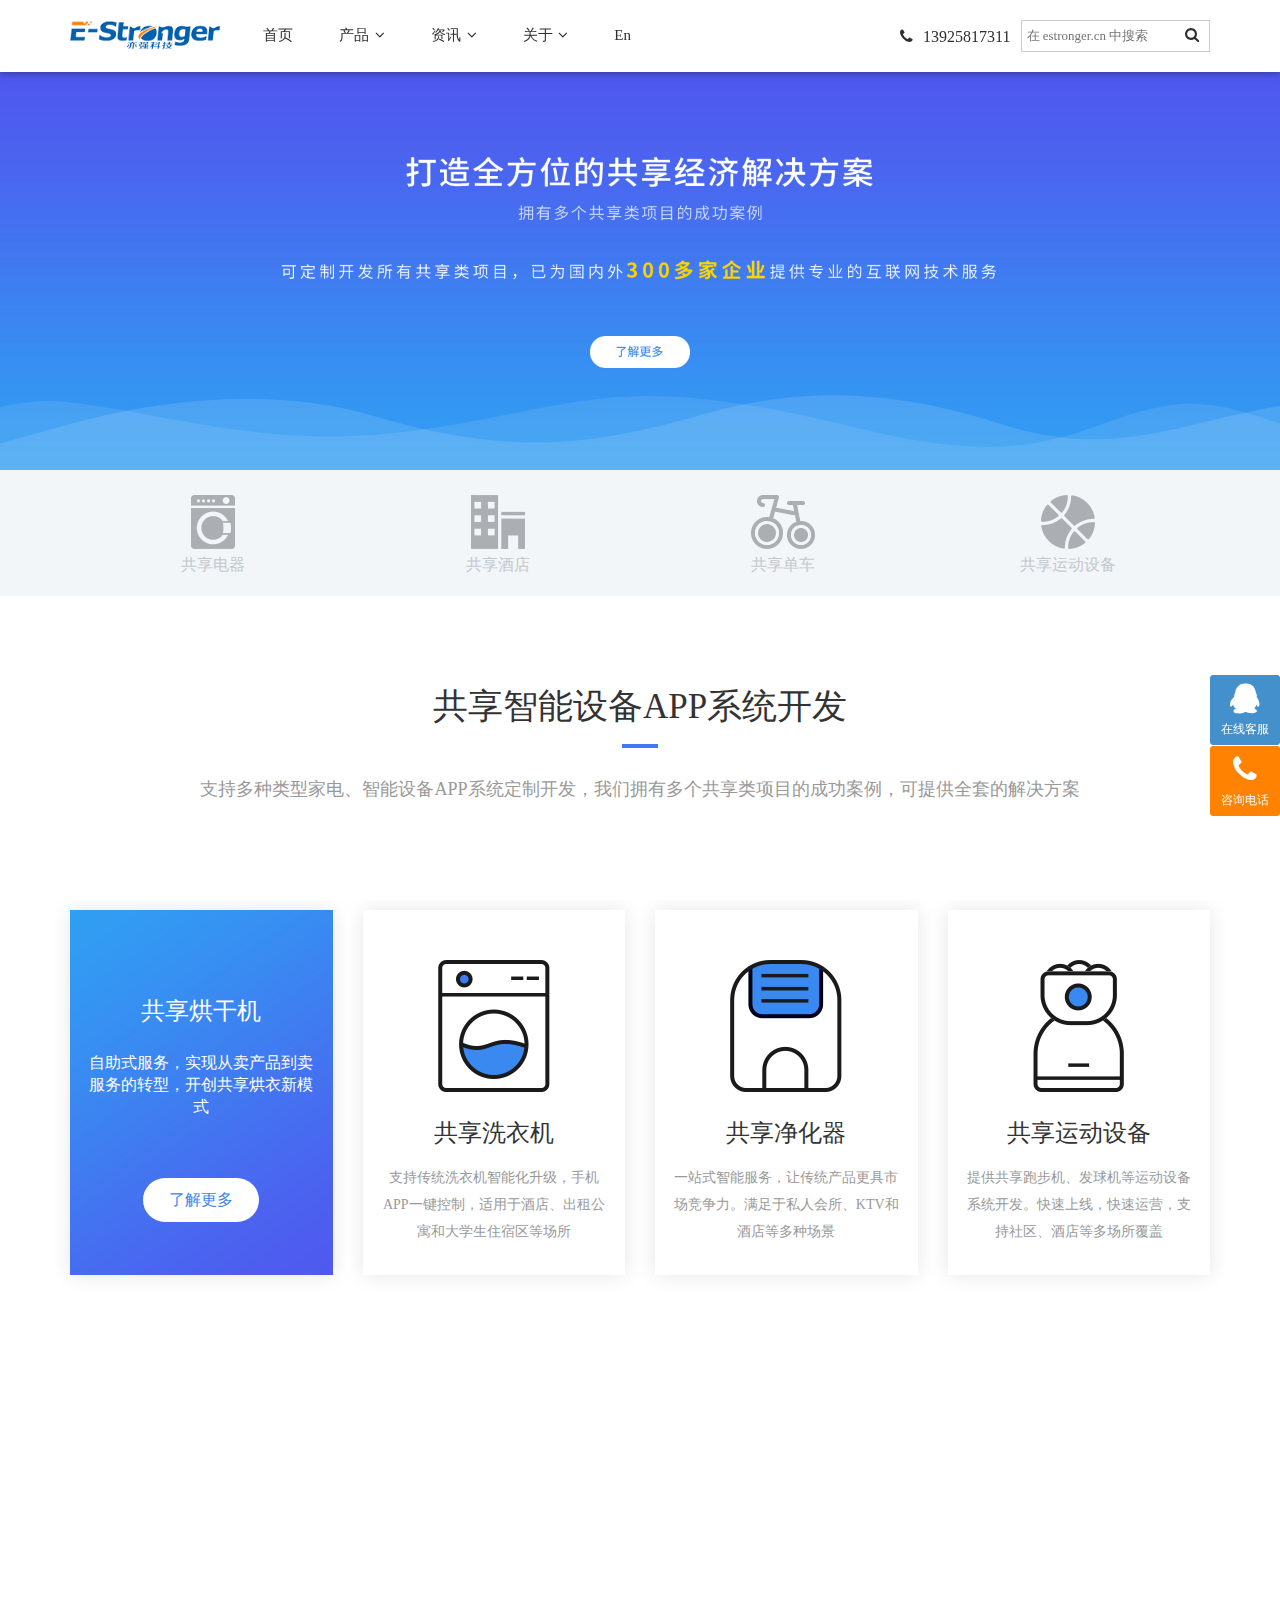
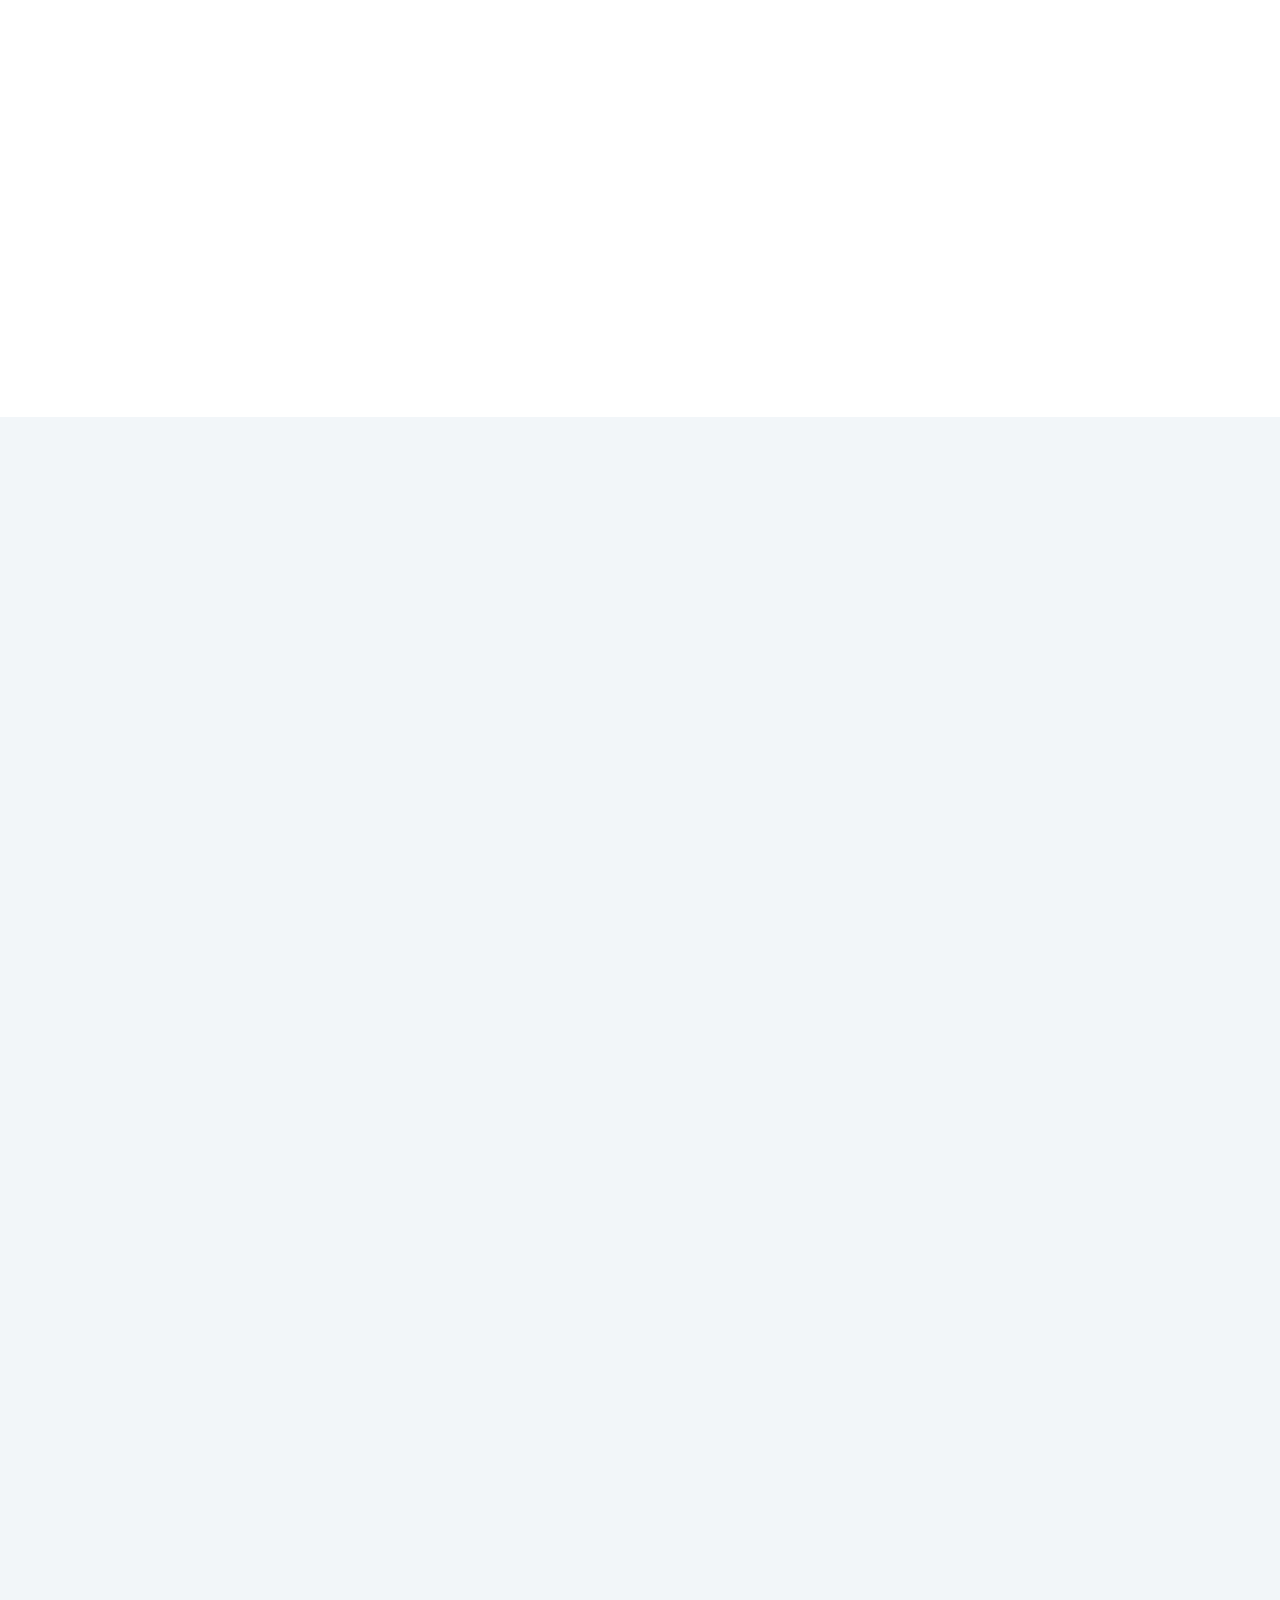
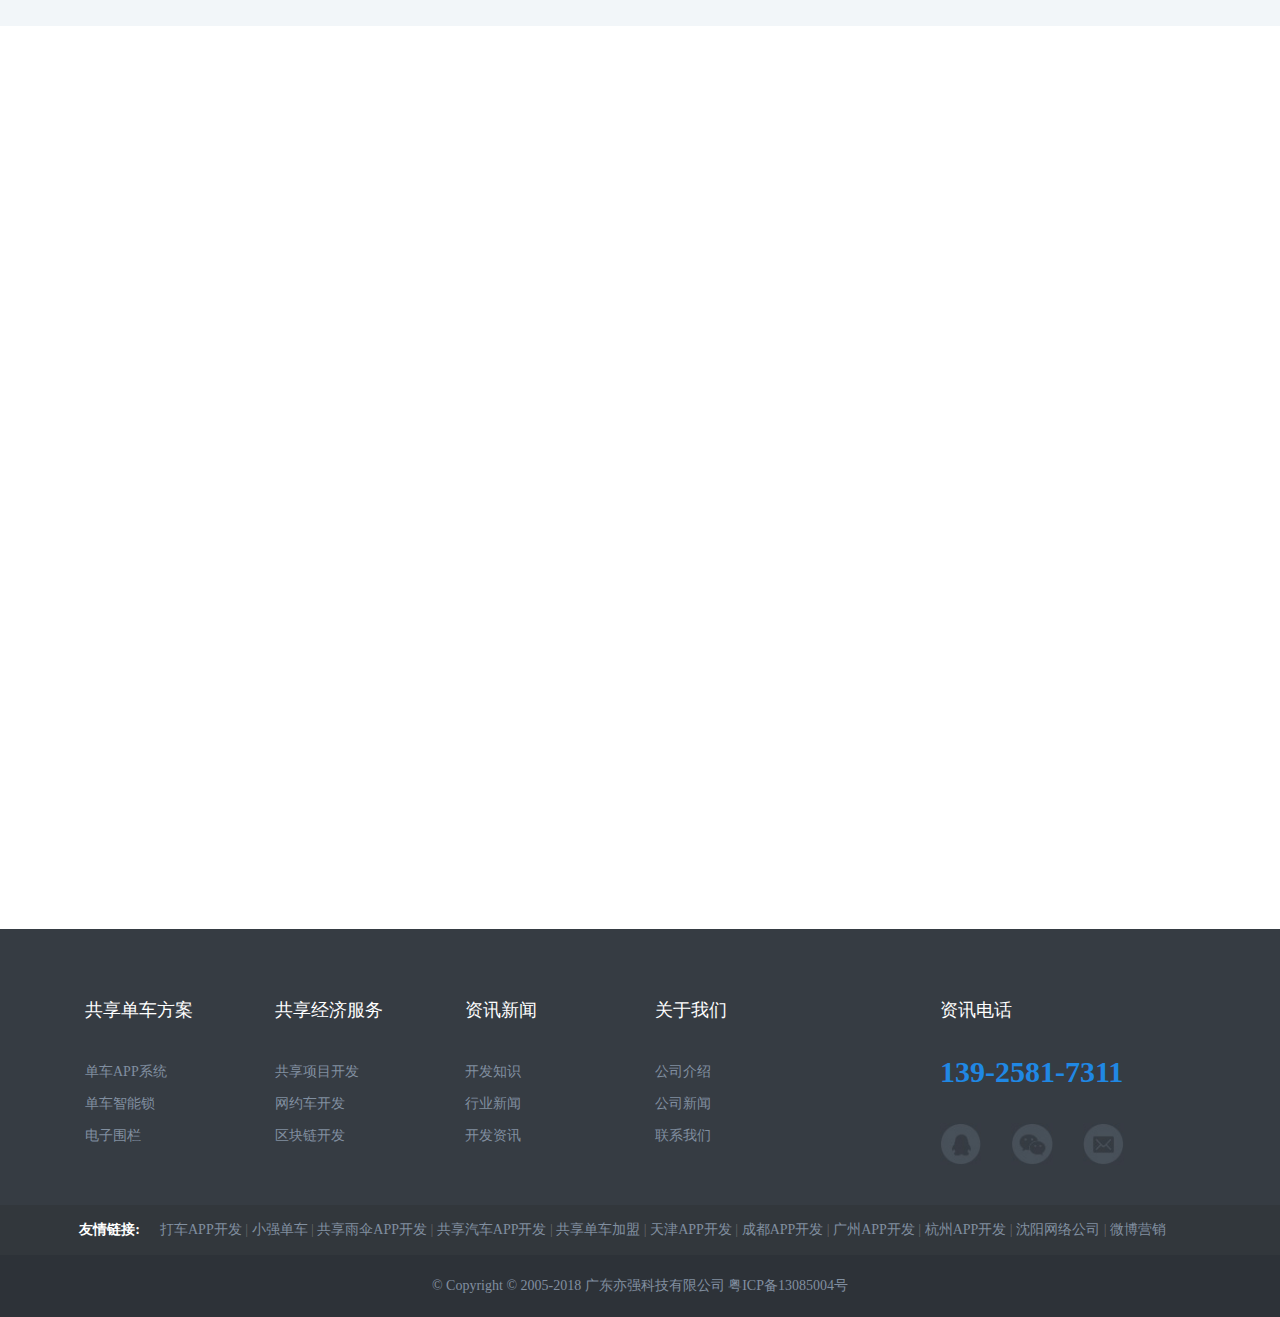
==== estorger/index.html @ a1163e8f "亦强共享首页" ====
<!DOCTYPE html>
<!-- saved from url=(0035)http://www.estronger.cn/Index/share -->
<html>

<head>
	<meta http-equiv="Content-Type" content="text/html; charset=UTF-8">

	<meta name="viewport" content="width=device-width, initial-scale=1,maximum-scale=1, user-scalable=no">
	<meta http-equiv="X-UA-Compatible" content="IE=edge,chrome=1">
	<meta name="renderer" content="webkit|ie-comp">
	<meta name="keywords" content="XXXX|XX|XXX|XXX|XXX">
	<meta name="description" content="关键词描述XXXX">

	<title>共享经济模式</title>
	<link href="./css/bootstrap.min.css" rel="stylesheet">
	<link href="./css/main.css" rel="stylesheet">
	<link href="./css/main2.css" rel="stylesheet">

	<!-- 字体库 -->
	<link href="./css/font-awesome.min.css" rel="stylesheet">

	<!--侧滑栏按钮-->
	<link rel="stylesheet" href="./css/sideButton.css">

	<!-- 动画函数 -->
	<link href="./css/animate.min.css" rel="stylesheet" media="screen and (min-width:768px)">

	<!-- 二级导航 -->
	<link href="./css/responsive.css" rel="stylesheet">

	<link rel="shortcut icon" href="http://www.estronger.cn/Public/Home/mc/images/ico/favicon.ico">
	<link rel="apple-touch-icon-precomposed" sizes="144x144" href="http://www.estronger.cn/Public/Home/mc/images/ico/apple-touch-icon-images-precomposed.png">
	<link rel="apple-touch-icon-precomposed" sizes="114x114" href="http://www.estronger.cn/Public/Home/mc/images/ico/apple-touch-icon-images-precomposed.png">
	<link rel="apple-touch-icon-precomposed" sizes="72x72" href="http://www.estronger.cn/Public/Home/mc/images/ico/apple-touch-icon-images-precomposed.png">
	<link rel="apple-touch-icon-precomposed" href="http://www.estronger.cn/Public/Home/mc/images/ico/apple-touch-icon-images-precomposed.png">


	<!--[if lt IE 9]>
	<script src="./js/html5shiv.min.js"></script>
	<script src="./js/respond.min.js"></script>
	<div style="color；red; text-align:center;background:#FF8200; color:#fff" >您的IE版本过低,请升级您的浏览器版本！</div>
<![endif]-->
	<style>
		body {
			padding-top: 70px;
		}
	</style>
</head>

<body data-offset="3" data-spy="scroll">

	<!--header-->
	<header id="header" class="position_fi z999">
		<script language="javascript" type="text/javascript">
			host = window.location.host;
			if (host == "estronger.cn") {
				window.location.href = "http://www.estronger.cn/";
			}
		</script>
		<style>
			body {
				padding-top: 70px;
			}
		</style>
		<nav class="navbar navbar-inverse navbar-fixed-top bianbai" role="banner">
			<div class="container">
				<div class="navbar-header">
					<button type="button" class="navbar-toggle" data-toggle="collapse" data-target=".navbar-collapse">
                    <span class="sr-only">亦强科技</span>
                    <span class="icon-bar"></span>
                    <span class="icon-bar"></span>
                    <span class="icon-bar"></span>
                </button>
					<a class="navbar-brand" href="http://www.estronger.cn/" title=""><img src="./images/logo1.png" alt="亦强科技"></a>
				</div>
				<div class="collapse navbar-collapse navbar-left">
					<ul class="nav navbar-nav">
						<li><a href="http://www.estronger.cn/" title="亦强科技">首页</a>
							<div class="clearfix"></div>
						</li>
						<li class="dropdown  ">
							<a href="http://www.estronger.cn/Index/share#" class="dropdown-toggle">产品 <i class="fa fa-angle-down"></i></a>
							<span class="hidden-lg hidden-md hidden-sm"><i class="fa fa-angle-down"></i></span>
							<ul class="dropdown-menu">
								<li><a target="_blank" href="http://www.estronger.cn/Index/share">共享经济开发</a></li>
								<li><a target="_blank" href="http://etaxi.estronger.cn/">网约车开发</a></li>
								<li><a target="_blank" href="http://www.estronger.cn/yiqiangdancheAPP">共享单车开发</a></li>
								<li><a target="_blank" href="http://truck.estronger.cn/">共享货车开发</a></li>
								<li><a target="_blank" href="http://chain.estronger.cn/">区块链开发</a></li>
							</ul>
							<div class="clearfix"></div>
						</li>
						<li class="dropdown  ">
							<a href="http://www.estronger.cn/library" class="dropdown-toggle">资讯 <i class="fa fa-angle-down"></i></a>
							<span class="hidden-lg hidden-md hidden-sm"><i class="fa fa-angle-down"></i></span>
							<ul class="dropdown-menu">
								<li><a target="_blank" href="http://www.estronger.cn/gongsixinwen">公司新闻</a></li>
								<li><a target="_blank" href="http://www.estronger.cn/industry">行业新闻</a></li>
								<li><a target="_blank" href="http://www.estronger.cn/iOsDevelopment">开发知识</a></li>
							</ul>
							<div class="clearfix"></div>
						</li>
						<li class="dropdown  ">
							<a href="http://www.estronger.cn/Page/about.html" class="dropdown-toggle">关于 <i class="fa fa-angle-down"></i></a>
							<span class="hidden-lg hidden-md hidden-sm"><i class="fa fa-angle-down"></i></span>
							<ul class="dropdown-menu">
								<li><a target="_blank" href="http://www.estronger.cn/Page/about.html">公司介绍</a></li>
								<li><a target="_blank" href="http://www.estronger.cn/gongsixinwen">公司新闻</a></li>
								<li><a target="_blank" href="http://www.estronger.cn/Page/about_contact.html">联系我们</a></li>
							</ul>
							<div class="clearfix"></div>
						</li>
						<li><a target="_blank" href="http://www.estronger.cn/newsbike" title="En">En</a></li>
					</ul>
				</div>
				<div class="collapse navbar-collapse navbar-right index-telephone hidden-xs " style="line-height: 70px;">
					<div class="hidden-sm" style="float: left;padding-right: 10px; font-size: 20px;"><i class="fa fa-phone"></i>&nbsp;&nbsp;<span style="font-size: 16px;">13925817311</span></div>
					<div class="search hidden-sm" style="border: 1px solid #cccccc;padding-right: 10px;float: left;line-height: 30px; margin-top: 20px;">
						<form role="form" action="http://www.estronger.cn/Search/index.html" name="SearchForm" method="post">
							<input style="width: 160px;" type="text" class="search-formljw" name="keyword" placeholder="在 estronger.cn 中搜索">
							<input type="submit">
							<i class="fa fa-search"></i>
						</form>
					</div>
				</div>
			</div>
		</nav>
	</header>


	<!--1-->
	<div class="togetherShareBanner class banner_bg relative">
		<img src="./images/banner.jpg" alt="">
		<!-- <div class="absolute banner_title">
			<div class="blank50 hidden-xs hidden-sm hidden-md"></div>
			<div class="blank30 hidden-xs hidden-sm hidden-md"></div>
			<div class="blank30 hidden-lg"></div>
			<div class="title f_45">打造全方位的共享经济解决方案</div>
			<div class="f_24">拥有多个共享类项目的成功案例</div>
			<div class="blank50 hidden-xs hidden-sm hidden-md"></div>
			<div class="f_24 line42 oneIn oneIn_1">可定制开发所有共享类项目，已为国内外300多家企业提供专业的互联网技术服务</div>
			<div class="blank50 hidden-xs hidden-sm hidden-md	"></div>
			<div class="blank20"></div>
			<div>
				<button class="banner_btn f_18">了解更多</button>
			</div>
		</div> -->
	</div>
	<div class="tab_check">
		<div class="blank20"></div>
		<div class="container">
			<div class="col-md-3 col-sm-3 col-xs-6 fadeInDown animated">
				<img src="./images/a1.png" alt="">
				<p class="f_16">共享电器</p>
			</div>
			<div class="col-md-3 col-sm-3 col-xs-6 fadeInDown animated">
				<img src="./images/a2.png" alt="">
				<p class="f_16">共享酒店</p>
			</div>
			<div class="col-md-3 col-sm-3 col-xs-6 fadeInDown animated">
				<img src="./images/a3.png" alt="">
				<p class="f_16">共享单车</p>
			</div>
			<div class="col-md-3 col-sm-3 col-xs-6 fadeInDown animated">
				<img src="./images/a4.png" alt="">
				<p class="f_16">共享运动设备</p>
			</div>
		</div>
		<div class="blank20"></div>

	</div>

	<!-- 2 -->

	<div class="blank50" id="scope"></div>
	<div class="blank50"></div>
	<div class="container">
		<div class="row">
			<div class="col-md-12 lineTitle">
				<div class="row">
					<div class="col-md-12 cBlack text-center lineText lineTextBottom bgWhite wow fadeInDown animated">
						<div class="marginB10  c333  f_35 share_app relative">共享智能设备APP系统开发</div>
						<div class="blank50"></div>
						<div class="c999 f_18 c999">支持多种类型家电、智能设备APP系统定制开发，我们拥有多个共享类项目的成功案例，可提供全套的解决方案</div>
					</div>
				</div>
			</div>
		</div>
	</div>
	<div class="blank50"></div>
	<div class="blank50"></div>
	<div class="container text-center f_16">
		<div class="row">
			<div class="col-sm-3 col-xs-12 col-md-3 overflowH wow fadeInDown animated">
				<div class="busBox relative">
					<div>
						<div class="blank50"></div>
						<img src="./images/b1.png" class="inlineBlock" />
						<div class="blank30"></div>
						<div class="line"></div>
						<div class="f_24 c333">共享烘干机</div>
						<div class="blank20"></div>
						<div>
							<p class="f_14 col-sm-12 textC c999 line27 oneIn oneIn_3">自助式服务，实现从卖产品到卖服务的转型，开创共享烘衣新模式&nbsp;&nbsp;&nbsp;&nbsp;&nbsp;&nbsp;&nbsp;&nbsp;&nbsp;&nbsp;&nbsp;&nbsp;&nbsp;&nbsp;&nbsp;&nbsp;&nbsp;&nbsp;&nbsp;&nbsp;&nbsp;</p>
						</div>
						<div class="blank30"></div>
					</div>
					<div class="busBox_hover current absolute col-sm-12 cWhite">
						<div class="blank30"></div>
						<div class="blank30"></div>
						<div class="blank30"></div>
						<p class="f_24">共享烘干机</p>
						<div class="blank30"></div>
						<p class="f_16 oneIn oneIn_3">自助式服务，实现从卖产品到卖服务的转型，开创共享烘衣新模式</p>
						<div class="blank30"></div>
						<div class="blank30"></div>
						<button class="f_16 cWhite  bounceIn animated">了解更多</button>
					</div>
				</div>
				<div class="blank20"></div>
			</div>
			<div class="col-sm-3 col-xs-12 col-md-3 overflowH wow fadeInDown animated">
				<div class="busBox relative">
					<div>
						<div class="blank50"></div>
						<img src="./images/b2.png" class="inlineBlock" />
						<div class="blank30"></div>
						<div class="line"></div>
						<div class="f_24 c333">共享洗衣机</div>
						<div class="blank20"></div>
						<div>
							<p class="f_14 col-sm-12 textC c999 line27 oneIn oneIn_3">支持传统洗衣机智能化升级，手机APP一键控制，适用于酒店、出租公寓和大学生住宿区等场所</p>
						</div>
						<div class="blank30"></div>
					</div>
					<div class="busBox_hover absolute col-sm-12 cWhite">
						<div class="blank30"></div>
						<div class="blank30"></div>
						<div class="blank30"></div>
						<p class="f_24">共享洗衣机</p>
						<div class="blank30"></div>
						<p class="f_16 oneIn oneIn_3">支持传统洗衣机智能化升级，手机APP一键控制，适用于酒店、出租公寓和大学生住宿区等场所</p>
						<div class="blank30"></div>
						<div class="blank30"></div>
						<button class="f_16 cWhite  bounceIn animated">了解更多</button>
					</div>
				</div>
				<div class="blank20"></div>
			</div>
			<div class="col-sm-3 col-xs-12 col-md-3 overflowH wow fadeInDown animated">
				<div class="busBox relative">
					<div>
						<div class="blank50"></div>
						<img src="./images/b3.png" class="inlineBlock" />
						<div class="blank30"></div>
						<div class="line"></div>
						<div class="f_24 c333">共享净化器</div>
						<div class="blank20"></div>
						<div>
							<p class="f_14 col-sm-12 textC c999 line27 oneIn oneIn_3">一站式智能服务，让传统产品更具市场竞争力。满足于私人会所、KTV和酒店等多种场景</p>
						</div>
						<div class="blank30"></div>
					</div>
					<div class="busBox_hover absolute col-sm-12 cWhite">
						<div class="blank30"></div>
						<div class="blank30"></div>
						<div class="blank30"></div>
						<p class="f_24">共享净化器</p>
						<div class="blank30"></div>
						<p class="f_16 oneIn oneIn_3">一站式智能服务，让传统产品更具市场竞争力。满足于私人会所、KTV和酒店等多种场景</p>
						<div class="blank30"></div>
						<div class="blank30"></div>
						<button class="f_16 cWhite  bounceIn animated">了解更多</button>
					</div>
				</div>
				<div class="blank20"></div>
			</div>
			<div class="col-sm-3 col-xs-12 col-md-3 overflowH wow fadeInDown animated">
				<div class="busBox relative">
					<div>
						<div class="blank50"></div>
						<img src="./images/b4.png" class="inlineBlock" />
						<div class="blank30"></div>
						<div class="line"></div>
						<div class="f_24 c333">共享运动设备</div>
						<div class="blank20"></div>
						<div>
							<p class="f_14 col-sm-12 textC c999 line27 oneIn oneIn_3">提供共享跑步机、发球机等运动设备系统开发。快速上线，快速运营，支持社区、酒店等多场所覆盖</p>
						</div>
						<div class="blank30"></div>
					</div>
					<div class="busBox_hover absolute col-sm-12 cWhite">
						<div class="blank30"></div>
						<div class="blank30"></div>
						<div class="blank30"></div>
						<p class="f_24">共享运动设备</p>
						<div class="blank30"></div>
						<p class="f_16 oneIn oneIn_3">提供共享跑步机、发球机等运动设备系统开发。快速上线，快速运营，支持社区、酒店等多场所覆盖</p>
						<div class="blank30"></div>
						<div class="blank30"></div>
						<button class="f_16 cWhite  bounceIn animated">了解更多</button>
					</div>
				</div>
				<div class="blank20"></div>
			</div>
		</div>
		<!-- 手机页面 -->
		<div class="blank30"></div>
		<div class="row">
			<div class="col-sm-1"> </div>
			<div class="col-sm-10">
				<div class="row phone_item">
					<div class="col-sm-4 wow fadeInUp animated">
						<div class="blank50"></div>
						<img src="./images/b_pg1.png" alt="">
						<div class="blank50"></div>
						<p>系统页面_个人中心</p>
					</div>
					<div class="col-sm-4 wow fadeInUp animated">
						<div class="blank50"></div>
						<img src="./images/b_pg2.png" alt="">
						<div class="blank50"></div>
						<p>系统页面_酒店详情</p>
					</div>
					<div class="col-sm-4 wow fadeInUp animated">
						<div class="blank50"></div>
						<img src="./images/b_pg3.png" alt="">
						<div class="blank50"></div>
						<p>系统页面_一键解锁</p>
					</div>
				</div>
			</div>
			<div class="col-sm-1"></div>

		</div>
		<div class="blank50"></div>
		<div class="blank40"></div>
	</div>
	<div class="blank50"></div>


	<div class="container_fluid" style="background:#f2f6f9;">
		<div class="blank50"></div>
		<div class="blank50"></div>
		<div class="container text-center f_16">
			<div class="row">
				<div class="col-md-12 lineTitle">
					<div class="row">
						<div class="col-md-12 cBlack text-center lineText lineTextBottom wow fadeInDown animated">
							<div class="marginB10  c333  f_35 share_app relative">共享住宿APP系统开发</div>
							<div class="blank50"></div>
							<div class="c999 f_18 c999">适用于酒店/宾馆/民宿等多种场景，助力传统酒店行业转型升级</div>
						</div>
					</div>
				</div>
			</div>
			<div class="blank50"></div>
			<div class="blank50"></div>
			<div class="row share_hotel c333">
				<div class="col-sm-2 col-xs-6 wow fadeInDown animated" data-wow-delay="100ms">
					<img src="./images/c1.png" alt="">
					<div class="blank30"></div>
					<p>酒店预约</p>
				</div>
				<div class="col-sm-2 col-xs-6 wow fadeInDown animated" data-wow-delay="200ms">
					<img src="./images/c2.png" alt="">
					<div class="blank30"></div>
					<p>导航定位</p>
				</div>
				<div class="col-sm-2 col-xs-6 wow fadeInDown animated" data-wow-delay="300ms">
					<img src="./images/c3.png" alt="">
					<div class="blank30"></div>
					<p>在线支付</p>
				</div>
				<div class="col-sm-2 col-xs-6 wow fadeInDown animated" data-wow-delay="400ms">
					<img src="./images/c4.png" alt="">
					<div class="blank30"></div>
					<p>扫码开房</p>
				</div>
				<div class="col-sm-2 col-xs-6 wow fadeInDown animated" data-wow-delay="500ms">
					<img src="./images/c5.png" alt="">
					<div class="blank30"></div>
					<p>后台管理</p>
				</div>
				<div class="col-sm-2 col-xs-6 wow fadeInDown animated" data-wow-delay="600ms">
					<img src="./images/c6.png" alt="">
					<div class="blank30"></div>
					<p>广告管理</p>
				</div>
			</div>
			<!-- 手机页面 -->

			<div class="blank30"></div>
			<div class="row">
				<div class="col-sm-1"> </div>
				<div class="col-sm-10">
					<div class="row phone_item">
						<div class="col-sm-4 wow fadeInUp animated" data-wow-delay="100ms">
							<div class="blank50"></div>
							<img src="./images/c_bg1.png" alt="">
							<div class="blank50"></div>
							<p>系统页面_酒店预约</p>
						</div>
						<div class="col-sm-4 wow fadeInUp animated" data-wow-delay="300ms">
							<div class="blank50"></div>
							<img src="./images/c_bg2.png" alt="">
							<div class="blank50"></div>
							<p>系统页面_一键导航</p>
						</div>
						<div class="col-sm-4 wow fadeInUp animated" data-wow-delay="600ms">
							<div class="blank50"></div>
							<img src="./images/c_bg3.png" alt="">
							<div class="blank50"></div>
							<p>系统页面_在线支付</p>
						</div>
					</div>
				</div>
				<div class="col-sm-1"></div>

			</div>
			<div class="blank50"></div>
			<div class="blank50"></div>
			<div class="blank50"></div>
		</div>
	</div>

	<div class="container">
		<div class="blank50"></div>
		<div class="blank50"></div>
		<div class="blank50"></div>
		<div class="row">
			<div class="col-md-12 lineTitle">
				<div class="row">
					<div class="col-md-12 cBlack wow fadeInDown text-center lineText lineTextBottom">
						<div class="marginB10  c333  f_35 share_app relative">互联网出行类APP系统开发</div>
						<div class="blank50"></div>
						<div class="c999 f_18 c999">拥有国内及海外超30个地区的实际运营经验</div>
					</div>
				</div>
			</div>
		</div>
		<div class="blank50"></div>
		<div class="row share_out  wow fadeInDown">
			<div class="col-sm-6">
				<div class="share_out_app">
					<img src="./images/d1.png" alt="">
					<div>
						<div class="blank30"></div>
						<p class="app_title f_24">网约车</p>
						<div class="blank10"></div>
						<p class="c999 f_16">快车、专车、出租车、顺风车、城际拼车等多种模式供您选择</p>
						<div class="blank20"></div>
						<button>了解更多</button>
						<div class="blank10"></div>
					</div>
				</div>
			</div>
			<div class="col-sm-6">
				<div class="share_out_app">
					<img src="./images/d2.png" alt="">
					<div>
						<div class="blank30"></div>
						<p class="app_title f_24">网约车</p>
						<div class="blank10"></div>
						<p class="c999 f_16">快车、专车、出租车、顺风车、城际拼车等多种模式供您选择</p>
						<div class="blank20"></div>
						<button>了解更多</button>
						<div class="blank10"></div>
					</div>
				</div>
			</div>
		</div>
		<div class="blank50"></div>
		<div class="blank50"></div>
	</div>


	<div class="firstPageFooter">
		<div class="blank50"></div>
		<div class="blank20"></div>
		<div class="container">
			<div class="col-lg-8 col-md-8">
				<div class="row">
					<div class="col-sm-3 col-xs-6">
						<span class="f_18 cWhite center-block">共享单车方案</span>
						<div class="blank20"></div>
						<div class="blank20"></div>
						<ul>
							<li>
								<a class="f_14 center-block" href="http://www.estronger.cn/yiqiangdancheAPP">
										单车APP系统
										<div class="blank10"></div>
									</a>
							</li>
							<li>
								<a class="f_14 center-block" href="http://lock.estronger.cn/">
										单车智能锁
										<div class="blank10"></div>
									</a>
							</li>
							<li>
								<a class="f_14 center-block" href="http://efence.estronger.cn/">
										电子围栏
										<div class="blank10"></div>
									</a>
							</li>
						</ul>
						<div class="blank20"></div>
						<div class="blank20"></div>
					</div>
					<div class="col-sm-3 col-xs-6">
						<span class="f_18 cWhite center-block">共享经济服务</span>
						<div class="blank20"></div>
						<div class="blank20"></div>
						<ul>
							<li>
								<a class="f_14 center-block" href="http://www.estronger.cn/Index/share">
										共享项目开发
										<div class="blank10"></div>
									</a>
							</li>
							<li>
								<a class="f_14 center-block" href="http://etaxi.estronger.cn/">
										网约车开发
										<div class="blank10"></div>
									</a>
							</li>
							<li>
								<a class="f_14 center-block" href="http://chain.estronger.cn/">
									区块链开发
									<div class="blank10"></div>
								</a>
							</li>

						</ul>
						<div class="blank20"></div>
						<div class="blank20"></div>
					</div>
					<div class="col-sm-3 col-xs-6">
						<span class="f_18 cWhite center-block">资讯新闻</span>
						<div class="blank20"></div>
						<div class="blank20"></div>
						<ul>
							<li>
								<a class="f_14 center-block" href="http://www.estronger.cn/industry">
										开发知识
										<div class="blank10"></div>
									</a>
							</li>
							<li>
								<a class="f_14 center-block" href="http://www.estronger.cn/fangan">
										行业新闻
										<div class="blank10"></div>
									</a>
							</li>
							<li>
								<a class="f_14 center-block" href="http://www.estronger.cn/iOsDevelopment">
										开发资讯
										<div class="blank10"></div>
									</a>
							</li>
						</ul>
						<div class="blank20"></div>
						<div class="blank20"></div>
					</div>
					<div class="col-sm-3 col-xs-6">
						<span class="f_18 cWhite center-block">关于我们</span>
						<div class="blank20"></div>
						<div class="blank20"></div>
						<ul>
							<li>
								<a class="f_14 center-block" href="http://www.estronger.cn/Page/about.html">
										公司介绍
										<div class="blank10"></div>
									</a>
							</li>
							<li>
								<a class="f_14 center-block" href="http://www.estronger.cn/gongsixinwen">
										公司新闻
										<div class="blank10"></div>
									</a>
							</li>
							<li>
								<a class="f_14 center-block" href="http://www.estronger.cn/Page/about_contact.html">
										联系我们
										<div class="blank10"></div>
									</a>
							</li>
						</ul>
						<div class="blank20"></div>
						<div class="blank20"></div>
					</div>
				</div>
			</div>
			<div class="col-lg-1 hidden-md hidden-sm hidden-xs"></div>
			<div class="col-lg-3 col-md-4">
				<div class="blank50 hidden-lg hidden-md hidden-sm"></div>
				<div class="f_18 cWhite">资讯电话</div>
				<div class="blank20"></div>
				<div class="blank20"></div>
				<div class="f_30 f_bold cBlue">139-2581-7311</div>
				<div class="blank20"></div>
				<div class="blank20"></div>
				<div class="row">
					<a class="col-sm-3 col-xs-4" href="http://wpa.qq.com/msgrd?v=3&amp;uin=279759361&amp;site=http://www.estronger.cn/&amp;menu=yes"
					    target="blank">
							<img src="./images/v1.jpg">
						</a>
					<div class="col-sm-3 col-xs-4" data-toggle="modal" data-target="#myModal">
						<img src="./images/v2.jpg">
					</div>
					<a class="col-sm-3 col-xs-4" href="mailto:yawen@estronger.cn">
							<img src="./images/v3.jpg">
						</a>
				</div>
				<div class="blank20"></div>
				<div class="blank20"></div>
			</div>
		</div>
	</div>
	<!--友情链接-->
	<div class="hidden-xs friendLink" style=" background-color: #32373c; ">
		<div class="container">
			<dl class="dl-horizontal" style="margin: 15px 0;">
				<dt style="width:70px; color:white">友情链接:</dt>
				<dd style="margin-left:90px;">
					<a href="http://taxi.estronger.cn/" target="_blank">打车APP开发</a> |
					<a href="http://www.s-bike.cn/" target="_blank">小强单车</a> |
					<a href="http://umbrella.estronger.cn/" target="_blank">共享雨伞APP开发</a> |
					<a href="http://car.estronger.cn/" target="_blank">共享汽车APP开发</a> |
					<a href="http://bike.estronger.cn/" target="_blank">共享单车加盟</a> |
					<a href="http://www.wenshuai.cc/" target="_blank">天津APP开发</a> |
					<a href="http://www.migugu.com/" target="_blank">成都APP开发</a> |
					<a href="http://www.howseo.com.cn/" target="_blank">广州APP开发</a> |
					<a href="http://www.qixiangnet.com/" target="_blank">杭州APP开发</a> |
					<a href="http://www.sichem.cn/" target="_blank">沈阳网络公司</a> |
					<a href="http://www.weiq.com/" target="_blank">微博营销</a>
				</dd>
			</dl>
		</div>
	</div>
	<div class="firstPageFooterLast text-center f_14">
		<div class="container">
			<div class="blank20"></div>
			© Copyright © 2005-2018 广东亦强科技有限公司 <a href="http://www.miitbeian.gov.cn/">粤ICP备13085004号</a>
			<div class="blank20"></div>
		</div>
	</div>

	<!--微信二维码-->
	<div class="modal fade" id="myModal" tabindex="-1" role="dialog" aria-labelledby="myModalLabel" aria-hidden="true">
		<div class="modal-dialog footerWechatCode">
			<img src="./images/weiCheatCode1.jpg" width="100%;">
		</div>
	</div>

	<script src="./js/jquery.js"></script>
	<script src="./js/bootstrap.min.js"></script>
	<script src="./js/wow.min.js"></script>
	<!--侧滑栏按钮-->
	<script type="text/javascript" src="./js/sideButton.js"></script>
	<script type="text/javascript">
		//动画函数
		new WOW().init();
	</script>
	<div id="izl_rmenu" class="izl-rmenu"><a href="http://wpa.qq.com/msgrd?v=3&amp;uin=279759361&amp;site=http://www.estronger.cn/&amp;menu=yes" style="background-color:#4490cd;"
		    title="279759361" target="blank" class="btn btn-qq"><i class="fa fa-qq" style="font-size:30px;line-height:1.5; "></i><p class="text-center congHidden" style="font-size:12px">在线客服</p></a>
		<div class="btn btn-phone"><i class="fa fa-phone" style="font-size:30px;line-height:1.5;"></i>
			<p class="text-center congHidden" style="font-size:12px">咨询电话</p>
			<div class="phone"><a target="_blank" href="tel:13925817311">13925817311</a></div>
		</div>
		<div class="btn btn-top" style="display: none;"><i class="fa fa-chevron-up"></i></div>
	</div>
</body>
<script>
	// 导航弹出
	$('.dropdown').on('click', '.hidden-lg.hidden-md.hidden-sm', function () {
		$(this).parents('.dropdown').toggleClass('open');
		$(this).parents('.dropdown').siblings('.dropdown').removeClass('open');
		return false;
	});

	$('.busBox').mouseenter(function () {
		$('.busBox_hover').removeClass('current');
		$(this).children('.busBox_hover').addClass('current');
	});
</script>

</html>
---- estorger/css/main.css ----
/*************************
*******Typography******
**************************/

@font-face {
  font-family: Segoe UI;
  src: url('../fonts/Segoe UI Light.TTF');
}

body { background: #fff; font-family: '\5FAE\8F6F\96C5\9ED1',"Segoe UI","wf_segoe-ui_normal","Arial",sans-serif; color: #4e4e4e; line-height: 22px; }
h1, h2, h3, h4, h5, h6 { font-weight:bold; font-family:"Segoe UI","wf_segoe-ui_normal","Arial",sans-serif; color: #4e4e4e; }
h1 { font-size: 30px; color: #fff; }
h2 { font-size: 20px; }
h3 { font-size: 16px; color: #787878; font-weight: 400; line-height: 24px; }
h4 { font-size: 16px; }
a { color: #ff8200; -webkit-transition: color 300ms, background-color 300ms; -moz-transition: color 300ms, background-color 300ms; -o-transition: color 300ms, background-color 300ms; transition: color 300ms, background-color 300ms; }
a:hover, a:focus { color: #d43133; }
hr { border-top: 1px solid #e5e5e5; border-bottom: 1px solid #fff; }
.btn-primary { padding: 8px 20px; background: #ff8200; color: #fff; border-radius: 4px; border: none; margin-top: 10px; }
.btn-primary:hover, .btn-primary:focus { background: #ff8200; outline: none; box-shadow: none; }
.btn-transparent { border: 3px solid #fff; background: transparent; color: #fff; }
.btn-transparent:hover { border-color: rgba(255, 255, 255, 0.5); }
a:hover, a:focus { color: #111; text-decoration: none; outline: none; }
.dropdown-menu { margin-top: -1px; min-width: 210px; }
.center h2 { font-size: 36px; margin-top: 0; margin-bottom: 20px; }
.media>.pull-left { margin-right: 30px; }
.media>.pull-right { margin-left: 20px; }
body > section { padding: 70px 0; }
.center { text-align: center; padding-bottom: 55px; }
.scaleIn { -webkit-animation-name: scaleIn; animation-name: scaleIn; }
.lead { font-size: 16px; line-height: 35px; font-weight: normal; }
.proapplead { font-size: 16px; line-height: 35px; font-weight: 400; }
.transparent-bg { background-color: transparent !important; margin-bottom: 0; }
@-webkit-keyframes scaleIn {
  0% { opacity: 0; -webkit-transform: scale(0); transform: scale(0); }
  100% { opacity: 1; -webkit-transform: scale(1); transform: scale(1); }
}
@keyframes scaleIn {
  0% { opacity: 0; -webkit-transform: scale(0); -ms-transform: scale(0); transform: scale(0); }
  100% { opacity: 1; -webkit-transform: scale(1); -ms-transform: scale(1); transform: scale(1); }
}

/*************************
*******Header******
**************************/
header.z999{width: 100%;}
#header .search { display:block; float: right; position: relative; }
#header .search input[type=submit]{position: absolute; top: 0; right:0; height: 28px; width: 28px; z-index: 51;outline: medium none;filter:alpha(opacity=0);-moz-opacity:0;opacity:0; }
.navbar>.container .navbar-brand { margin-left: 0; margin-right: 20px;}
.top-bar { background: #2e2e2e;line-height: 28px;height: 28px;position: relative; z-index: 999999999999;}
.top-number { color: #fff; }
.top-number p { margin: 0 }
.social { text-align: right; }
.social-share { display: block;float: right; list-style: none; padding: 0; margin: 0; }
ul.social-share li { float: right; }
ul.social-share li a { display:block; color: #fff; width: 28px; height: 28px; line-height: 25px; text-align: center; border-radius: 5px; margin-right: 2px; }
ul.social-share li a:hover { background: #ff8200; color: #fff; }
/*hover微信二维码*/
ul.social-share li.position_re a{cursor: pointer;}
ul.social-share li.position_re img.position_ab{left:-800%; z-index:999999; top:30px; display: none;}
.search i {  }
input.search-form { background: transparent; border: 0 none; width: 60px;line-height: 28px; height: 28px; padding: 0 5px;  transition:all 0.5s ease; outline: none; }
input.search-form::-webkit-input-placeholder { color: transparent;}
#header .search>form:hover input.search-form::-webkit-input-placeholder { color: #fff;}
#header .search>form:hover input.search-form { width: 180px;  margin:0 10px; color:#585856; }
#header .search>form>i.fa{cursor: pointer; font-size: 15px;}

/*header导航 透明*/
.navbar-brand { padding: 0; margin: 0; }
.navbar-brand img{margin-top:20px;width: 150px; }
.navbar{ border-radius: 0; margin-bottom: 0; background: rgba(255,255,255,0.4);padding-bottom: 0; box-shadow: 0px 1px 6px rgba(0,0,0,0.2); transition:all 0.5s ease; }
.navbar:hover{background: rgba(255,255,255,0.6); box-shadow: 0px 1px 8px rgba(0,0,0,0.4);}
.navbar:hover .navbar-nav>.active a{background: #f1f1f1 !important;}
/*导航不太透明*/
.bianbai{background: rgba(255,255,255,0.9) !important;}
.bianbai:hover{background: rgba(255,255,255,1) !important;}
/*.navbar-nav { margin-left:10px;}*/
.navbar-nav>li { margin-right: 0px; padding-left: 0px; margin-left:0px !important; }
.navbar-inverse .navbar-nav > li > a {float: left; padding: 0px 23px; margin: 0;  color: #2F2F2F;; line-height: 70px; height:70px; font-size:15px;display: block;  }
.navbar-inverse .navbar-nav > li > a:hover { background-color:#f1f1f1; color: #2F2F2F; text-decoration: underline;}
.navbar-inverse .navbar-nav > li > a>i{display: inline-block !important; padding-left: 2px;}
.navbar-inverse .navbar-nav > li > span{color:#f8862c; font-size: 20px; width: 20%;float: right;height: 40px; line-height: 40px;text-align: center; }
.navbar-inverse { border: none; }

.navbar-inverse .navbar-toggle{border-color: #f8862c; margin-top:15px;margin-bottom:15px; }
.navbar-inverse .navbar-toggle .icon-bar{background-color:#f8862c;}
.navbar-inverse .navbar-toggle:hover,.navbar-inverse .navbar-toggle:focus{border-color:#fff;background:#f8862c; }
.navbar-inverse .navbar-toggle:hover .icon-bar,.navbar-inverse .navbar-toggle:focus .icon-bar{background-color:#fff;}

.navbar-inverse .navbar-nav > .active > a, .navbar-inverse .navbar-nav > .active > a:hover, .navbar-inverse .navbar-nav > .active > a:focus, .navbar-inverse .navbar-nav > .open > a, .navbar-inverse .navbar-nav > .open > a:hover, .navbar-inverse .navbar-nav > .open > a:focus { background-color: #f1f1f1;; color: rgb(255, 23, 0);  }
.navbar-inverse .navbar-nav .dropdown-menu {background-color: #f1f1f1;transition:all 0.3s ease; border: 0;  margin-top: 0;margin-right: 15px; border-top: 0; border-radius:0;padding:10px 0; left: 0; }
.navbar-inverse .navbar-nav .dropdown-menu:hover {background-color: #f1f1f1;;}
.navbar-inverse .navbar-nav .dropdown-menu:before { position: absolute; top: 0; }
.navbar-inverse .navbar-nav .dropdown-menu > li > a { padding: 10px 15px; color:#2F2F2F; transition:all 0.4s ease; }
.navbar-inverse .navbar-nav .dropdown-menu > li:hover > a, .navbar-inverse .navbar-nav .dropdown-menu > li:focus > a, .navbar-inverse .navbar-nav .dropdown-menu > li.active > a { background-color:#e5e5e5; color: #2F2F2F; text-indent: 8px;text-decoration: underline; }
.navbar-inverse .navbar-nav .dropdown-menu > li:last-child > a { border-radius: 0 0 3px 3px; }
.navbar-inverse .navbar-nav .dropdown-menu > li.divider { background-color: transparent; }
.navbar-inverse .navbar-collapse, .navbar-inverse .navbar-form { border-top: 0; padding-bottom: 0; }

/*************************
*******Home Page******
**************************/
#main-slider { position: relative; }
.no-margin { margin: 0; padding: 0; }
#main-slider .carousel .carousel-content { margin-top: 160px; }
#main-slider .carousel .carousel-content h1,#main-slider .carousel .carousel-content h2{text-shadow:1px 2px 5px rgba(0,0,0,0.5);}
#main-slider .carousel .slide-margin { margin-top: 8%; }
#main-slider .carousel h2 { color: #fff; }
#main-slider .carousel .btn-slide { padding: 8px 20px; background: #ff8200; color: #fff; border-radius: 4px; margin-top: 25px; display: inline-block; }
#main-slider .carousel .slider-img { text-align: right; position: absolute; right:0px;}
#main-slider .carousel .item { background-position: 50%; background-repeat: no-repeat; background-size: cover; left: 0 !important; opacity: 0; top: 0; position: absolute; width: 100%; display: block !important; -webkit-transition: opacity ease-in-out 500ms; -moz-transition: opacity ease-in-out 500ms; -o-transition: opacity ease-in-out 500ms; transition: opacity ease-in-out 500ms; }
#main-slider .carousel .item:first-child { top: auto; position: relative; }
#main-slider .carousel .item.active { opacity: 1; -webkit-transition: opacity ease-in-out 500ms; -moz-transition: opacity ease-in-out 500ms; -o-transition: opacity ease-in-out 500ms; transition: opacity ease-in-out 500ms; z-index: 1; }
#main-slider .prev, #main-slider .next { position: absolute; top: 50%; background-color: #666; color: #fff; display: inline-block; margin-top: -25px; height: 40px; line-height: 40px; width: 40px; line-height: 40px; text-align: center; border-radius: 4px; z-index: 5; }
#main-slider .prev:hover, #main-slider .next:hover {background-color: #2e2e2e; }
#main-slider .prev {opacity: 0.5; left: 5%; }
#main-slider .next {opacity: 0.5; right: 5%; }
#main-slider .carousel-indicators li { width: 10px; height: 10px; background-color: #fff; margin: 0 15px 0 0; position: relative; }
#main-slider .carousel-indicators li:after { position: absolute; content: ""; width: 14px; height: 14px; border-radius: 100%; background: rgba(0, 0, 0, 0); border: 1px solid #FFF; left: -3px; top: -3px; }
#main-slider .carousel-indicators .active { width: 10px; height: 10px; background-color: #ff8200; margin: 0 15px 0 0; border: 1px solid #ff8200; position: relative; }
#main-slider .carousel-indicators .active:after { position: absolute; content: ""; width: 14px; height: 14px; border-radius: 100%; background: #ff8200; border: 1px solid #ff8200; left: -3px; top: -3px; }
#main-slider .active .animation.animated-item-1 { -webkit-animation: fadeInUp 300ms linear 300ms both; -moz-animation: fadeInUp 300ms linear 300ms both; -o-animation: fadeInUp 300ms linear 300ms both; -ms-animation: fadeInUp 300ms linear 300ms both; animation: fadeInUp 300ms linear 300ms both; }
#main-slider .active .animation.animated-item-2 { -webkit-animation: fadeInUp 300ms linear 600ms both; -moz-animation: fadeInUp 300ms linear 600ms both; -o-animation: fadeInUp 300ms linear 600ms both; -ms-animation: fadeInUp 300ms linear 600ms both; animation: fadeInUp 300ms linear 600ms both; }
#main-slider .active .animation.animated-item-3 { -webkit-animation: fadeInUp 300ms linear 900ms both; -moz-animation: fadeInUp 300ms linear 900ms both; -o-animation: fadeInUp 300ms linear 900ms both; -ms-animation: fadeInUp 300ms linear 900ms both; animation: fadeInUp 300ms linear 900ms both; }
#main-slider .active .animation.animated-item-4 { -webkit-animation: fadeInUp 300ms linear 1200ms both; -moz-animation: fadeInUp 300ms linear 1200ms both; -o-animation: fadeInUp 300ms linear 1200ms both; -ms-animation: fadeInUp 300ms linear 1200ms both; animation: fadeInUp 300ms linear 1200ms both; }

/*4大服务项目*/
#feature { background:-webkit-linear-gradient(#fff,#f2f2f2);background:linear-gradient(#fff,#f2f2f2); padding-bottom: 40px; }
#feature .container .center h2{color:#0061ae; }
#feature .container .center {padding-bottom: 30px;}
#proappfeature { background:-webkit-linear-gradient(#fff,#fff);background:linear-gradient(#fff,#fff); padding-bottom: 40px; }
#proappfeature .container .center h2{color:#0061ae; letter-spacing: 10px;}
#proappfeature .container .center {padding-bottom: 30px;}
.features { padding: 0; }
.feature-wrap { margin-bottom: 35px; overflow: hidden; }
.feature-wrap h2 { margin-top: 30px; text-align: center;}
.feature-wrap h2 a{color:#4E4E4E;}
.feature-wrap h2:hover a{color:#0061ae; text-decoration: underline;}
.feature-wrap h3{text-align: center;}
.feature-wrap .pull-left { margin-right: 25px; }
.feature-wrap i {overflow: hidden; position: relative; font-size: 60px; margin:0 auto;display: block; height: 160px; width:160px;  border-radius: 100%; line-height: 157px; text-align: center; background: #ffffff; color:#0061ae; border: 3px solid #ffffff; box-shadow: inset 0 0 0 5px #f2f2f2; -webkit-box-shadow: inset 0 0 0 5px #f2f2f2;transition:all 0.5s ease;}
.feature-wrap i:hover { font-size: 70px;background:#0061ae;background:#0061ae; color: #fff; box-shadow: inset 0 0 0 5px #0061ae; -webkit-box-shadow: inset 0 0 0 5px #ddd; border: 3px solid #fff; }
.feature-wrap i span{ position: absolute; z-index: 23; top:0; left: -150px; height:100%; width: 80px; display:block;
  -webkit-transition:all 0.5s ease;-moz-transition:all 0.5s ease; transition:all 0.5s ease;
  background: -webkit-linear-gradient(left, rgba(255,255,255,0), rgba(255,255,255,0.3) 40%, rgba(255,255,255,0.2) 60%,rgba(255,255,255,0));
  background: -moz-linear-gradient(left, rgba(255,255,255,0), rgba(255,255,255,0.3) 40%, rgba(255,255,255,0.2) 60%,rgba(255,255,255,0));
  background: -ms-llinear-gradient(left, rgba(255,255,255,0), rgba(255,255,255,0.3) 40%, rgba(255,255,255,0.2) 60%,rgba(255,255,255,0));
  background: linear-gradient(left, rgba(255,255,255,0), rgba(255,255,255,0.3) 40%, rgba(255,255,255,0.2) 60%,rgba(255,255,255,0));
  -webkit-transform:skew(-30deg);
  -moz-transform:skew(-30deg);
  transform:skew(-30deg);
}
.proappfeature-wrap { margin-bottom: 35px; overflow: hidden; text-align: center; }
.proappfeature-wrap img{width: 100%;}
.proappfeature-wrap h2 { margin-top: 30px; text-align: center;}
.proappfeature-wrap h2 a{color:#4E4E4E;}
.proappfeature-wrap h2:hover a{color:#0061ae; text-decoration: underline;}
.proappfeature-wrap h3{text-align: center;}
.proappfeature-wrap .pull-left { margin-right: 25px; }
.proappfeature-wrap i {overflow: hidden; position: relative; font-size: 60px; margin:0 auto;display: block; height: 160px; width:160px;  border-radius: 100%; line-height: 157px; text-align: center; background: #ffffff; color:#0061ae; border: 3px solid #ffffff; box-shadow: inset 0 0 0 5px #f2f2f2; -webkit-box-shadow: inset 0 0 0 5px #f2f2f2;transition:all 0.5s ease;}
.proappfeature-wrap i:hover { font-size: 70px;background:#0061ae;background:#0061ae; color: #fff; box-shadow: inset 0 0 0 5px #0061ae; -webkit-box-shadow: inset 0 0 0 5px #ddd; border: 3px solid #fff; }
.proappfeature-wrap i span{ position: absolute; z-index: 23; top:0; left: -150px; height:100%; width: 80px; display:block;
  -webkit-transition:all 0.5s ease;-moz-transition:all 0.5s ease; transition:all 0.5s ease;
  background: -webkit-linear-gradient(left, rgba(255,255,255,0), rgba(255,255,255,0.3) 40%, rgba(255,255,255,0.2) 60%,rgba(255,255,255,0));
  background: -moz-linear-gradient(left, rgba(255,255,255,0), rgba(255,255,255,0.3) 40%, rgba(255,255,255,0.2) 60%,rgba(255,255,255,0));
  background: -ms-llinear-gradient(left, rgba(255,255,255,0), rgba(255,255,255,0.3) 40%, rgba(255,255,255,0.2) 60%,rgba(255,255,255,0));
  background: linear-gradient(left, rgba(255,255,255,0), rgba(255,255,255,0.3) 40%, rgba(255,255,255,0.2) 60%,rgba(255,255,255,0));
  -webkit-transform:skew(-30deg);
  -moz-transform:skew(-30deg);
  transform:skew(-30deg);
}
.feature-wrap i:hover span{left:200px;}
.proappfeature-wrap i:hover span{left:200px;}

/*4大解决方案*/
#recent-works .row{overflow: hidden;}
#recent-works .col-xs-6.col-md-3 { padding: 0; overflow: hidden; }
#recent-works { padding-bottom: 20px; }
#recent-works .container {overflow:hidden;}
#recent-works .container .center{padding-bottom: 30px;}
#recent-works .container .center h2{color:#0061ae;}
#recent-works .row div{margin-top: 15px;}
.recent-work-wrap { position: relative; overflow:hidden;}
.recent-work-wrap img { width: 100%; }
.recent-work-wrap .recent-work-inner { top: 0; background: transparent; width: 100%; border-radius: 0; margin-bottom: 0; }
.recent-work-wrap .recent-work-inner h3 { margin: 15px 0 20px 0;}
.recent-work-wrap .recent-work-inner h3 a { font-size: 25px !important;margin-bottom: 40px; color: #fff; }
.recent-work-wrap .overlay { position: absolute; top: 0; left: 0; width: 100%; height: 100%; opacity: 0; border-radius: 0; background: rgba(0,0,0,0.3); color: #fff; vertical-align: middle; -webkit-transition: opacity 500ms; -moz-transition: opacity 500ms; -o-transition: opacity 500ms; transition: opacity 500ms; padding: 30px; }
.recent-work-wrap .overlay .preview { bottom: 0; display: inline-block; height: 35px; line-height: 35px; border-radius: 0; background: transparent; text-align: center; color: #fff; }
.recent-work-wrap:hover .overlay { opacity: 1; }

/*聪 4大解决方案*/
.icotent-box1 { }
.mycase .envor-project { background: none }
.mycase .envor-project-inner { background: #fff }
.mycase .glyphicon { background: #fff }
.mycase .glyphicon:hover { background: #eee }
.index-case article { border: 1px solid #ddd; }
.index-case dt { text-align: left; }
.index-case .dl-horizontal dt { width: 130px }
.index-case .dl-horizontal dd { margin-left: 140px; min-width: 50px; }
.envor-footer { padding-bottom: 30px; }
.envor-copyright-widget { margin-top: 0px; border-top: 0px; }
#flink { background: #fff }
#flink h3 { cursor: pointer; margin-bottom: 0px; line-height: 60px; }
#flink .envor-widget-inner ul { margin: 0px; padding: 0px; padding-top: 15px; }
#flink .envor-widget-inner ul li { margin-bottom: 15px; }
.iabout h2 { font-size: 30px; }
.iabout h4 { float: left; margin-right: 20px; font-size: 18px; }
.iabout { padding-top: 50px; }
.iabout p { color: #555; font-size: 18px; line-height: 36px; }
.index-pd img { width: 100% }
.box-bt { margin-top: 25px; }
.box-bt>a{ color:#555;}

.mybox1.ios_mx ul,.mybox1.and_mx ul,.mybox1.hl5_mx ul,.mybox1.wxin_mx ul{list-style-type: none; margin: 20px 0 10px 0;padding-left: 15px;}

/*ios服务 明细*/
/*.mybox1.ios_mx{padding:2% 0 !important;}*/
/*.mybox1.ios_mx p,.mybox1.ios_mx h4,.mybox1.ios_mx h2>strong{color: #fff; text-shadow:0 1px 5px rgba(0,0,0,0.5); }*/
/*.ios_mx h2{color: #0061ae !important;font-size: 30px !important; margin-bottom:20px !important;}
.ios_mx h2 i{color:#0061ae;}
.ios_mx p{line-height: 40px !important; font-size: 16px !important;}
.ios_mx a.btn-primary{background:#0061ae !important; border:1px solid #0061ae !important; color:#fff !important; border-radius: 50px !important;}
.ios_mx a.btn-primary:hover,.ios_mx a.btn-primary:focus{background: #fff !important; color:#0061ae !important;}
.mybox2.ios_mx { background:-webkit-linear-gradient(#f2f2f2,#ccc);background:linear-gradient(#f2f2f2,#ccc); }
.mybox3.ios_mx { background-color: #fff; box-shadow: 0 2px 30px rgba(0,0,0,0.3);position: relative;}
.mybox4.ios_mx { background:-webkit-linear-gradient(#f2f2f2,#fff);background:linear-gradient(#f2f2f2,#fff);padding-bottom:20px !important;}*/

/*Android服务 明细*/
/*.mybox1.and_mx{padding:2% 0 !important;}*/
/*.mybox1.and_mx p,.mybox1.and_mx h4,.mybox1.and_mx h2>strong{color: #fff; text-shadow:0 1px 5px rgba(0,0,0,0.5); }*/
/*.and_mx h2{color: #0061ae !important;font-size: 30px !important; margin-bottom:20px !important;}
.and_mx h2 i{color:#1b83df;}
.and_mx p{line-height: 40px !important; font-size: 16px !important;}
.and_mx a.btn-primary{background:#1b83df !important; border:1px solid #1b83df !important; color:#fff !important; border-radius: 50px !important;}
.and_mx a.btn-primary:hover,.and_mx a.btn-primary:focus{background: #fff !important; color:#1b83df !important;}
.mybox2.and_mx { background:-webkit-linear-gradient(#f2f2f2,#ccc);background:linear-gradient(#f2f2f2,#ccc); }
.mybox3.and_mx { background-color: #fff; box-shadow: 0 2px 30px rgba(0,0,0,0.3);position: relative;}
.mybox4.and_mx { background:-webkit-linear-gradient(#f2f2f2,#fff);background:linear-gradient(#f2f2f2,#fff);padding-bottom:20px !important;}*/

/*HTML5服务 明细*/
/*.mybox1.hl5_mx{padding:2% 0 !important;}*/
/*.mybox1.hl5_mx p,.mybox1.hl5_mx h4,.mybox1.hl5_mx h2>strong{color: #fff; text-shadow:0 1px 5px rgba(0,0,0,0.5); }*/
/*.hl5_mx h2{color:#0061ae !important;font-size: 30px !important; margin-bottom:20px !important;}
.hl5_mx h2 i{color:#FF8200;}
.hl5_mx p{line-height: 40px !important; font-size: 16px !important;}
.hl5_mx a.btn-primary{background:#FF8200 !important; border:1px solid #FF8200 !important; color:#fff !important; border-radius: 50px !important;}
.hl5_mx a.btn-primary:hover,.hl5_mx a.btn-primary:focus{background: #fff !important; color:#FF8200 !important;}
.mybox2.hl5_mx { background:-webkit-linear-gradient(#f2f2f2,#ccc);background:linear-gradient(#f2f2f2,#ccc); }
.mybox3.hl5_mx { background-color: #fff; box-shadow: 0 2px 30px rgba(0,0,0,0.3);position: relative;}
.mybox4.hl5_mx { background:-webkit-linear-gradient(#f2f2f2,#fff);background:linear-gradient(#f2f2f2,#fff);padding-bottom:20px !important;}*/

/*微信服务 明细*/
/*.mybox1.wxin_mx{padding:2% 0 !important;}*/
/*.mybox1.wxin_mx p,.mybox1.wxin_mx h4,.mybox1.wxin_mx h2>strong{color: #fff; text-shadow:0 1px 5px rgba(0,0,0,0.5); }*/
/*.wxin_mx h2{color:#0061ae !important;font-size: 30px !important; margin-bottom:20px !important;}
.wxin_mx h2 i{color:#ffb363;}
.wxin_mx p{line-height: 40px !important; font-size: 16px !important;}
.wxin_mx a.btn-primary{background:#ffb363 !important; border:1px solid #ffb363 !important; color:#fff !important; border-radius: 50px !important;}
.wxin_mx a.btn-primary:hover,.wxin_mx a.btn-primary:focus{background: #fff !important; color:#ffb363 !important;}
.mybox2.wxin_mx { background:-webkit-linear-gradient(#f2f2f2,#ccc);background:linear-gradient(#f2f2f2,#ccc); }
.mybox3.wxin_mx { background-color: #fff; box-shadow: 0 2px 30px rgba(0,0,0,0.3);position: relative;}
.mybox4.wxin_mx { background:-webkit-linear-gradient(#f2f2f2,#fff);background:linear-gradient(#f2f2f2,#fff);padding-bottom:20px !important;}*/

.about { padding: 1% 0 0.5% 0; }
ul.tab1 { list-style: 0; padding: 0; }
ul.tab1 h3 { color: #505961; font-weight: 600; font-size: 2em; line-height: 1.3em; text-transform: uppercase; float: left; }
ul.tab1 h3 a{color: #505961;}
ul.tab1:hover h3 a{color: #ff8200; text-decoration: underline;}
span.m_5 { font-weight: 100; font-size: 0.8em; color: #999; }
h3.m_7 {text-shadow: 0 1px 5px rgba(255,255,255,0.8); text-align: center; margin: 0; color: #0061ae; font-weight: bold;margin-bottom:20px; font-size:36px; letter-spacing: 10px; }
h3.proappm_7 {text-shadow: 0 1px 5px rgba(255,255,255,0.8); text-align: center; margin: 0; color: #66abe3; font-weight: bold;margin-bottom:20px; font-size:36px; letter-spacing: 10px; }
p.m_8 { width: 90%; margin: 0 auto; text-align: center;line-height: 35px;font-size:16px;margin-bottom: 50px; }
.tab1 i.tbx{float: right; font-size: 50px;transition:margin 0.5s ease; margin-right: 20px;margin-top:30px;color: #8b9297; }
.tab1:hover i.tbx{
  -webkit-animation:baba 0.8s ease;
  -moz-animation:baba 0.8s ease;
  animation:baba 0.8s ease;
  margin-right: 30px;
}

@-webkit-keyframes baba{
  0%{-webkit-transform:scale(1);}
  50%{-webkit-transform:scale(1.4);}
  100%{-webkit-transform:scale(1);}
}

@-moz-keyframes baba{
  0%{-moz-transform:scale(1);}
  50%{-moz-transform:scale(1.4);}
  100%{-moz-transform:scale(1);}
}

@keyframes baba{
  0%{transform:scale(1);}
  50%{transform:scale(1.4);}
  100%{transform:scale(1);}
}

p.m_6 { color: #999; font-size:16px; line-height: 1.8em; margin-top: 1em; width: 80% }
.resp-tab-item { border-left: 1px solid #CFCFCF; color: #777; font-size: 1em; background: none;  cursor: pointer; padding: 12px 0; display: inline-block; border: 1px solid #ddd; margin: 0 10px; text-align: center; list-style: none; display: inline-block; width: auto; padding: 10px 20px; outline: none;transition:all 0.3s ease;}
.resp-tab-item a { font-size: 18px; color: #777 }
.resp-tab-item a.a2 { font-size: 18px; color: #0687ff }
.resp-tab-item:hover a { color: #fff }
.resp-tab-item a:hover { color: #fff }
.resp-tab-item:hover { background: #ff8200; text-shadow: none; color: #FFF; }
.resp-tab-active { background: none; text-shadow: none; color: #0687ff; border: 1px solid #ddd; }
.resp-tabs-container { padding: 0px; clear: left; }
.resp-tabs-list { width: 100%; text-align: center; padding: 0; }
.facts { padding-top: 3%; }
.facts.ewcc { padding-top:0; }

/*设计流程*/
#services { background: #000 url(../images/services/bg_services.png); background-size: cover; margin-bottom:1% }
#services .center{padding:10px 0 40px 0 !important;}
#services .lead, #services h2 { color: #fff; letter-spacing:2px; }
#proappservices { background: #f7f7f7; background-size: cover; margin-bottom:1% }
#proappservices .center{padding:10px 0 40px 0 !important;}
#proappservices .lead, #proappservices h2 { color: #4e4e4e; letter-spacing:2px; font-size:28px;  }
#proappservices .lead p{color: #4e4e4e;}
.services-wrap { padding: 30px 28px; background: #fff; border-radius: 4px; margin: 0 0 40px; }
.services-wrap h3 { font-size: 24px; margin:0 0 10px 0; }
/*设计流程 动画*/
.services-wrap>.media-body>h3{font-size: 28;color:#000; margin-bottom: 20px;}
.services-wrap>.media-body>p{margin-bottom:0px;}
.services-wrap .pull-left { margin-right: 30px; width:100px;height:100px;text-align: center; border-radius: 100%; transition:all 0.3s ease;}
.services-wrap .pull-left i.fa{font-size:40px;color:#0061ae; line-height: 100px;transition:all 0.3s ease; }
.col-sm-6.col-md-4>.services-wrap:hover i.fa{color:#ff8200;}
.col-sm-6.col-md-4>.services-wrap:hover .pull-left{
  -webkit-animation:lala 1.5s ease;
  -moz-animation:lala 1.5s ease;
  animation:lala 1.5s ease;

}

.proappservices-wrap { padding: 30px 28px;  border-radius: 4px; margin: 0 0 40px; }
.proappservices-wrap img{with:100%;}
.proappservices-wrap h3 { font-size: 24px; margin:0 0 20px 0; }
/*设计流程 动画*/
.proappservices-wrap>.media-body>h3{font-size:18px;color:#4e4e4e; margin-bottom: 20px; font-weight: bold;}
.proappservices-wrap>.media-body{ text-align: center;}
.proappservices-wrap>.media-body>p{color:#808080;}
.proappservices-wrap>.media-body>p{margin-bottom:0px;font-size: 14px;}
.proappservices-wrap .pull-left { margin-right: 30px; width:100px;height:100px;text-align: center; border-radius: 100%; transition:all 0.3s ease;}
.proappservices-wrap .pull-left i.fa{font-size:40px;color:#0061ae; line-height: 100px;transition:all 0.3s ease; }
.col-sm-6.col-md-4>.proappservices-wrap:hover i.fa{color:#ff8200;}
.col-sm-6.col-md-4>.proappservices-wrap:hover .pull-left{
  -webkit-animation:lala 1.5s ease;
  -moz-animation:lala 1.5s ease;
  animation:lala 1.5s ease;

}

@-webkit-keyframes lala{
  0%{-webkit-transform:scale(1) rotateY(0);}
  50%{-webkit-transform:scale(1.2) rotateY(360deg);}
  100%{-webkit-transform:scale(1) rotateY(0);}
}

@-moz-keyframes lala{
  0%{-moz-transform:scale(1) rotateY(0);}
  50%{-moz-transform:scale(1.2) rotateY(360deg);}
  100%{-moz-transform:scale(1) rotateY(0);}
}

@keyframes lala{
  0%{transform:scale(1) rotateY(0);}
  50%{transform:scale(1.2) rotateY(360deg);}
  100%{transform:scale(1) rotateY(0);}
}

#middle {background: -webkit-linear-gradient(#f2f2f2,#fff); background: linear-gradient(#f2f2f2,#fff);}
#middle>.container>.center{padding-bottom: 0 !important;}
#middle>.container>.center>h2{color:#0061ae;}
.skill h2 { margin-bottom: 25px; }
.progress-wrap { position: relative; }
.progress .color1, .progress .color1 .bar-width { background: #0061ae; }
.progress .color2, .progress .color2 .bar-width { background: #1b83df; }
.progress .color3, .progress .color3 .bar-width { background: #FF8200; }
.progress .color4, .progress .color4 .bar-width { background: #ffb363; }
.progress, .progress-bar { height: 15px; line-height: 15px; background: #e6e6e6; -webkit-box-shadow: none; -moz-box-shadow: none; box-shadow: none; border-radius: 0; overflow: visible; text-align: right; }
.progress { position: relative; }
.progress .bar-width { position: absolute; width: 40px; height: 20px; line-height: 20px; text-align: center; font-size: 12px; font-weight: 700; top: -30px; border-radius: 2px; margin-left: -30px; }
.progress span { position: relative; }
.progress span:before { content: " "; position: absolute; width: auto; height: auto; border-width: 8px 5px; border-style: solid; bottom: -15px; right: 8px; }
.progress .color1 span:before { border-color: #0061ae transparent transparent transparent; }
.progress .color2 span:before { border-color: #1b83df transparent transparent transparent; }
.progress .color3 span:before { border-color: #FF8200 transparent transparent transparent; }
.progress .color4 span:before { border-color: #ffb363 transparent transparent transparent; }
.accordion{width:98%; margin:0 auto;}
.accordion h2 { margin-bottom: 25px; }
.panel-default { border-color: transparent; }
.panel-default>.panel-heading, .panel { background-color: #e6e6e6; border: 0 none; box-shadow: none; }
.panel-default>.panel-heading+.panel-collapse .panel-body { background: #fff; color: #858586; }
.panel-body { padding: 20px 20px 0 20px; }
.panel-group .panel+.panel { margin-top: 0; border-top: 1px solid #d9d9d9; }
.panel-group .panel { border-radius: 0; }
.panel-heading { border-radius: 0; }
.panel-title>a { color: #4e4e4e; }
.accordion-inner img { border-radius: 4px; margin-bottom: 25px; }
.accordion-inner h4 { margin-top: 0; }
.panel-heading.active { background: #1f1f20; }
.panel-heading.active .panel-title>a { color: #fff; }
a.accordion-toggle  i { width: 45px; line-height: 44px; font-size: 20px; margin-top: -10px; text-align: center; margin-right: -15px; background: #c9c9c9; }
.panel-heading.active a.accordion-toggle i { background: #ff8200; color: #fff; }
.panel-heading.active a.accordion-toggle.collapsed i { background: #ff8200; color: #fff; }
.nav-tabs>li { margin-bottom: 0px; border-bottom: 1px solid #e6e6e6; }
.nav-tabs { border-bottom: transparent; border-right: 1px solid #e6e6e6; }
.nav-tabs>li>a { background: #f5f5f5; color: #666; border-radius: 0; border: 0 none; line-height: 24px; margin-right: 0; padding: 13px 15px; }
.nav-tabs li:last-child { border-bottom: 0 none; }
.nav-stacked>li+li { margin-top: 0; }
.nav-tabs>li>a:hover { background: #1f1f20; color: #fff; }
.nav-tabs>li.active>a, .nav-tabs>li.active>a:hover, .nav-tabs>li.active>a:focus { border: 0; color: #fff; background: #1f1f20; position: relative; }
.nav-tabs>li.active>a:after { position: absolute; content: ""; width: auto; height: auto; border-style: solid; border-color: transparent transparent transparent #1f1f20; border-width: 25px 22px; right: -44px; top: 0; }
.tab-wrap { border: 1px solid #e6e6e6; margin-bottom: 20px; }
.tab-content { padding: 20px; }
.tab-content h2 { margin-top: 0; }
.tab-content img { border-radius: 4px; }
.testimonial h2 { margin-top: 0; }
.testimonial-inner { color: #858586; font-size: 14px; }
.testimonial-inner .pull-left { border-right: 1px solid #e7e7e7; padding-right: 15px; position: relative; }
.testimonial-inner .pull-left:after { content: ""; position: absolute; width: 9px; height: 9px; top: 50%; margin-top: -5px; background: #FFF; -webkit-transform: rotate(45deg); border: 1px solid #e7e7e7; right: -5px; border-left: 0 none; border-bottom: 0 none; }
#partner { background: url(../images/partners/partner_bg.png) 50% 50% no-repeat; background-size: cover; }
#partner { color: #fff; text-align: center; }
#partner h2, #partner h3 { color: #fff; }
.partners ul { list-style: none; margin: 0; padding: 0; }
.partners ul li { display: inline-block; float: left; width: 20%; }
/*底部蓝色 联系方式*/
#conatcat-info { background: #fff; padding: 50px 0 40px 0; }
.contact-info i { width: 60px; height: 60px; font-size: 40px; line-height: 60px; color: #fff; background: #0061ae; text-align: center; border-radius: 10px; }
.contact-info h2{ margin-top: 4px; color: #0061ae; font-size:24px; }
.contact-info p {color: #666; }
.contact-info { color: #000; }

/*************************
********* About Us Page CSS ******
**************************/
.about-us { margin-top: 110px; margin-bottom: -110px; }
.about-us h2, .skill_text h2 { color: #4e4e4e; font-size: 30px; font-weight: 600; }
.about-us p { color: #4e4e4e; }
#carousel-slider { position: relative; }
#carousel-slider .carousel-indicators { bottom: -25px; }
#carousel-slider .carousel-indicators li { border: 1px solid #ffbd20; }
#carousel-slider a i { border: 1px solid #777; border-radius: 50%; font-size: 28px; height: 50px; padding: 8px; position: absolute; top: 50%; width: 50px; color: #777; }
#carousel-slider a i:hover { background: #bfbfbf; color: #fff; border: 1px solid #bfbfbf; }
#carousel-slider 
.carousel-control { width: inherit; }
#carousel-slider .carousel-control.left i { left: -25px }
#carousel-slider .carousel-control.right i { right: -25px; }
#carousel-slider
.carousel-control.left, #carousel-slider
.carousel-control.right { background: none; }
.skill_text { display: block; margin-bottom: 60px; margin-top: 25px; overflow: hidden; }
.sinlge-skill { background: #f2f2f2; border-radius: 100%; color: #FFFFFF; font-size: 22px; font-weight: bold; height: 200px; position: relative; width: 200px; text-transform: uppercase; overflow: hidden; margin: 30px auto; }
.sinlge-skill p em { color: #FFFFFF; font-size: 38px; }
.sinlge-skill p { line-height: 1; }
.joomla-skill, .html-skill, .css-skill, .wp-skill { position: absolute; height: 100%; bottom: 0; width: 100%; border-radius: 100%; padding: 70px 0; text-align: center; }
.joomla-skill { background: rgb(242, 242, 242); /* Old browsers */ background: -moz-linear-gradient(top, rgba(242, 242, 242, 1) 0%, rgba(242, 242, 242, 1) 28%, rgba(45, 125, 164, 1) 28%); /* FF3.6+ */ background: -webkit-gradient(linear, left top, left bottom, color-stop(0%, rgba(242, 242, 242, 1)), color-stop(28%, rgba(242, 242, 242, 1)), color-stop(28%, rgba(45, 125, 164, 1))); /* Chrome,Safari4+ */ background: -webkit-linear-gradient(top, rgba(242, 242, 242, 1) 0%, rgba(242, 242, 242, 1) 28%, rgba(45, 125, 164, 1) 28%); /* Chrome10+,Safari5.1+ */ background: -o-linear-gradient(top, rgba(242, 242, 242, 1) 0%, rgba(242, 242, 242, 1) 28%, rgba(45, 125, 164, 1) 28%); /* Opera 11.10+ */ background: -ms-linear-gradient(top, rgba(242, 242, 242, 1) 0%, rgba(242, 242, 242, 1) 28%, rgba(45, 125, 164, 1) 28%); /* IE10+ */ background: linear-gradient(to bottom, rgba(242, 242, 242, 1) 0%, rgba(242, 242, 242, 1) 28%, rgba(45, 125, 164, 1) 28%); /* W3C */ filter: progid:DXImageTransform.Microsoft.gradient(startColorstr='#f2f2f2', endColorstr='#2d7da4', GradientType=0); /* IE6-9 */ }
.html-skill { background: rgb(242, 242, 242); /* Old browsers */ background: -moz-linear-gradient(top, rgba(242, 242, 242, 1) 0%, rgba(242, 242, 242, 1) 9%, rgba(106, 164, 47, 1) 9%); /* FF3.6+ */ background: -webkit-gradient(linear, left top, left bottom, color-stop(0%, rgba(242, 242, 242, 1)), color-stop(9%, rgba(242, 242, 242, 1)), color-stop(9%, rgba(106, 164, 47, 1))); /* Chrome,Safari4+ */ background: -webkit-linear-gradient(top, rgba(242, 242, 242, 1) 0%, rgba(242, 242, 242, 1) 9%, rgba(106, 164, 47, 1) 9%); /* Chrome10+,Safari5.1+ */ background: -o-linear-gradient(top, rgba(242, 242, 242, 1) 0%, rgba(242, 242, 242, 1) 9%, rgba(106, 164, 47, 1) 9%); /* Opera 11.10+ */ background: -ms-linear-gradient(top, rgba(242, 242, 242, 1) 0%, rgba(242, 242, 242, 1) 9%, rgba(106, 164, 47, 1) 9%); /* IE10+ */ background: linear-gradient(to bottom, rgba(242, 242, 242, 1) 0%, rgba(242, 242, 242, 1) 9%, rgba(106, 164, 47, 1) 9%); /* W3C */ filter: progid:DXImageTransform.Microsoft.gradient(startColorstr='#f2f2f2', endColorstr='#6aa42f', GradientType=0); /* IE6-9 */ }
.css-skill { background: rgb(242, 242, 242); /* Old browsers */ background: -moz-linear-gradient(top, rgba(242, 242, 242, 1) 0%, rgba(242, 242, 242, 1) 32%, rgba(255, 189, 32, 1) 32%); /* FF3.6+ */ background: -webkit-gradient(linear, left top, left bottom, color-stop(0%, rgba(242, 242, 242, 1)), color-stop(32%, rgba(242, 242, 242, 1)), color-stop(32%, rgba(255, 189, 32, 1))); /* Chrome,Safari4+ */ background: -webkit-linear-gradient(top, rgba(242, 242, 242, 1) 0%, rgba(242, 242, 242, 1) 32%, rgba(255, 189, 32, 1) 32%); /* Chrome10+,Safari5.1+ */ background: -o-linear-gradient(top, rgba(242, 242, 242, 1) 0%, rgba(242, 242, 242, 1) 32%, rgba(255, 189, 32, 1) 32%); /* Opera 11.10+ */ background: -ms-linear-gradient(top, rgba(242, 242, 242, 1) 0%, rgba(242, 242, 242, 1) 32%, rgba(255, 189, 32, 1) 32%); /* IE10+ */ background: linear-gradient(to bottom, rgba(242, 242, 242, 1) 0%, rgba(242, 242, 242, 1) 32%, rgba(255, 189, 32, 1) 32%); /* W3C */ filter: progid:DXImageTransform.Microsoft.gradient(startColorstr='#f2f2f2', endColorstr='#ffbd20', GradientType=0); /* IE6-9 */ }
.wp-skill { background: rgb(242, 242, 242); /* Old browsers */ background: -moz-linear-gradient(top, rgba(242, 242, 242, 1) 0%, rgba(242, 242, 242, 1) 19%, rgba(219, 54, 21, 1) 19%); /* FF3.6+ */ background: -webkit-gradient(linear, left top, left bottom, color-stop(0%, rgba(242, 242, 242, 1)), color-stop(19%, rgba(242, 242, 242, 1)), color-stop(19%, rgba(219, 54, 21, 1))); /* Chrome,Safari4+ */ background: -webkit-linear-gradient(top, rgba(242, 242, 242, 1) 0%, rgba(242, 242, 242, 1) 19%, rgba(219, 54, 21, 1) 19%); /* Chrome10+,Safari5.1+ */ background: -o-linear-gradient(top, rgba(242, 242, 242, 1) 0%, rgba(242, 242, 242, 1) 19%, rgba(219, 54, 21, 1) 19%); /* Opera 11.10+ */ background: -ms-linear-gradient(top, rgba(242, 242, 242, 1) 0%, rgba(242, 242, 242, 1) 19%, rgba(219, 54, 21, 1) 19%); /* IE10+ */ background: linear-gradient(to bottom, rgba(242, 242, 242, 1) 0%, rgba(242, 242, 242, 1) 19%, rgba(219, 54, 21, 1) 19%); /* W3C */ filter: progid:DXImageTransform.Microsoft.gradient(startColorstr='#f2f2f2', endColorstr='#db3615', GradientType=0); /* IE6-9 */ }
.skill-wrap { display: block; overflow: hidden; margin: 0 0 50px 0; }
.team h4 { margin-top: 0; text-transform: uppercase; }
.team h5 { font-weight: 300; }
.single-profile-top, .single-profile-bottom { font-weight: 400; line-height: 24px; }
.single-profile-top, .single-profile-bottom { border: 1px solid #ddd; padding: 15px; position: relative; }
.media_image { margin-bottom: 10px; }
.team .btn { background: transparent; font-size: 12px; font-weight: 300; margin-bottom: 3px; padding: 1px 5px; text-transform: uppercase; border: 1px solid#ddd; margin-right: 3px; }
ul.social_icons, ul.tag { list-style: none; padding: 0; margin: 10px 0; display: block; }
ul.social_icons li, ul.tag li { display: inline-block; margin-right: 5px; }
ul.social_icons li  a i { border-radius: 50%; color: #FFFFFF; height: 25px; line-height: 25px; font-size: 12px; padding: 0; text-align: center; width: 25px; opacity: .8; }
.team .social_icons .fa-facebook:hover, .team .social_icons .fa-twitter:hover, .team .social_icons .fa-google-plus:hover { transform: rotate(360deg); -ms-transform: rotate(360deg); -webkit-transform: rotate(360deg); transition-duration: 2s; transition-property: all; transition-timing-function: ease; opacity: 1; transition: all 0.9s ease 0s; -moz-transition: all 0.9s ease 0s; -webkit-transition: all 0.9s ease 0s; -o-transition: all 0.9s ease 0s; }
.team .social_icons .fa-facebook { background: #0182c4; }
.team .social_icons .fa-twitter { background: #20B8FF }
.team .social_icons .fa-google-plus { background: #D34836 }
.team-bar .first-one-arrow { float: left; margin-right: 30px; width: 2%; }
.team-bar .first-arrow { float: left; margin-left: 5px; margin-right: 35px; width: 22%; }
.team-bar .second-arrow { float: left; margin-left: 5px; width: 21%; }
.team-bar .third-arrow { float: left; margin-left: 40px; margin-right: 12px; width: 22%; }
.team-bar .fourth-arrow { float: left; margin-left: 25px; width: 20%; }
.team-bar .first-one-arrow hr { border-bottom: 1px solid #2D7DA4; border-top: 1px solid #2D7DA4; }
.team-bar .first-arrow hr { border-bottom: 1px solid #2D7DA4; border-top: 1px solid #2D7DA4; }
.team-bar .second-arrow hr { border-bottom: 1px solid #6aa42f; border-top: 1px solid #6aa42f; }
.team-bar .third-arrow hr { border-bottom: 1px solid #FFBD20; border-top: 1px solid #FFBD20; }
.team-bar .fourth-arrow hr { border-bottom: 1px solid #db3615; border-top: 1px solid #db3615; }
.team-bar { margin-bottom: 15px; margin-top: 30px; position: relative; }
.team-bar i { border-radius: 50%; color: #FFFFFF; display: block; height: 24px; line-height: 24px; margin-top: -32px; overflow: hidden; padding: 0; text-align: center; width: 24px; position: absolute; }
.team-bar .first-arrow .fa-angle-up { background: #2D7DA4; margin-left: -33px }
.team-bar .second-arrow .fa-angle-down { background: #6AA42F; margin-left: -33px; }
.team-bar .third-arrow .fa-angle-up { background: #FFBD20; margin-left: -32px; }
.team-bar .fourth-arrow .fa-angle-down { background: #db3615; margin-left: -32px; }


/***********************
****Service page css****
***********************/
.services { padding: 0; }
.get-started { border-radius: 3px; padding-bottom: 30px; position: relative; margin-bottom: 18px;}
.get-started h2 { padding-top: 30px; margin-bottom: 20px; }
.request { bottom: -15px; left: 50%; position: absolute; margin-left: -110px; }
.request h4 { position: absolute; width: 220px; position: relative; }
.request h4 a { background: #ff8200; color: #fff; font-size: 14px; font-weight: normal; border-radius: 3px; padding: 5px 15px; }
.request h4:after { border-color: #ff8200 transparent transparent; border-style: solid; border-width: 12px; bottom: -18px; content: ""; height: 0; position: absolute; right: 13px; z-index: -99999; }
.request h4:before { border-color: #ff8200 transparent transparent; border-style: solid; border-width: 12px; bottom: -18px; content: ""; height: 0; left: 13px; position: absolute; z-index: -99999; }
.clients-area { padding: 60px; }
.clients-comments { background-image: url("../images/image_bg.png"); background-position: center 118px; background-repeat: no-repeat; margin-bottom: 100px; }
.clients-comments img { background: #DDDDDD; border: 1px solid #DDDDDD; height: 182px; padding: 3px; width: 182px; transition: all 0.9s ease 0s; -moz-transition: all 0.9s ease 0s; -webkit-transition: all 0.9s ease 0s; -o-transition: all 0.9s ease 0s; }
.clients-comments h3 { margin-top: 55px; font-weight: 300; padding: 0 40px; }
.clients-comments h4 { font-weight: 300; margin-top: 15px; }
.clients-comments  h4  span { font-weight: 700; font-style: oblique; }
.footer { background: none repeat scroll 0 0 #2E2E2E; border-top: 5px solid #ff8200; height: 84px; margin-top: 110px; }
.footer_left { padding: 10px; }
.text-left { color: #FFFFFF; font-size: 12px; margin-top: 15px; }

/*************************
********* Portfolio CSS ******
**************************/
#portfolio_page { margin-top: 115px; padding-bottom: 0; }
.portfolio-items, .portfolio-filter { list-style: none outside none; margin: 0 0 40px 0; padding: 0; }
.portfolio-filter > li { display: inline-block; }
.portfolio-filter > li a { background: none repeat scroll 0 0 #FFFFFF; font-size: 14px; font-weight: 400; margin-right: 20px; text-transform: uppercase; transition: all 0.9s ease 0s; -moz-transition: all 0.9s ease 0s; -webkit-transition: all 0.9s ease 0s; -o-transition: all 0.9s ease 0s; border: 1px solid #F2F2F2; outline: none; border-radius: 3px; }
.portfolio-filter > li a:hover, .portfolio-filter > li a.active { color: #fff; background: #ff8200; border: 1px solid #ff8200; box-shadow: none; -webkit-box-shadow: none; }
.portfolio-items > li { float: left; padding: 0; -webkit-box-sizing: border-box; -moz-box-sizing: border-box; box-sizing: border-box; }
.portfolio-item { margin: 0; padding: 0; }

/* Start: Recommended Isotope styles */

/**** Isotope Filtering ****/
.isotope-item { z-index: 2; }
.isotope-hidden.isotope-item { pointer-events: none; z-index: 1; }

/**** Isotope CSS3 transitions ****/
.isotope, .isotope .isotope-item { -webkit-transition-duration: 0.8s; -moz-transition-duration: 0.8s; -ms-transition-duration: 0.8s; -o-transition-duration: 0.8s; transition-duration: 0.8s; }
.isotope { -webkit-transition-property: height, width; -moz-transition-property: height, width; -ms-transition-property: height, width; -o-transition-property: height, width; transition-property: height, width; }
.isotope .isotope-item { -webkit-transition-property: -webkit-transform, opacity; -moz-transition-property: -moz-transform, opacity; -ms-transition-property: -ms-transform, opacity; -o-transition-property: -o-transform, opacity; transition-property: transform, opacity; }

/**** disabling Isotope CSS3 transitions ****/
.isotope.no-transition, .isotope.no-transition .isotope-item, .isotope .isotope-item.no-transition { -webkit-transition-duration: 0s; -moz-transition-duration: 0s; -ms-transition-duration: 0s; -o-transition-duration: 0s; transition-duration: 0s; }

/* End: Recommended Isotope styles */

/* disable CSS transitions for containers with infinite scrolling*/
.isotope.infinite-scrolling { -webkit-transition: none; -moz-transition: none; -ms-transition: none; -o-transition: none; transition: none; }

/**************************
********* Pricing Table CSS *
**************************/
.pricing-page>.container>.center>h2{color:#0061ae;} 
.pricing_heading { margin-top: 120px }
.pricing_heading h2, .pricing_heading p { color: #4e4e4e; }
.pricing-area h1 { font-weight: 300; margin-top: 0; margin-bottom: 15px; }
.pricing-area span { font-weight: 700; font-size: 18px; }
.pricing-area h3, .pricing-area span { color: #fff; }
.plan { position: relative; margin-bottom: 70px; }
.pricing-area ul { background: #FAFAFA; padding: 0; margin: 0; }
.pricing-area ul li { list-style: none; padding: 15px 0; font-size: 16px; font-weight: 400; }
.pricing-area ul li:nth-child(even) { background: #f5f5f5 }
.pricing-area .price-three img, .pricing-area .price-six img { position: absolute; right: 15px; top: 0; }
.pricing-area .heading-one, .pricing-area .heading-two, .pricing-area .heading-three { padding: 17px 0; border-radius: 2px 2px 0 0; }
.pricing-area .heading-one, .pricing-area .heading-two, .pricing-area .heading-three, .pricing-area .heading-four, .pricing-area .heading-five, .pricing-area .heading-six, .pricing-area .heading-seven { margin-left: -10px }
.pricing-area .heading-one, .pricing-area .price-one .plan-action .btn-primary { background: #e24f43 }
.pricing-area .heading-two, .pricing-area .price-two .plan-action .btn-primary { background: #27AE60; }
.pricing-area .heading-three, .pricing-area .price-three .plan-action .btn-primary { background: #f39c12; }
.pricing-area .heading-four, .pricing-area .price-four .plan-action .btn-primary { background: #5c5c5c }
.pricing-area .heading-five, .pricing-area .price-five .plan-action .btn-primary { background: #5c5c5c }
.pricing-area .heading-six, .pricing-area .price-six .plan-action .btn-primary { background: #e24f43; }
.pricing-area .heading-seven, .pricing-area .price-seven .plan-action .btn-primary { background: #5c5c5c }
.pricing-area .bg { background: #fafafa }
.pricing-area .heading-one h3:before { border-color: #bf4539 transparent transparent; }
.pricing-area .heading-two h3:before { border-color: #1f8c4d transparent transparent; }
.pricing-area .heading-three h3:before { border-color: #d4880f transparent transparent; }
.pricing-area .heading-four h3:before { border-color: #424242 transparent transparent; }
.pricing-area .heading-five h3:before { border-color: #424242 transparent transparent; }
.pricing-area .heading-six h3:before { border-color: #bf4539 transparent transparent; }
.pricing-area .heading-seven h3:before { border-color: #424242 transparent transparent; }
.pricing-area h3:before { border-color: #D4880F transparent transparent; border-radius: 5px 0 0 0px; border-style: solid; border-width: 12px; content: ""; height: 0; left: 4px; position: absolute; top: 78px; width: 0; z-index: -999; }
.small-pricing h3:after { height: 94px; }
.small-pricing h3:before { top: 74px; }
.plan-action { height: 40px; }
.pricing-area .plan-action .btn-primary { position: relative; padding: 5px 20px; color: #fff; margin-top: 5px; }
.pricing-area .plan-action .btn-primary:before { border-color: #E24F43 transparent transparent; border-radius: 5px 0 0 0; border-style: solid; border-width: 12px; bottom: -12px; content: ""; height: 0; left: -9px; position: absolute; width: 0; z-index: -1; }
.pricing-area .plan-action .btn-primary:after { border-color: #E24F43 transparent transparent; border-radius: 5px 0 0 0; border-style: solid; border-width: 12px; bottom: -12px; content: ""; height: 0; position: absolute; right: -9px; width: 0; z-index: -1; }
.pricing-area .price-two .plan-action .btn-primary:before, .pricing-area .price-two .plan-action .btn-primary:after { border-color: #1f8c4d transparent transparent; }
.pricing-area .price-three .plan-action .btn-primary:before, .pricing-area .price-three .plan-action .btn-primary:after { border-color: #d4880f transparent transparent; }
.pricing-area .price-four .plan-action .btn-primary:before, .pricing-area .price-four .plan-action .btn-primary:after, .pricing-area .price-five .plan-action .btn-primary:before, .pricing-area .price-five .plan-action .btn-primary:after, .pricing-area .price-seven .plan-action .btn-primary:before, .pricing-area .price-seven .plan-action .btn-primary:after { border-color: #424242 transparent transparent; right: -9px; }
.pricing-area .price-six .plan-action .btn-primary:before, .pricing-area .price-six .plan-action .btn-primary:after { border-color: #bf4539 transparent transparent; right: -9px; }

/*************************
********* 联系我们 ******
**************************/
.gmap-area { background-image: url("../images/map.jpg"); background-position: 0 0; background-repeat: no-repeat; background-size: cover; }

.gmap-area .container {  }

.gmap { border: 0px solid #ddd; border-radius: 50%; height: 300px; width: 300px; box-shadow: 0px 0px 3px 3px #ddd; overflow: hidden; position: relative; margin: 0 auto; }
.gmap-area .map-content ul { list-style: none; }
.gmap-area .map-content address{margin-bottom: 40px;}
.gmap-area .map-content address:last-child{margin-bottom: 0;}
.gmap-area .map-content address h5 { font-weight: 700; font-size:26px; color: #0061ae; letter-spacing: 5px;  /* font-size: 16px; */ }
#contact-page { padding-top: 0; }
#contact-page>.container>.center{padding-bottom: 20px;}
#contact-page>.container>.center>h2{letter-spacing: 5px;color: #0061ae;}
.form-group label { color: #4E4E4E; font-size: 16px; font-weight: 300; }
.form-group .form-control { padding: 7px 12px; border-color: #f2f2f2; box-shadow: none; }
textarea#message { resize: none; padding: 10px; }
#contact-page .contact-wrap { margin-top: 20px; }

#map ul { list-style: none;padding: 0; }
#map address { margin: 0; padding: 50px 0; }
#map address h5 { font-weight: 700;font-size: 30px;color: #0061ae;letter-spacing: 5px;margin-bottom: 30px; }
#map address p { font-size: 18px; }

/*********************
****文章list*****
**********************/
#blog{padding-top: 20px !important;}
.widget { margin-bottom: 50px; padding-left: 0;}
.widget>form{position: relative;}
.widget>form>input[type=submit]{width: 48px;height: 46px; border-radius: 5px; position: absolute;z-index: 5;right: 1px;top: 1px; border:none; background:#fff url("../images/search_icon.png") no-repeat 17px 15px; outline: none; }

/*固定锁*/
.congai{position:fixed; top:115px; z-index:40;width: 370px;}
.single_comments { margin-bottom: 20px; }
.single_comments img { float: left; margin-right: 10px; margin-top: 5px; }
.single_comments p { margin-bottom: 0; }
.widget .entry-meta span { display: inline-block; margin-right: 10px; }
.widget h3 { color: #999; text-transform: uppercase; margin-bottom: 20px; font-size: 24px;}
.blog_category { list-style: none; margin: 0; padding: 0; }
.blog_category li { float: none; margin-bottom: 20px; }
.blog_category li a { background: #f5f5f5; border-radius: 4px; color: #888; display: inline-block; padding: 5px 15px; }
.blog_category li a:hover { background: #ff8200; color: #fff; }
.badge:before { border-color: transparent transparent transparent #ff8200; border-style: solid; border-width: 10px; bottom: -8px; content: ""; height: 0; left: 5px; position: absolute; z-index: -99999; }
.badge { background-color: #ff8200; border-radius: 5px; color: #fff; padding: 8px; position: relative; left: 60px; top: -18px; font-weight: normal; }
.blog_archieve { list-style: none outside none; margin: 0; padding: 0; }
.blog_archieve li { padding: 10px 0; border-bottom: 1px solid #f5f5f5; }
.blog_archieve li a{display: block; transition:all 0.3s ease;}
.blog_archieve li a:hover{text-indent: 5px; text-decoration: underline;}
.blog_archieve li:first-child { padding-top: 0; }
ul.gallery { list-style: none; padding: 0; margin: 0; }
ul.gallery li { display: block; width: 60px; padding: 0; margin: 0 4px 4px 0; float: left; }
ul.faq { list-style: none; margin: 0; }
ul.faq li { margin-top: 30px; }
ul.faq li:first-child { margin-top: 0; }
ul.faq li span.number { display: block; float: left; width: 50px; height: 50px; line-height: 50px; text-align: center; background: #34495e; color: #fff; font-size: 24px; }
ul.faq li > div { margin-left: 70px; }
ul.faq li > div h3 { margin-top: 0; }
.embed-container { position: relative; padding-bottom: 56.25%; padding-top: 30px; height: 0; overflow: hidden; }
.embed-container iframe, .embed-container object, .embed-container embed { position: absolute; top: 0; left: 0; width: 100%; height: 100%; }

.col-md-8.mcg{padding-right: 2%}
.col-md-8.mcg>ul{margin:-20px 0 50px 0;}
.blog-item { border-radius: 0; overflow: hidden; margin-bottom: 50px; }
.blog-item:last-child{margin-bottom: 20px; }
.blog .blog-item .img-blog { border-radius: 5px; margin-bottom: 45px; }
.blog .blog-item .col-sm-4 a.ook{display: block; overflow: hidden}
.blog .blog-item .col-sm-4 img{transition:all 0.5s ease;}
.blog .blog-item:hover .col-sm-4 img{ -webkit-transform: scale(1.2);-moz-transform: scale(1.2);-ms-transform: scale(1.2);transform: scale(1.2);}
.blog .blog-item .blog-content { padding-bottom: 25px; border-bottom: 1px solid #f5f5f5; }
.blog .blog-item:last-child .blog-content{border-bottom:none; }
.blog .blog-item .blog-content h2 { margin-top: 0; font-size: 30px;}
.blog .blog-item .blog-content h2 a{ color:#0061ae; }
.readmore { margin-top: 0; }
.blog-content.blog-content h1{ color: #333; font-size: 25px !important; }
.blog .blog-item .blog-content h3 { color: #858586; margin-bottom: 40px;  /* font-weight: 300 */ }
.blog .blog-item .blog-content h4 { font-size: 14px; }

/*新闻列表*/
.blog .blog-item .blog-content>.col-sm-8>p{line-height: 2; }
.post-tags { }
.blog .blog-item .entry-meta { border-radius: 5px; overflow: hidden; }
.blog .blog-item .entry-meta > span { background: #f5f5f5; border-top: 1px solid #fff; display: block; font-size: 12px; overflow: hidden; padding: 5px; text-align: left; }
#publish_date { background: #ff8200; border-bottom: 5px solid #4e4e4e; color: #fff; padding: 5px 0; text-align: center; cursor: pointer;}
#publish_date+span{text-align: center;}
.blog .blog-item .entry-meta > span { color: #ccc; }
.blog .blog-item .entry-meta > span a { font-size: 12px; margin-left: 3px; font-weight: 300; color: #888; }
ul.pagination > li > a { border: 1px solid #F1F1F1; margin-right: 5px; border-radius: 5px; font-size: 16px; padding: 5px 14px; }
ul.pagination > li > a i { margin-left: 5px; margin-right: 5px; }
ul.pagination > li.active > a, ul.pagination > li:hover > a { background-color: #ff8200 !important; border-color: #ff8200 !important; color: #fff; }
.search_box {border-color: #DEDEDE; height: 48px; outline: medium none; box-shadow: none; }
.form-control:focus { box-shadow: none; outline: 0 none; }
ul.tag-cloud, ul.sidebar-gallery { list-style: none; padding: 0; margin: 0; }
.tag-cloud li { display: inline-block; margin-bottom: 10px;margin-right: 1%; }
.tag-cloud li a {  border-radius: 4px; padding: 8px 15px; }
.tag-cloud li a:hover { background: #ff8200; color: #fff; }
/*固定侧栏 img扫光*/
.sidebar-gallery li { display: inline-block; margin: 0 2% 2% 0 !important; position: relative;overflow:hidden; transition:all 0.5s ease;}
.sidebar-gallery li span{position: absolute;display: block; z-index: 16;width: 80px;height: 100%; top:0; left:-100px;
  -webkit-transition:all 0.5s ease;-moz-transition:all 0.5s ease; transition:all 0.5s ease;
  background: -webkit-linear-gradient(left, rgba(255,255,255,0), rgba(255,255,255,0.5) 40%, rgba(255,255,255,0.6) 60%,rgba(255,255,255,0));
  background: -moz-linear-gradient(left, rgba(255,255,255,0), rgba(255,255,255,0.5) 40%, rgba(255,255,255,0.6) 60%,rgba(255,255,255,0));
  background: -ms-llinear-gradient(left, rgba(255,255,255,0), rgba(255,255,255,0.5) 40%, rgba(255,255,255,0.6) 60%,rgba(255,255,255,0));
  background: linear-gradient(left, rgba(255,255,255,0), rgba(255,255,255,0.5) 40%, rgba(255,255,255,0.6) 60%,rgba(255,255,255,0));
  -webkit-transform:skew(-30deg);
  -moz-transform:skew(-30deg);
  transform:skew(-30deg);
}
.sidebar-gallery li:hover{-webkit-transform:translate(-3px,-5px);
      transform:translate(-3px,-5px);
      box-shadow:4px 4px 0px #aaa;     
}
.sidebar-gallery li:hover span{left:195px;}
.sidebar-gallery li a { border-radius: 5px !important; display: inline-block;}
.sidebar-gallery li img{width: 170px; border-radius: 4px; }

/**********************
**blog single page css*
**********************/
.reply_section { background: #f5f5f5; border-radius: 5px; }
.post_reply { margin-left: 10px; margin-top: 45px; }
.post_reply img { width: 85px; height: 85px; border: 5px solid #D5D8DD; }
.post_reply ul { list-style: none outside none; margin: 0; padding: 0; margin-top: 5px; }
.post_reply ul li { float: left; }
.post_reply ul li a { display: block; }
.post_reply ul li a i { border: 1px solid #DDDDDD; border-radius: 39px; color: #FFFFFF; font-size: 20px; height: 30px; margin-right: 3px; padding-top: 7px; text-align: center; width: 30px; }
.post_reply ul li a i.fa-facebook { background: #0182C4; }
.post_reply ul li a i.fa-twitter { background: none repeat scroll 0 0 #3FC1FE; }
.post_reply ul li a i.fa-google-plus { background: none repeat scroll 0 0 #D34836; }
.post_reply ul li a i:hover { opacity: .5; }
.post_reply_content { margin: 30px; }
.post_reply_content h1 a:hover { color: #FFC800; }
.post_reply_content h4 { margin-bottom: 50px; }
.reply_section .media-body { display: inherit; }
.comment_section .media-body { display: inherit; }
#comments_title { color: #4e4e4e; font-weight: 700px; font-size: 20px; margin-top: 60px; margin-bottom: 40px; }
.comment_section { margin-top: 30px; position: relative; }
.post_comments img { width: 85px; height: 85px; margin-top: 35px; }
.post_reply_comments { background: #f5f5f5; border-radius: 4px; padding: 30px; }
.post_reply_comments:before { border-color: transparent #F0F0F0 transparent transparent; border-style: solid; border-width: 15px; content: " "; height: 0; left: 75px; position: absolute; top: 20px; }
.post_reply_comments h3, .post_reply_content h3 { margin-top: 0; }
.post_reply_comments h1 a:hover { color: #ff8200; }
.post_reply_comments h4 { color: #c4c4c5; font-weight: 400; }
.post_reply_comments p { padding-bottom: 30px; }
.post_reply_comments a { bottom: 15px; position: absolute; right: 30px; background: #ff8200; color: #fff; border-radius: 5px; padding: 8px 20px; }
.post_reply_comments a:before { border-color: #ff8200 transparent transparent; border-style: solid; border-width: 16px; bottom: -11px; content: ""; height: 0; left: -12px; position: absolute; z-index: 99999; }
.post_reply_comments h2 a { }
.message_heading { margin-bottom: 50px; margin-top: 60px; }

/******************
 404 page css
 ******************/
#error .btn-success:hover, .btn-success:focus, .btn-success:active, .btn-success.active, .open .dropdown-toggle.btn-success:hover { background-color: #EBEBEB; border-color: #EBEBEB; color: #4E4E4E; }
#error h1 { color: #4e4e4e; text-transform: uppercase; }

/******************
shortcodes page css
******************/
.shortcode-item { padding-bottom: 0; }
.shortcode-item h2 { color: #4E4E4E; font-size: 24px; margin-bottom: 22px; margin-top: 0; font-weight: 600 }

/***********************
********* Footer ******
************************/
#bottom { background: #fff;  font-size: 12px; padding:2% 0 2.2% 0;}
#bottom h3 { margin-top: 0;    margin-bottom: 5px; font-weight: normal; text-transform: uppercase; font-size: 15px; color: #626262; }
#bottom ul { list-style: none; padding: 0; margin: 0; }
#bottom ul li { display: block; padding: 2px 0; }
#bottom ul li a { color: #626262;; }
#bottom ul li a:hover { color: #ff8200; }
#bottom .widget { margin-bottom:15%; }
#footer { padding-top: 10px; padding-bottom: 30px; color: #626262; }
#footer a { color: #858586; }
#footer a:hover { color: #ff8200; }
#footer ul { list-style: none; padding: 0; margin: 0; }
#footer ul > li { display: inline-block; margin-left: 15px; }

/*关于我们*/
#about-us{padding-bottom:0;padding-top:0;}
#about-slider{margin-bottom: 5%;}
#about-us .position_re .col-xs-12{margin-bottom: 5%;}
#about-us .position_re .col-xs-12 img{width:100%;}
#about-us .position_re .position_ab{bottom:7%;right:4%;}
#about-us .position_re .position_ab>h2{color: #fff; font-size: 24px;text-shadow:0 1px 8px rgba(0,0,0,0.6); }
#about-us .position_re+p{text-indent: 30px; line-height: 2;}

/*面包屑导航*/
.position{margin-bottom:15px}

/*服务项目banner 550高*/
.banner_00 { width: 100%; position: relative; }
.banner_00 .qh { width: 100%; max-width: 1920px; height: 550px; margin: 0 auto; background: url(../images/process-bg.jpg) center center no-repeat; background-size: cover; }
/*.banner_00 p { text-align: center; font: normal bold 40px/80px '微软雅黑'; color: #fff; text-shadow: 0 2px 5px rgba(0, 0, 0, 0.6); position: absolute; z-index: 5; margin: auto; top: 45%; left: 0; right: 0; }*/
.banner_01 { width: 100%; position: relative; }
.banner_01 .qh { width: 100%; max-width: 1920px; height: 500px; margin: 0 auto; background:url(../images/u45.jpg) center center no-repeat ; background-size: cover; }
/*.banner_01 p { text-align: center; font: normal bold 40px/80px '微软雅黑'; color: #fff; text-shadow: 0 2px 5px rgba(0, 0, 0, 0.6); position: absolute; z-index: 5; margin: auto; top: 45%; left: 0; right: 0; }*/
.banner_02 { width: 100%; position: relative; }
.banner_02 .qh { width: 100%; max-width: 1920px; height: 500px; margin: 0 auto; background:url(../images/u47.jpg) center center no-repeat; background-size: cover; }
/*.banner_02 p { text-align: center; font: normal bold 40px/80px '微软雅黑'; color: #fff; text-shadow: 0 2px 5px rgba(0, 0, 0, 0.6); position: absolute; z-index: 5; margin: auto; top: 45%; left: 0; right: 0; }*/
.banner_03 { width: 100%; position: relative; }
.banner_03 .qh { width: 100%; max-width: 1920px; height: 500px; margin: 0 auto; background:url(../images/u49.jpg) center center no-repeat; background-size: cover; }
/*.banner_03 p { text-align: center; font: normal bold 40px/80px '微软雅黑'; color: #fff; text-shadow: 0 2px 5px rgba(0, 0, 0, 0.6); position: absolute; z-index: 5; margin: auto; top: 45%; left: 0; right: 0; }*/
.banner_04 { width: 100%; position: relative; }
.banner_04 .qh { width: 100%; max-width: 1920px; height: 500px; margin: 0 auto; background:url(../images/u48.jpg) center center no-repeat; background-size: cover; }
/*.banner_04 p { text-align: center; font: normal bold 40px/80px '微软雅黑'; color: #fff; text-shadow: 0 2px 5px rgba(0, 0, 0, 0.6); position: absolute; z-index: 5; margin: auto; top: 45%; left: 0; right: 0; }*/

/*解决方案banner 350高*/
.banner02 { width: 100%; position: relative; }
.banner02 .qh350 { width: 100%; max-width: 1920px; height: 350px; margin: 0 auto; background: url(../images/xmu01.jpg) center center no-repeat; background-size: cover; }
.banner02 p { text-align: center; font: normal bold 40px/80px '微软雅黑'; color: #fff; text-shadow: 0 2px 5px rgba(0, 0, 0, 0.6); position: absolute; z-index: 5; margin: auto; top: 45%; left: 0; right: 0; }
.banner02_1 { width: 100%; position: relative; }
.banner02_1 .qh350 { width: 100%; max-width: 1920px; height: 350px; margin: 0 auto; background:#ccc; background-size: cover; }
.banner02_1 p { text-align: center; font: normal bold 40px/80px '微软雅黑'; color: #fff; text-shadow: 0 2px 5px rgba(0, 0, 0, 0.6); position: absolute; z-index: 5; margin: auto; top: 45%; left: 0; right: 0; }
.banner02_2 { width: 100%; position: relative; }
.banner02_2 .qh350 { width: 100%; max-width: 1920px; height: 350px; margin: 0 auto; background:#D87D7D; background-size: cover; }
.banner02_2 p { text-align: center; font: normal bold 40px/80px '微软雅黑'; color: #fff; text-shadow: 0 2px 5px rgba(0, 0, 0, 0.6); position: absolute; z-index: 5; margin: auto; top: 45%; left: 0; right: 0; }
.banner02_3 { width: 100%; position: relative; }
.banner02_3 .qh350 { width: 100%; max-width: 1920px; height: 350px; margin: 0 auto; background:#34E37B;background-size: cover; }
.banner02_3 p { text-align: center; font: normal bold 40px/80px '微软雅黑'; color: #fff; text-shadow: 0 2px 5px rgba(0, 0, 0, 0.6); position: absolute; z-index: 5; margin: auto; top: 45%; left: 0; right: 0; }
.banner02_4 { width: 100%; position: relative; }
.banner02_4 .qh350 { width: 100%; max-width: 1920px; height: 350px; margin: 0 auto; background:#3B4FE1; background-size: cover; }
.banner02_4 p { text-align: center; font: normal bold 40px/80px '微软雅黑'; color: #fff; text-shadow: 0 2px 5px rgba(0, 0, 0, 0.6); position: absolute; z-index: 5; margin: auto; top: 45%; left: 0; right: 0; }

/*新闻中心banner 350高*/
.banner03 { width: 100%; position: relative; }
.banner03 .qh350 { width: 100%; max-width: 1920px; height: 350px; margin: 0 auto; background: url(../images/xmu01.jpg) center center no-repeat; background-size: cover; }
.banner03 p { text-align: center; font: normal bold 40px/80px '微软雅黑'; color: #fff; text-shadow: 0 2px 5px rgba(0, 0, 0, 0.6); position: absolute; z-index: 5; margin: auto; top: 45%; left: 0; right: 0; }
.banner03_1 { width: 100%; position: relative; }
.banner03_1 .qh350 { width: 100%; max-width: 1920px; height: 350px; margin: 0 auto; background:#ccc; background-size: cover; }
.banner03_1 p { text-align: center; font: normal bold 40px/80px '微软雅黑'; color: #fff; text-shadow: 0 2px 5px rgba(0, 0, 0, 0.6); position: absolute; z-index: 5; margin: auto; top: 45%; left: 0; right: 0; }
.banner03_2 { width: 100%; position: relative; }
.banner03_2 .qh350 { width: 100%; max-width: 1920px; height: 350px; margin: 0 auto; background:#D87D7D; background-size: cover; }
.banner03_2 p { text-align: center; font: normal bold 40px/80px '微软雅黑'; color: #fff; text-shadow: 0 2px 5px rgba(0, 0, 0, 0.6); position: absolute; z-index: 5; margin: auto; top: 45%; left: 0; right: 0; }

/*知识库banner 350高*/
.banner04 { width: 100%; position: relative; }
.banner04 .qh350 { width: 100%; max-width: 1920px; height: 350px; margin: 0 auto; background: url(../images/xmu01.jpg) center center no-repeat; background-size: cover; }
.banner04 p { text-align: center; font: normal bold 40px/80px '微软雅黑'; color: #fff; text-shadow: 0 2px 5px rgba(0, 0, 0, 0.6); position: absolute; z-index: 5; margin: auto; top: 45%; left: 0; right: 0; }
.banner04_1 { width: 100%; position: relative; }
.banner04_1 .qh350 { width: 100%; max-width: 1920px; height: 350px; margin: 0 auto; background:#ccc; background-size: cover; }
.banner04_1 p { text-align: center; font: normal bold 40px/80px '微软雅黑'; color: #fff; text-shadow: 0 2px 5px rgba(0, 0, 0, 0.6); position: absolute; z-index: 5; margin: auto; top: 45%; left: 0; right: 0; }
.banner04_2 { width: 100%; position: relative; }
.banner04_2 .qh350 { width: 100%; max-width: 1920px; height: 350px; margin: 0 auto; background:#D87D7D; background-size: cover; }
.banner04_2 p { text-align: center; font: normal bold 40px/80px '微软雅黑'; color: #fff; text-shadow: 0 2px 5px rgba(0, 0, 0, 0.6); position: absolute; z-index: 5; margin: auto; top: 45%; left: 0; right: 0; }
.banner04_3 { width: 100%; position: relative; }
.banner04_3 .qh350 { width: 100%; max-width: 1920px; height: 350px; margin: 0 auto; background:#34E37B;background-size: cover; }
.banner04_3 p { text-align: center; font: normal bold 40px/80px '微软雅黑'; color: #fff; text-shadow: 0 2px 5px rgba(0, 0, 0, 0.6); position: absolute; z-index: 5; margin: auto; top: 45%; left: 0; right: 0; }
.banner04_4 { width: 100%; position: relative; }
.banner04_4 .qh350 { width: 100%; max-width: 1920px; height: 350px; margin: 0 auto; background:#3B4FE1; background-size: cover; }
.banner04_4 p { text-align: center; font: normal bold 40px/80px '微软雅黑'; color: #fff; text-shadow: 0 2px 5px rgba(0, 0, 0, 0.6); position: absolute; z-index: 5; margin: auto; top: 45%; left: 0; right: 0; }


/*高斯模糊特效*/
.blur {}

/*聪 公共样式*/
.position_re{position:relative;}
.position_ab{position:absolute;}
.position_fi{}
.z31{z-index: 31}
.z999{z-index: 999;}
.right{float:right;}
.wfxm{height: 350px !important;background:url(../images/process-bg.jpg) center center no-repeat !important;background-size: cover !important;}
.wfxm2{height: 500px !important;background:url(../images/process-bg.jpg) center center no-repeat !important;background-size: cover !important;}
.wfxm2 p,.wfxm3 p{color:#fff !important; text-shadow:0 1px 3px rgba(0,0,0,0.5); }
.wfxm2>.about{padding-bottom:0 !important; padding-top: 9% !important;}
.prowfxm2{background:url(../images/app_product/banner_apppro.jpg) center center no-repeat !important;background-size: cover !important;}
.prowfxm2 p,.wfxm3 p{color:#fff !important; text-shadow:0 1px 3px rgba(0,0,0,0.5); }
.prowfxm2>.about{padding-bottom:0 !important; padding-top: 9% !important;}
.proapph2color h2 a{ color:#66abe3;font-size: 18px;font-weight:bold; }
.proapph2color h3{ color:#4e4e4e;font-size: 14px;font-weight:normal; line-height: 2;height:56px; }
.wfxm3{height: 500px !important;background:url(../images/process-bg2.jpg) center center no-repeat !important;background-size: cover !important;}
.wfxm3>.about{padding-bottom:0 !important; padding-top: 9% !important;}
#feature #proappfeature .container .center.omtw{padding-bottom:0 !important; padding-top: 5% !important;}
.pad0{padding:0 !important;}
.pad_t0{padding-top:0 !important;}
.pad_b0{padding-bottom:0 !important;}
.mag0{margin:0 !important;}
.pad_t3{padding-top:3% !important;}
.pad_b3{padding-bottom:3% !important;}
.ty{box-shadow: 0 0 20px rgba(0,0,0,0.1);}
.min70{width:70% !important; margin:0 auto !important;}
.yans_01 {color: #0061ae !important; }
.yans_02 {color: #1b83df !important; }
.yans_03 {color: #FF8200 !important;  }
.yans_04 {color: #ffb363 !important; }
.yans_05 {color: #999 !important; }
.yans_06 {color: blue !important; }
.yans_07 {color: red !important; }
.yans_08 {color: green !important; }
.c_blue01{color:#0061ae !important;}
.ji_bg{background:-webkit-linear-gradient(#fff,#f2f2f2);background:linear-gradient(#fff,#f2f2f2);}
.wvqq{ background:-webkit-linear-gradient(#fff,#f2f2f2);background:linear-gradient(#fff,#f2f2f2);}
.font_22{font-size: 22px !important;}
.radius{border-radius: 5px !important;}
/*溢出不换行*/
.wfxm2 p, .wfxm3 p,.mingxi .huik_r>p,.jiabiao ul li{
    white-space:normal;
    overflow: hidden;
    display:-webkit-box !important;
    -webkit-box-orient:vertical;
}
.prowfxm2 p, .wfxm3 p,.mingxi .huik_r>p,.jiabiao ul li{
  white-space:normal;
  overflow: hidden;
  display:-webkit-box !important;
  -webkit-box-orient:vertical;
}


/*blank*/
.blank0, .blank5, .blank10, .blank20,.blank100{clear:both; display:block; font-size:1px; overflow:hidden;}
.blank0{height:0px;}
.blank5{height:5px;}
.blank10{height:10px;}
.blank20{height:20px;}
.blank100{height:130px;}
.blank100{height:130px;}

/*右侧栏 二维码 qq联系*/
.izl-rmenu{position:fixed; /*left:50%; margin-left:532px; */right:0;bottom:10px; padding-bottom:73px; z-index:999; }
.izl-rmenu .btn{width:70px; height:70px; margin-bottom:1px; cursor:pointer; position:relative;padding:0 !important; /*display: block !important;*/ text-align: center; color:white;}
.izl-rmenu .btn>i{font-size: 35px;line-height:2;}
.izl-rmenu .btn-qq{background-color:#0061ae;}
.izl-rmenu a.btn-qq,.izl-rmenu a.btn-qq:visited{background-color:#6da9de; text-decoration:none; display:block;}
.izl-rmenu .btn-wx{background-color:#78c340;display: block !important;clear: both;}
.izl-rmenu .btn-wx:hover{background-color:#58a81c;}
.izl-rmenu .btn-wx .pic{position:absolute; left:-160px; top:0px; display:none;width:160px;height:160px;}
.izl-rmenu .btn-phone{background-color:#ff8200;}
.izl-rmenu .btn-phone .phone{background-color:#ff8200; position:absolute; width:160px; left:-158px; top:-1px; line-height:70px;height:70px; color:#FFF; font-size:18px; text-align:center; display:none;}
.izl-rmenu .btn-phone .phone a{display: block;color:white;font-size: 20px;}
.izl-rmenu .btn-top{background-color:#666666; display:none;}
.izl-rmenu .btn-top:hover{background-color:#444;}



/*媒体判断*/
@media (max-width:1199px){
  /*列表页 侧栏固定样式*/
  .widget.blog_gallery{width:300px !important;}
  .widget.blog_gallery img{width:140px;}
  figure img{width: 97% !important;}
  .navbar-inverse .navbar-nav > li a{font-size: 14px; padding:0 18px;}
}

@media (max-width:992px){
  #header .container{float: left;width:100%;}
  .navbar-inverse .navbar-nav .open .dropdown-menu>li>a{  } /*color:#fff !important;*/
  .navbar-inverse .navbar-nav > li:last-child{ }
  .recent-work-wrap .recent-work-inner h3 a{font-size: 35px !important;}
  .contact-info h2{margin-top: 0px; font-size:18px;}
  .contact-info h2 span.cong2{display: block;clear:both; margin-bottom: 0px;}
  #bottom{padding:0;}
  #blog{ } /*margin-bottom: -10%;*/
  .tag-cloud li{margin-right: 1%;}

}
/*平板*/
@media (max-width:767px){
  body > section{padding:10% 0;}
  #header .container{float:none; overflow: hidden;}
  .bianbai{background: rgba(255,255,255,0.8) !important;}
  .bianbai:hover{background: rgba(255,255,255,0.8) !important;}
  .navbar{background: rgba(255,255,255,0.8);}
  .navbar:hover{background: rgba(255,255,255,0.8);}
  .navbar-inverse .navbar-nav > li:last-child{display:table;}
  .feature-wrap h2 a{font-size: 30px;}
  .feature-wrap h3{font-size: 16px !important;line-height: 32px !important;}
  .proappfeature-wrap h2 a{font-size: 30px;}
  .proappfeature-wrap img{width: 100%;}
  .proappfeature-wrap h3{font-size: 16px !important;line-height: 32px !important;}
  .center{padding-bottom: 4%;}
  .center h2{font-size: 30px;}
  #recent-works{padding-bottom: 12%;}
  #recent-works .row{padding:0 3%;}
  #recent-works .container .center{padding-bottom: 2%;}
  .recent-work-wrap .recent-work-inner h3 a{font-size: 30px !important;}
  #feature{padding-bottom:3%;}
  #services {margin-bottom:0; }
  #proappservices {margin-bottom:0; }
  h2.font_22{margin-top:5% !important;}
  .services-wrap{padding:20px 0 20px 8%;}
  .services-wrap h3{font-size: 30px; line-height: 44px; margin:0;}
  .services-wrap p{margin:0; padding:0;}
  .proappservices-wrap{padding:20px 0 20px 8%;}
  .proappservices-wrap img{with:100%;}
  .proappservices-wrap h3{font-size: 30px; line-height: 44px; margin:0;}
  .proappservices-wrap p{margin:0; padding:0;}
  .map-content ul { list-style: none; margin-top: 10%}
  .min70{width:90% !important; margin:0 auto !important;}
  /*#blog{margin-bottom: -15%;}*/
  #middle .col-sm-6:first-child{margin-bottom: 10%;}
  .wfxm2{height: auto !important;}
  .wfxm2>.about{padding-top: 90px !important;}
  .wfxm2 h3.m_7{line-height:1.8; font-size: 24px; letter-spacing: 2px;}
  .wfxm2 p, .wfxm3 p{font-size: 16px;line-height: 1.8;-webkit-line-clamp:3;}
  .prowfxm2{height: auto !important;}
  .prowfxm2>.about{padding-top: 90px !important;}
  .prowfxm2 h3.m_7{line-height:1.8; font-size: 24px; letter-spacing: 2px;}
  .prowfxm2 p, .wfxm3 p{font-size: 16px;line-height: 1.8;-webkit-line-clamp:3;}
  .proapph2color h2 a{ color:#66abe3;font-size: 18px;font-weight:bold; }
  .proapph2color h3{ color:#4e4e4e; font-size: 14px; font-weight:normal;line-height: 2;height:56px;}
  /*导航下拉框响应式*/
  .navbar-inverse .navbar-nav > li > a{height: 40px;line-height: 40px;width: 80%;}
  .navbar:hover .navbar-nav>.active a,.navbar-inverse .navbar-nav > li > a:hover,.navbar-inverse .navbar-nav > .open > a{background: transparent !important;}
  .navbar-inverse .navbar-nav > li > a>i{display: none !important;}
  /*侧栏二维码响应式*/
  .izl-rmenu {padding-bottom:20px;}
  .izl-rmenu .btn{width:50px; height:50px;}
  .izl-rmenu .btn>i{font-size: 26px;line-height:1.9;}
  .izl-rmenu .btn-wx .pic{top:-112px !important;}
  .izl-rmenu .btn-phone .phone{line-height:50px;height: 50px;}
  .izl-rmenu .congHidden{display: none;}
  /*产品服务banner高*/
  .banner_00 .qh,.banner_01 .qh,.banner_02 .qh,.banner_03 .qh,.banner_04 .qh{height: 300px;}
}

/*以i6p 为分界线，兼容以下屏幕*/
@media (max-width:415px){
  body > section{padding:10% 0;}
  #feature #proappfeature .container .center h2,#middle>.container>.center>h2,#recent-works .container .center h2{letter-spacing:3px; font-size: 26px;}
  .feature-wrap h2 a{font-size: 25px;}
  .proappfeature-wrap h2 a{font-size: 25px;}
  .contact-info h2{margin-top: 10px; font-size:16px;}
  .contact-info p{display: none;}
  .min70{width:100% !important; margin:0 auto !important;}
  #conatcat-info{padding:25px 0;}
  .contact-info h2 span.cong1{display: block;clear:both; margin-bottom: 0px;text-indent: 43px; line-height: 25px;}
  p.art-dec{ display: none; }
  .recent-work-inner h3{ margin-top: 0px;}
}



/*banner图判断*/
@media (max-width:800px){
  #main-slider .carousel .item{ }
  #main-slider .carousel .carousel-content{margin-top:150px;}
}

/*my */
.h22{ font-weight: 100; line-height: 36px;font-size: 16px; margin-top: 30px }
.zhez{ display: block; background: #fff; font-style: normal; ; position: absolute; width: 100%; height: 100%;opacity: 0.5;display:none; color: #444;text-align: center;padding-top: 40px;letter-spacing:3px;font-size: 30px; font-weight: 100; font-family:'Arial';  }
.sidebar-gallery li a:hover i.zhez{ display: block; text-shadow: 0px 1px 0px #fff;}

/*SEO调整*/
.sy_news h2{margin: 0 !important; padding-bottom: 15px;font-weight: normal;}
.sy_news ul{list-style-type: none; padding-left: 0;padding-top:10px; border-top: 1px solid #575757;}
.sy_news ul li{line-height: 2.8;height:40px;white-space:normal; overflow: hidden; display: -webkit-box; -webkit-line-clamp:1;-webkit-box-orient:vertical;}
.sy_news ul li span{padding-left: 10px;}
.sy_news a{font-size: 14px;  color: #898989;; display: block;} /*#57a1d3*/
.friendLink a{color:#818fa0 !important;}







@media (min-width: 1501px) and ( max-width:2000px) {
  .prowfxm2 {
    background: url(../images/app_product/banner_apppro.jpg) center center no-repeat !important;
    background-size: cover !important;
    height: 400px !important;
  }
  .banner_01 .qh { height: 400px; }
  .banner_02 .qh { height: 400px; }
  .banner_03 .qh { height: 400px; }
  .banner_04 .qh { height: 400px; }
  .wfxm2{height: 400px  !important;}
}


/*手机处理*/
@media (max-width:300px){
  .prowfxm2>.about{padding-top: 50px !important;}
  .banner_01 .qh { height: 100px; }
  .banner_02 .qh { height: 100px; }
  .banner_03 .qh { height: 100px; }
  .banner_04 .qh { height: 100px; }
  .wfxm2{height: 110px  !important;}
}

@media (min-width: 300px) and (max-width:350px) {

  .banner_01 .qh { height: 120px; }
  .banner_02 .qh { height: 120px; }
  .banner_03 .qh { height: 120px; }
  .banner_04 .qh { height: 120px; }
  .wfxm2{height: 130px  !important;}
}

@media (min-width: 350px) and (max-width:400px) {

  .banner_01 .qh { height: 140px; }
  .banner_02 .qh { height: 140px; }
  .banner_03 .qh { height: 140px; }
  .banner_04 .qh { height: 140px; }

}

@media (min-width: 400px) and (max-width:500px) {

  .banner_01 .qh { height: 160px; }
  .banner_02 .qh { height: 160px; }
  .banner_03 .qh { height: 160px; }
  .banner_04 .qh { height: 160px; }
  .wfxm2{height: 180px  !important;}
}

@media (min-width: 500px) and (max-width:600px) {

  .banner_01 .qh { height: 150px; }
  .banner_02 .qh { height: 150px; }
  .banner_03 .qh { height: 150px; }
  .banner_04 .qh { height: 150px; }
  .wfxm2{height: 220px  !important;}
}

@media (min-width: 600px) and (max-width:767px) {

  .banner_01 .qh { height: 180px; }
  .banner_02 .qh { height: 180px; }
  .banner_03 .qh { height: 180px; }
  .banner_04 .qh { height: 180px; }
  .wfxm2{height: 260px  !important;}
}

@media (min-width: 300px) and (max-width:767px) {
  .prowfxm2 {
    background: url(../images/app_product/banner_apppro.jpg) center center no-repeat !important;
    background-size: cover !important;
    height: 180px !important;
  }

}



@media (min-width: 767px) and (max-width:1000px) {
  .prowfxm2 {
    background: url(../images/app_product/banner_apppro.jpg) center center no-repeat !important;
    background-size: cover !important;
    height: 260px !important;
  }
  .banner_01 .qh { height: 230px; }
  .banner_02 .qh { height: 230px; }
  .banner_03 .qh { height: 230px; }
  .banner_04 .qh { height: 230px; }
  .wfxm2{height: 260px  !important;}

}


@media (min-width: 1000px) and (max-width:1200px) {
  .prowfxm2 {
    background: url(../images/app_product/banner_apppro.jpg) center center no-repeat !important;
    background-size: cover !important;
    height: 300px !important;
  }
  .banner_01 .qh { height: 280px; }
  .banner_02 .qh { height: 280px; }
  .banner_03 .qh { height: 280px; }
  .banner_04 .qh { height: 280px; }
  .wfxm2{height: 300px  !important;}
}


@media  (min-width: 1200px) and (max-width:1500px) {
  .prowfxm2 {
    background: url(../images/app_product/banner_apppro.jpg) center center no-repeat !important;
    background-size: cover !important;
    height: 350px !important;
  }
  .banner_01 .qh { height: 330px; }
  .banner_02 .qh { height: 330px; }
  .banner_03 .qh { height: 330px; }
  .banner_04 .qh { height: 330px; }
  .wfxm2{height: 350px  !important;}
}


.huanyingni{
  color: #ffffff;
}

@media (max-width:500px) {
  .huanyingni{
    color: #ffffff;
    display: none;
  }
}
.col-xs-12.col-sm-10.blog-content h1{
  font-size: 1.5em !important;
  text-align: center;
}
#ljwbaclssa {
  background: #000 url(../images/services/bg-01ljw.png); background-size: cover;

}
@media (min-width: 1000px) and (max-width:1200px) {
  .container {
    width: 100%;
  }

}

@media (max-width: 1000px) {
  .hiddenljw{
    display: none;
  }
}

.padnone{
  padding-left: 0;
  padding-right: 0;
}
.anlih2{
  padding-top: 28px; padding-bottom: 20px; text-align: center;font-size: 20px;
}
.anlip{
  padding-left: 10px; padding-right: 10px; text-align: center; color:#858586;line-height:2;font-size:13px;
}
.anlidiv{

  height: 380px;
  padding-bottom: 10px;

}

input.search-formljw {
  background: transparent;
  border: 0 none;
  width: 60px;
  line-height: 28px;
  height: 28px;
  padding: 0 5px;
  transition: all 0.5s ease;
  outline: none;
  font-size:13px;
}


.index-telephone{
  color: #2F2F2F;
}
.index-telephone i{
  font-size: 16px;
}

#footer{
  font-size: 12px;
}

.listclass .view-count {
  display: inline-block;
  height: 26px;
  padding: 0 25px 0 35px;
  background: url(../images/article-icon01.png) no-repeat left center;
}

.listclass .comment-count {
  display: inline-block;
  height: 26px;
  padding: 0 20px 0 35px;
  background: url(../images/article-icon02.png) no-repeat left center;
}
.listclass .time {
  padding-right: 10px;
}
.dropdown-menu li a:hover{
  color: #2F2F2F;
}

@media (max-width: 500px) {
  .pd15pxljw{
    padding-bottom: 15px;
  }
}
---- estorger/css/main2.css ----
@charset "utf-8";
/* 重置浏览器 */

html {
    -webkit-text-size-adjust: none;
}

body,
html {
    font-size: 14px;
    margin: 0;
    padding: 0;
    font-family: "微软雅黑";
    color: #666;
}

input,
select,
textarea {
    font-family: "微软雅黑";
}

ul,
li {
    list-style-type: none;
}

i {
    font-style: normal;
}

a {
    text-decoration: none !important;
    color: #666;
    outline: none;
}

a:hover {
    cursor: hand;
}

img {
    display: block;
    border: none;
    vertical-align: middle;
    max-width: 100%;
}

p,
ul {
    padding: 0;
    margin: 0;
}

button {
    outline: none !important;
}

/*首页 banner*/

.firstPageBanner {
    height: 600px;
}

.firstPageBanner .swiper-slide {
    background-size: cover !important;
    background-position: center;
    background-repeat: no-repeat;
}

.firstPageBanner .swiper-slide a {
    display: block;
    width: 100%;
    height: 100%;
}

.firstPageBanner .swiper-pagination-bullet-active {
    background-color: white;
}

/*区块*/

.firstPageBox1Li {
    box-shadow: 0 0 30px rgba(0, 0, 0, 0.05);
}

.firstPageBox1Li button {
    padding: 10px 20px;
}

.firstPageBox1Li:hover img {
    transform: scale(1.1);
}

.firstPageBox1Li.active button {
    background-color: #5792ee;
    color: white;
    border-color: #5792ee;
}

@media (min-width:991px) {
    .firstPageBox1Li:hover {
        transform: scale(1.1) translate(0, -20px);
        box-shadow: 0 0 30px rgba(0, 0, 0, 0.2);
        cursor: pointer;
    }
}

.firstPageBox2Li {
    background-color: #f6fbff;
    position: relative;
    z-index: 5;
    overflow: hidden;
}

.firstPageBox2Li.active {
    background-color: #e9f4ff;
}

.firstPageBox2Li:hover {
    transform: scale(1.1) translate(0, -15px);
    z-index: 10;
    box-shadow: 0 0 30px rgba(0, 0, 0, 0.05);
}

.firstPageBox2Li:hover img {
    transform: scale(1.1) translate(0, -10px);
}

.firstPageBox3Li .title {
    border-bottom: 1px dashed #999;
    padding-bottom: 15px;
}

/*页脚*/

.firstPageFooter {
    background-color: #363c43;
}

.firstPageFooter li a {
    color: #818fa0;
}

.firstPageFooterLast,
.firstPageFooterLast a {
    background-color: #2d3238;
    color: #818fa0;
}

/*微信二维码*/

.footerWechatCode {
    background-color: white;
    width: 320px;
    height: 320px;
    padding: 15px;
    top: 0;
    bottom: 0;
    left: 0;
    right: 0;
    margin: auto;
    position: fixed;
    z-index: 1200;
}

/*共享经济*/

.togetherShareBanner {
    letter-spacing: 5px;
    line-height: 2;
    height: 830px;
    background-position: center center;
    background-repeat: no-repeat;
    background-size: cover !important;
    position: relative;
}

.togetherShareBanner .land {
    height: 310px;
    width: 100%;
    background-position: center bottom;
    background-repeat: no-repeat;
    background-size: cover !important;
    position: absolute;
    z-index: 5;
    bottom: 0;
}

/* .togetherShareBanner img{width: 620px; position: absolute;z-index: 10; bottom:32%;left: 0;right: 0; margin: auto;} */

.shareCircle {
    background-color: #fac569;
    height: 135px;
    line-height: 135px;
    width: 135px;
    border-radius: 100%;
    margin: 0 auto;
}

/*公共样式*/

.overflowH {
    overflow: hidden;
}

.borderNone {
    border: none !important;
}

.tran3 {
    transition: all 0.3s ease !important;
}

.f_bold {
    font-weight: bold;
}

.borderRadius0 {
    border-radius: 0 !important;
}

.radius100 {
    border-radius: 100px !important;
}

.shadowNone {
    box-shadow: none !important;
}

.heightAuto {
    height: auto !important;
}

.widthAuto {
    width: auto !important;
}

.marginCenter {
    margin: 0 auto;
}

.margin0 {
    margin: 0 !important;
}

.marginT10 {
    margin-top: 10px !important;
}

.marginT20 {
    margin-top: 20px !important;
}

.marginB10 {
    margin-bottom: 10px !important;
}

.marginB20 {
    margin-bottom: 20px !important;
}

.padding10 {
    padding: 10px !important;
}

.padding20 {
    padding: 20px;
}

.paddingT10 {
    padding-top: 10px !important;
}

.paddingB10 {
    padding-bottom: 10px !important;
}

.paddingLR {
    padding-left: 10
}

.padding0 {
    padding: 0 !important;
}

.relative {
    position: relative;
}

.absolute {
    position: absolute;
}

.pointer {
    cursor: pointer;
}

/*溢出不换行*/

.oneIn {
    white-space: normal;
    overflow: hidden;
    display: -webkit-box;
    -webkit-box-orient: vertical;
}

.oneIn_1 {
    -webkit-line-clamp: 1;
}

.oneIn_2 {
    -webkit-line-clamp: 2;
}

.oneIn_3 {
    -webkit-line-clamp: 3;
}

.oneIn_10 {
    -webkit-line-clamp: 10;
}

/*blank*/

.blank0,
.blank5,
.blank10,
.blank20,
.blank30,
.blank50,
.blank150 {
    clear: both;
    display: block;
    font-size: 1px;
    overflow: hidden;
}

.blank0 {
    height: 0px;
}

.blank5 {
    height: 5px;
}

.blank10 {
    height: 10px;
}

.blank20 {
    height: 20px;
}

.blank30 {
    height: 30px;
}

.blank50 {
    height: 50px;
}

.lazy {
    width: 100% !important;
}

.inlineBlock {
    display: inline-block;
}

/*文字*/

.f_12 {
    font-size: 12px !important;
}

.f_14 {
    font-size: 14px !important;
}

.f_16 {
    font-size: 16px !important;
}

.f_18 {
    font-size: 18px !important;
}

.f_20 {
    font-size: 20px !important;
}

.f_24 {
    font-size: 24px !important;
}

.f_30 {
    font-size: 30px !important;
}

.f_35 {
    font-size: 35px !important;
}

.f_40 {
    font-size: 40px !important;
}

.f_45 {
    font-size: 45px !important;
}

.f_50 {
    font-size: 50px !important;
}

.f_60 {
    font-size: 60px !important;
}

/*系统色*/

.cWhite {
    color: white !important;
}

.bgWhite {
    background-color: white !important;
}

.cBlack {
    color: #42464b !important;
}

.cBlack2 {
    color: #6f7f93 !important;
}

.bgBlack {
    background-color: #42464b !important;
}

.cGray {
    color: #999 !important;
}

.bgGray {
    background-color: #f9f9f9 !important;
}

.cTran {
    color: transparent !important;
}

.bgTran {
    background-color: transparent !important;
}

.bgLightBlue {
    background-color: #f6fbff !important;
}

.cBlue {
    color: #2088e4 !important;
}

.c999 {
    color: #999999;
}

.c333 {
    color: #333333;
}

/*小屏电脑*/

@media (max-width:991px) {
    .blank10 {
        height: 10px;
    }
    .blank20 {
        height: 15px;
    }
    .blank30 {
        height: 25px;
    }
    .blank50 {
        height: 40px;
    }
    .f_45 {
        font-size: 30px !important;
    }
    .f_30 {
        font-size: 18px !important;
    }
    .f_24 {
        font-size: 18px !important;
    }
}

/*平板*/

@media (max-width:767px) {
    .blank10 {
        height: 5px;
    }
    .blank20 {
        height: 10px;
    }
    .blank30 {
        height: 20px;
    }
    .blank50 {
        height: 30px;
    }
    .f_12 {
        font-size: 10px !important;
    }
    .f_14 {
        font-size: 12px !important;
    }
    .f_16 {
        font-size: 14px !important;
    }
    .f_18 {
        font-size: 16px !important;
    }
    .f_20 {
        font-size: 18px !important;
    }
    .f_24 {
        font-size: 20px !important;
    }
    .f_30 {
        font-size: 24px !important;
    }
    .f_35 {
        font-size: 30px !important;
    }
    .f_40 {
        font-size: 35px !important;
    }
    .f_45 {
        font-size: 40px !important;
    }
    .f_50 {
        font-size: 45px !important;
    }
    .f_60 {
        font-size: 50px !important;
    }
    /*共享经济banner适配*/
    .shareCircle {
        width: 90px;
        height: 90px;
        line-height: 90px;
    }
}

/*以i6p 为分界线，兼容以下屏幕*/

@media (max-width:415px) {
    .blank30 {
        height: 15px;
    }
    .blank50 {
        height: 20px;
    }
    .f_16 {
        font-size: 13px !important;
    }
    .f_18 {
        font-size: 14px !important;
    }
    .f_20 {
        font-size: 15px !important;
    }
    .f_24 {
        font-size: 17px !important;
    }
    .f_30 {
        font-size: 19px !important;
    }
    .f_35 {
        font-size: 20px !important;
    }
    .f_40 {
        font-size: 21px !important;
    }
    .f_45 {
        font-size: 22px !important;
    }
    .f_50 {
        font-size: 23px !important;
    }
    .f_60 {
        font-size: 20px !important;
    }
}

/*i6*/

@media (max-width:375px) {
    .firstPageBanner {
        height: 180px;
    }
}

/*安卓*/

@media (max-width:360px) {
    .firstPageBanner {
        height: 170px;
    }
}

/*i5*/

@media (max-width:320px) {
    .firstPageBanner {
        height: 160px;
    }
}

/*banner媒体判断*/

@media (max-width:1199px) {
    .firstPageBanner {
        height: 500px;
    }
}

/*小屏电脑*/

@media (max-width:991px) {
    .firstPageBanner {
        height: 400px;
    }
}

/*平板*/

@media (max-width:767px) {
    .firstPageBanner {
        height: 300px;
    }
}

/*以i6p 为分界线，兼容以下屏幕*/

@media (max-width:415px) {
    .firstPageBanner {
        height: 190px;
    }
}

/*i6*/

@media (max-width:375px) {
    .firstPageBanner {
        height: 180px;
    }
}

/*安卓*/

@media (max-width:360px) {
    .firstPageBanner {
        height: 170px;
    }
}

/*i5*/

@media (max-width:320px) {
    .firstPageBanner {
        height: 160px;
    }
}

/* 4.9新增 */

.w80 {
    width: 80%;
    text-align: center;
    display: inline-block;
}

.h480 {
    height: 480px;
}

.my_hr {
    width: 50px;
    height: 40px;
    border-bottom: 4px solid #ffbc4d;
    display: inline-block;
    text-align: center;
}

.textC {
    text-align: center;
}

.adv_text {
    font-size: 24px;
    line-height: 80px;
    color: #333333;
}

.bg_img {
    background: url('../img/block/11.png') no-repeat center center;
    background-size: cover;
    margin: 0px;
}

.cfff {
    color: #ffffff !important;
}

.cccc {
    color: #cccccc !important;
}

.process_box {
    padding: 0px 5px;
}

.process {
    border: 1px solid #508dff;
    border-radius: 10px;
}

.active .process {
    background-color: #508dff;
}

.active .process .adv_text {
    color: #ffffff !important;
}

.f18 {
    font-size: 18px !important;
}

@media (min-width: 992px) {
    .my-col-md-2 {
        width: 20% !important;
        float: left;
    }
}

.my-col-md-2 .my_block {
    height: 100px;
}

.pr {
    position: relative;
}

.pa {
    position: absolute;
}

.item {
    margin: 10px;
    height: 55px;
    width: 48px;
    /* background: url('./items_1.png') */
}

.item1 {
    background: url('../img/block/item_1.png')
}

.active .item1 {
    background: url('../img/block/items_1.png')
}

.item2 {
    background: url('../img/block/item_2.png')
}

.active .item2 {
    background: url('../img/block/items_2.png')
}

.item3 {
    background: url('../img/block/item_3.png')
}

.active .item3 {
    background: url('../img/block/items_3.png')
}

.item4 {
    background: url('../img/block/item_4.png')
}

.active .item4 {
    background: url('../img/block/items_4.png')
}

.item5 {
    background: url('../img/block/item_5.png')
}

.active .item5 {
    background: url('../img/block/items_5.png')
}

.f42 {
    font-size: 42px !important;
    line-height: 50px;
}

.clear_bg {
    background-color: transparent !important;
}

.clear_bg.active {
    background-color: transparent !important;
}

.clear_shadow:hover {
    box-shadow: none !important;
}

.change22 {
    font-size: 18px;
    transition: all 0.3s ease !important;
}

.firstPageBox2Li:hover .change22 {
    font-size: 22px !important;
}

/*2018.4.9徐燚*/

.f28 {
    font-size: 28px !important;
    line-height: 28px;
}

.h445 {
    height: 445px;
}

.line27 {
    line-height: 27px;
}

.line42 {
    line-height: 42px;
}

.firstPageBox1Li button {
    padding: 10px 24px !important;
    /*覆盖27行*/
}

.f_22 {
    font-size: 22px !important;
}

.f_42 {
    font-size: 42px !important;
}

/*小屏电脑*/

@media (max-width:991px) {
    .f_22 {
        font-size: 18px !important;
    }
    .f_42 {
        font-size: 30px !important;
    }
    .f28 {
        font-size: 22px !important;
    }
    .adv_text {
        font-size: 18px !important;
    }
    .h445 {
        height: auto;
    }
    .project-list {
        margin-bottom: 10px;
    }
    .my-col-md-2 .my_block {
        height: 0;
    }
}

/*平板*/

@media (max-width:767px) {
    .f_22 {
        font-size: 16px !important;
    }
    .f_42 {
        font-size: 37px !important;
    }
    .f28 {
        font-size: 20px !important;
    }
    .adv_text {
        font-size: 17px !important;
        line-height: 24px !important;
    }
    .share_app::after {
        bottom: -20px !important;
    }
}

/*以i6p 为分界线，兼容以下屏幕*/

@media (max-width:415px) {
    .f_22 {
        font-size: 16px !important;
    }
    .f_42 {
        font-size: 21px !important;
    }
    .f28 {
        font-size: 18px !important;
    }
    .adv_text {
        font-size: 16px !important;
    }
}

.banner_bg {
    background: url('../images/banner.jpg') no-repeat center bottom;
    background-size: contain !important;
    height: auto !important;
}

.banner_title {
    left: 0px;
    text-align: center;
    bottom: 0px;
    right: 0px;
    top: 0px;
    color: #ffffff;
    margin: auto;
}

.banner_title .title {
    color: #ffffff;
}

.banner_btn {
    border-radius: 100px;
    background-color: #ffffff;
    border: none;
    width: 150px;
    height: 48px;
    line-height: 48px;
    color: #388df1;
    font-size: 18px;
}

.tab_check {
    background-color: #f2f6f9;
    text-align: center;
    color: #c4c8cc;
}

.tab_check img {
    display: inline-block;
}

.share_app::after {
    content: "";
    display: inline-block;
    position: absolute;
    width: 36px;
    height: 4px;
    background-color: #407af1;
    left: 0px;
    right: 0px;
    bottom: -30px;
    margin: auto;
}

.busBox {
    margin-top: 10px;
    box-shadow: 0px 0px 20px rgba(0, 0, 0, 0.1);
}

.phone_item img {
    width: 90%;
    display: inline-block;
}

.share_hotel {
    text-align: center;
}

.share_hotel img {
    display: inline-block;
}

.share_out_app {
    padding: 20px;
    box-shadow: 0px 0px 20px rgba(0, 0, 0, 0.1);
}

.share_out>div {
    padding: 30px;
}

.share_out_app .app_title {
    color: #23272e;
}

.share_out_app button {
    width: 116px;
    border-radius: 96px;
    background-color: #ffffff;
    border: 2px solid #407af1;
    color: #407af1;
    height: 48px;
}

.busBox_hover {
    width: 100%;
    height: 100%;
    left: 0px;
    top: 0px;
    background-color: #4b62ef;
    background: url('../images/b_bg1.png');
    background-size: cover;
    display: none;
}

.busBox_hover button {
    width: 116px;
    height: 44px;
    border-radius: 100px;
    background-color: #fff;
    color: #3c84f1 !important;
    border: none;
}

.busBox_hover.current {
    display: inline-block;
}
---- estorger/css/sideButton.css ----
@charset "utf-8";
/*右侧栏 二维码 qq联系*/
.izl-rmenu{position:fixed; /*left:50%; margin-left:532px; */right:0;bottom:10px; padding-bottom:73px; z-index:999; }
.izl-rmenu .btn{width:70px; height:70px; margin-bottom:1px; cursor:pointer; position:relative;padding:0 !important; /*display: block !important;*/ text-align: center; color:white;}
.izl-rmenu .btn>i{font-size: 35px;line-height:2;}
.izl-rmenu .btn-qq{background-color:#0061ae;}
.izl-rmenu a.btn-qq,.izl-rmenu a.btn-qq:visited{background-color:#6da9de; text-decoration:none; display:block;}
.izl-rmenu .btn-wx{background-color:#78c340;display: block !important;clear: both;}
.izl-rmenu .btn-wx:hover{background-color:#58a81c;}
.izl-rmenu .btn-wx .pic{position:absolute; left:-160px; top:0px; display:none;width:160px;height:160px;}
.izl-rmenu .btn-phone{background-color:#ff8200;}
.izl-rmenu .btn-phone .phone{background-color:#ff8200; position:absolute; width:160px; left:-158px; top:-1px; line-height:70px;height:70px; color:#FFF; font-size:18px; text-align:center; display:none;}
.izl-rmenu .btn-phone .phone a{display: block;color:white;font-size: 20px;}
.izl-rmenu .btn-top{background-color:#666666; display:none;}
.izl-rmenu .btn-top:hover{background-color:#444;}

/*平板*/
@media (max-width:767px){
	/*侧栏二维码响应式*/
  .izl-rmenu {padding-bottom:20px;}
  .izl-rmenu .btn{width:50px; height:50px;}
  .izl-rmenu .btn>i{font-size: 26px;line-height:1.9;}
  .izl-rmenu .btn-wx .pic{top:-112px !important;}
  .izl-rmenu .btn-phone .phone{line-height:50px;height: 50px;}
  .izl-rmenu .congHidden{display: none;}
}
---- estorger/css/responsive.css ----
/* lg */ 
@media (min-width: 1200px) {
 /* Make Navigation Toggle on Desktop Hover */
  .dropdown:hover .dropdown-menu {
      display: block;
      -webkit-animation: fadeInUp 400ms;
      animation: fadeInUp 400ms;
  }

  #portfolio .row {
    margin-left: -10px;
    margin-right: -10px;
  }

  

}

/* md */
@media (min-width: 992px) and (max-width: 1199px) {
  
 /* Make Navigation Toggle on Desktop Hover */
  .dropdown:hover .dropdown-menu {
      display: block;
      -webkit-animation: fadeInUp 400ms;
      animation: fadeInUp 400ms;
  }

  .navbar-nav > li {
    margin-left: 10px;
  }

  .navbar-collapse {
    padding-left: 0;
    padding-right: 0;
  }

  .recent-work-wrap .recent-work-inner h3 a {
    font-size: 20px;
  }

  .recent-work-wrap .overlay{
    padding: 15px;
  }

  .services-wrap {
    padding: 40px 10px 40px 30px;
  }

  .feature-wrap h2, 
  .single-services h2 {
    font-size: 18px;
  }

  .feature-wrap h3, 
  .single-services h3{
    font-size: 14px;
  }

  .tab-wrap .media .parrent.pull-left{
    clear: both;
    width: 100%;
  }

  .tab-wrap .media .parrent.media-body{
    clear: both;
  }

  #portfolio .row {
    margin-left: -10px;
    margin-right: -10px;
  }

  .recent-work-wrap .overlay .preview{
    line-height: inherit;
  }

  .team-bar .first-arrow {
    width: 21%;
  }

  .team-bar .second-arrow {
    width: 20%;
  }

  .team-bar .third-arrow {
    width: 21%;
  }

  .team-bar .fourth-arrow {
    width: 20%;
  }

  ul.social_icons li{
    margin-right: 0;
  }

}


/* sm */
@media (min-width: 768px) and (max-width: 991px) {
  /* Make Navigation Toggle on Desktop Hover */
  .dropdown:hover .dropdown-menu {
      display: block;
      -webkit-animation: fadeInUp 400ms;
      animation: fadeInUp 400ms;
  }

  .navbar-collapse {
    padding-left: 0;
    padding-right: 0;
  }

  .navbar-nav > li {
    margin-left: 0;
  }

  #main-slider .carousel h1 {
    font-size: 25px;
  }

  #main-slider .carousel h2 {
    font-size: 20px;
  }

  .tab-wrap .media .parrent.pull-left, 
  .media.accordion-inner .pull-left{
    clear: both;
    width: 100%;
  }

  .tab-wrap .media .parrent.media-body, 
  .media.accordion-inner .media-body{
    clear: both;
  }

  .services-wrap {
    padding: 40px 0 40px 30px;
  }

  .recent-work-wrap .overlay{
   padding: 15px;
  }

  .recent-work-wrap .recent-work-inner h3 a {
    font-size: 20px;
  }

  .sinlge-skill{
    width: 150px;
    height: 150px;
  } 

  .sinlge-skill p em {
    font-size: 25px;
  }

  .sinlge-skill p {
    font-size: 16px;
  }

  .team-bar .first-one-arrow {
    width: 2%;
  }

  .team-bar .first-arrow {
    width: 18%;
  }

  .team-bar .second-arrow {
    width: 24%;
  }

  .team-bar .third-arrow {
    width: 15%;
  }

  .team-bar .fourth-arrow {
    width: 20%;
  }

  .blog .blog-item .entry-meta > span a{
    font-size: 10px;
  }
}

/* xs */
@media (max-width: 767px) {
  .container > .navbar-header, .container > .navbar-collapse{
    margin-left: 0;
  }

  .top-number{
    font-size: 14px;
  }

  input.search-form:hover {
    width: 120px;
  }

  .navbar-nav > li {
    padding-bottom: 0;
    display: block !important;
  }

  #main-slider .carousel h1 {
    font-size: 25px;
  }

  #main-slider .carousel h2 {
    font-size: 16px;
  }

  .feature-wrap h2, 
  .single-services h2 {
    font-size: 18px;
  }

  .feature-wrap h3, 
  .single-services h3{
    font-size: 14px;
  }


  .media.accordion-inner .pull-left, 
  .media.accordion-inner .media-body{
    clear: both;
  }

  .accordion-inner h4 {
    margin-top: 10px;
  }

  .tab-wrap .media .pull-left{
    clear: both;
    width: 100%;
  }

  .tab-wrap .media .media-body{
    clear: both;
  }

  .nav-tabs > li.active > a:after{
    display: none;
  }

  #footer .col-sm-6{
      text-align:center;
  }
  
   #footer .pull-right{
      float: none !important;
  }

  .sinlge-skill {
    margin: 0 auto;
    margin-top: 30px;
    margin-bottom: 30px;
  }

  .team .single-profile-top, 
  .team .single-profile-bottom {
    margin-bottom: 30px;
  }

  .clients-area {
    padding: 60px 0;
  }

  .clients-area h1 {
    font-size: 25px;
  }

  .portfolio-item, 
  #recent-works .col-xs-12.col-sm-4.col-md-3{
    padding:0 15px;
  }

  ul.social_icons li{
    margin-right: 0;
  }

  .blog .blog-item .entry-meta{
    margin-bottom: 20px;
  }

  .blog .blog-item .blog-content h3 {
    margin-bottom: 20px;
  }

  .post_reply_comments {
    padding-left: 20px;
  }
    

}

/* XS Portrait */
@media (max-width: 480px) {


}
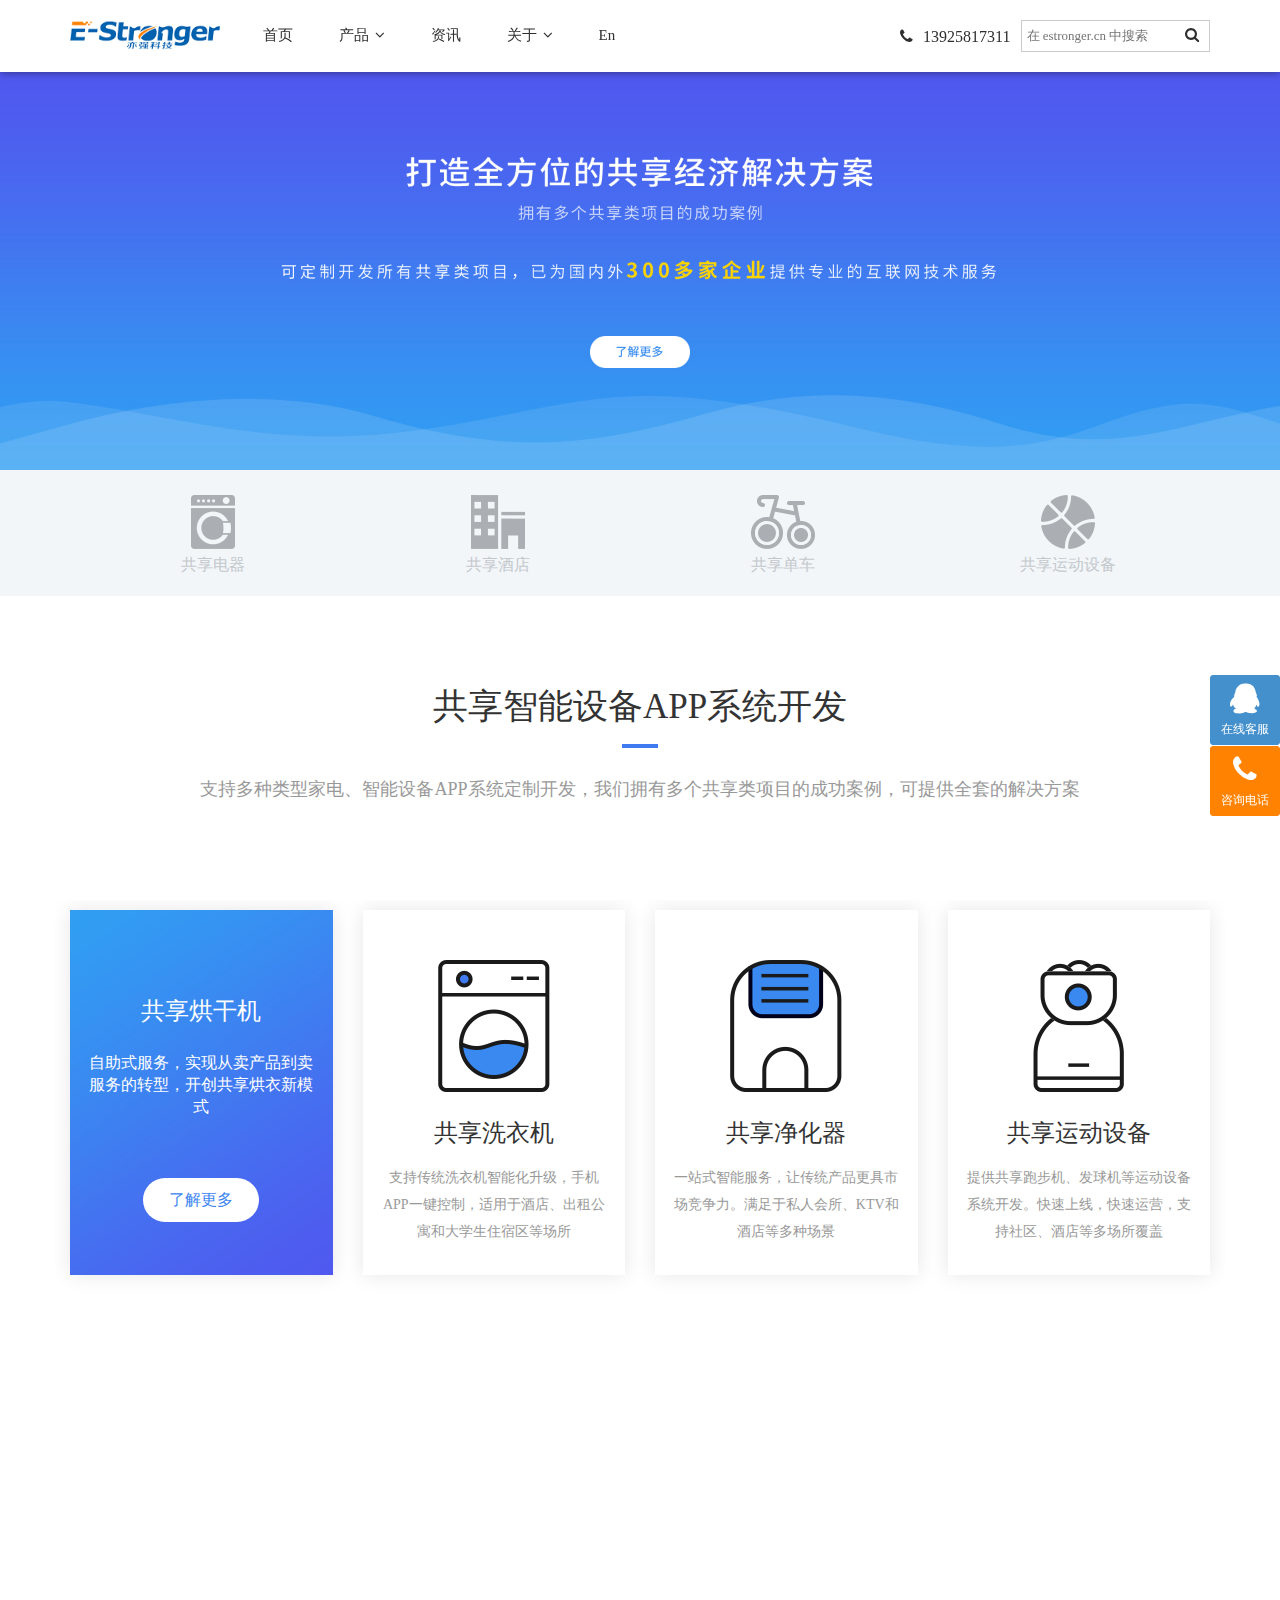
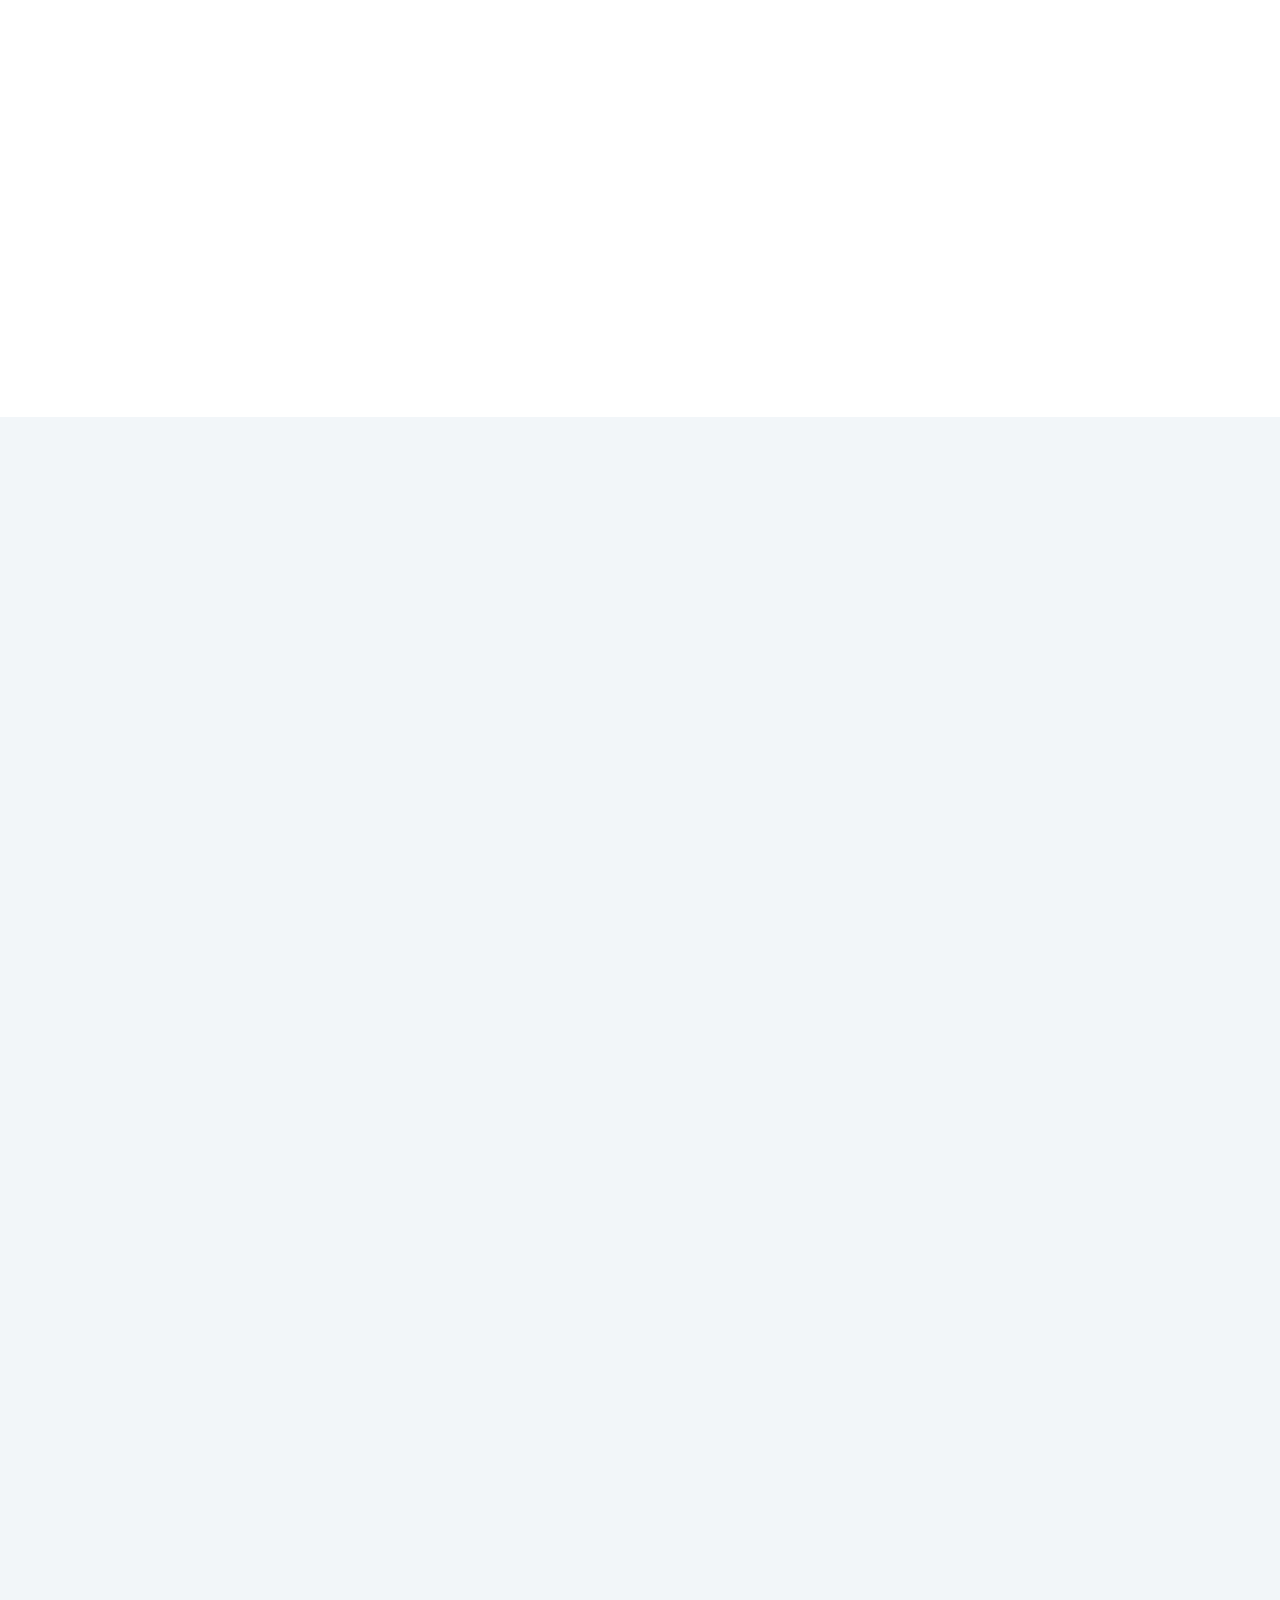
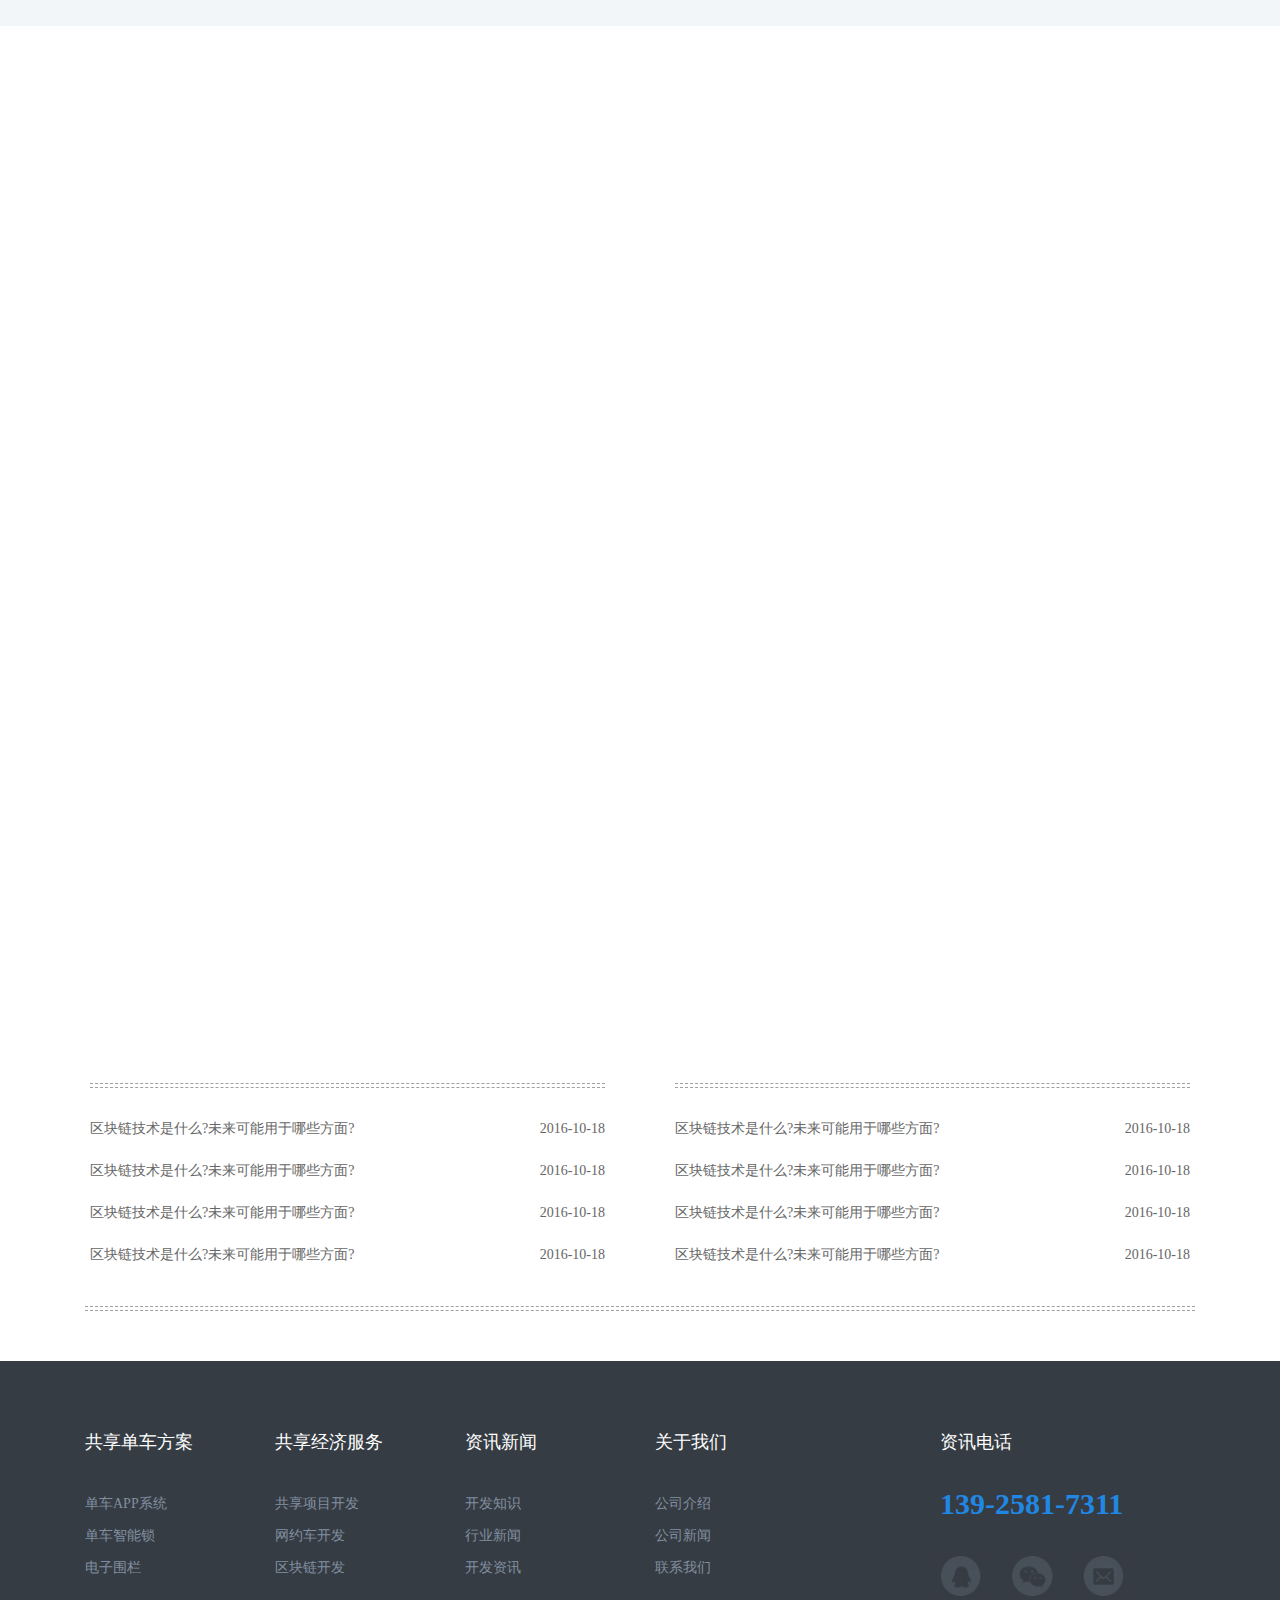
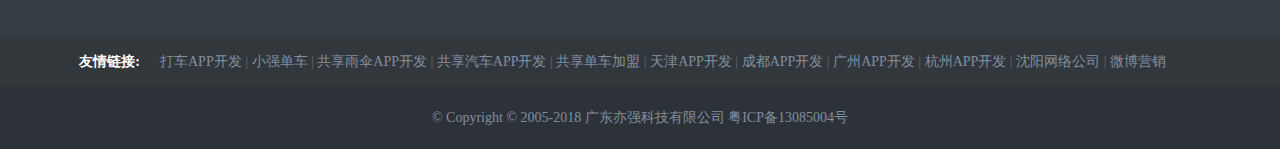
==== commit e9bf5c78: "增加共享经济咨询列表页面" ====
--- a/estorger/index.html
+++ b/estorger/index.html
@@ -91,13 +91,7 @@
 							<div class="clearfix"></div>
 						</li>
 						<li class="dropdown  ">
-							<a href="http://www.estronger.cn/library" class="dropdown-toggle">资讯 <i class="fa fa-angle-down"></i></a>
-							<span class="hidden-lg hidden-md hidden-sm"><i class="fa fa-angle-down"></i></span>
-							<ul class="dropdown-menu">
-								<li><a target="_blank" href="http://www.estronger.cn/gongsixinwen">公司新闻</a></li>
-								<li><a target="_blank" href="http://www.estronger.cn/industry">行业新闻</a></li>
-								<li><a target="_blank" href="http://www.estronger.cn/iOsDevelopment">开发知识</a></li>
-							</ul>
+							<a href="./newsItem.html" class="dropdown-toggle">资讯 </a>
 							<div class="clearfix"></div>
 						</li>
 						<li class="dropdown  ">
@@ -473,6 +467,99 @@
 		<div class="blank50"></div>
 		<div class="blank50"></div>
 	</div>
+
+	<div class="" id="news">
+		<div class="container text-center">
+			<div class="row">
+				<div class="col-md-12 lineTitle">
+					<div class="row">
+						<div class="col-md-12 cBlack wow fadeInDown text-center lineText lineTextBottom">
+							<div class="marginB10  c333  f_35 share_app relative">新闻资讯</div>
+							<div class="blank50"></div>
+							<div class="c999 f_18 c999">NEWS/INFORMATION</div>
+						</div>
+					</div>
+				</div>
+			</div>
+			<div class="blank50"></div>
+			<div class="row newsList">
+				<div class="col-md-6 f_14" >
+                    <div class="blank8 border_top mr"></div>
+					<ul class="border_top mr">
+						<li>
+                            <div class="blank20"></div>
+							<a href="javascript:;" class="center-block">
+								<div class="blank10 "></div>
+								区块链技术是什么?未来可能用于哪些方面? <span class="pull-right">2016-10-18</span>
+								<div class="blank10"></div>
+							</a>
+						</li>
+						<li>
+							<a href="javascript:;" class="center-block">
+								<div class="blank10"></div>
+								区块链技术是什么?未来可能用于哪些方面? <span class="pull-right">2016-10-18</span>
+								<div class="blank10"></div>
+							</a>
+						</li>
+						<li>
+							<a href="javascript:;" class="center-block">
+								<div class="blank10"></div>
+								区块链技术是什么?未来可能用于哪些方面? <span class="pull-right">2016-10-18</span>
+								<div class="blank10"></div>
+							</a>
+						</li>
+						<li>
+							<a href="javascript:;" class="center-block">
+								<div class="blank10"></div>
+								区块链技术是什么?未来可能用于哪些方面? <span class="pull-right">2016-10-18</span>
+								<div class="blank10"></div>
+							</a>
+						</li>
+					</ul>
+                </div>
+                <!-- <div class="col-md-1"></div> -->
+				<div class="col-md-6 f_14" >
+					<div class=" blank8 border_top ml"></div>
+					<ul class="border_top ml">
+						<li>
+                            <div class="blank20"></div>
+							<a href="javascript:;" class="center-block ">
+								<div class="blank10"></div>
+								区块链技术是什么?未来可能用于哪些方面? <span class="pull-right">2016-10-18</span>
+								<div class="blank10"></div>
+							</a>
+						</li>
+						<li>
+							<a href="javascript:;" class="center-block ">
+								<div class="blank10"></div>
+								区块链技术是什么?未来可能用于哪些方面? <span class="pull-right">2016-10-18</span>
+								<div class="blank10"></div>
+							</a>
+						</li>
+						<li>
+							<a href="javascript:;" class="center-block ">
+								<div class="blank10"></div>
+								区块链技术是什么?未来可能用于哪些方面? <span class="pull-right">2016-10-18</span>
+								<div class="blank10"></div>
+							</a>
+						</li>
+						<li>
+							<a href="javascript:;" class="center-block ">
+								<div class="blank10"></div>
+                                区块链技术是什么?未来可能用于哪些方面?<span class="pull-right">2016-10-18</span>
+
+								<div class="blank10"></div>
+							</a>
+						</li>
+					</ul>
+                </div>
+                <div class="blank30"></div>
+                <div class="bottom_border"></div>
+                <div class="blank8 bottom_border"></div>
+			</div>
+		</div>
+		<div class="blank50"></div>
+    </div>
 
 
 	<div class="firstPageFooter">
--- a/estorger/css/main2.css
+++ b/estorger/css/main2.css
@@ -1047,4 +1047,38 @@
 
 .busBox_hover.current {
     display: inline-block;
+}
+
+
+.border_top {
+	border-top: 1px dashed #a0a0a0;
+}
+.center-block {
+	text-align: left;
+}
+.blank8 {
+	height: 4px;
+}
+.bottom_border {
+	border-bottom: 1px dashed #a0a0a0;
+	clear: both;
+	margin-left: 30px;
+	margin-right: 30px;
+}
+.mr {
+	margin-right: 20px;
+	margin-left: 20px;
+}
+.ml {
+	margin-left: 20px;
+	margin-right: 20px;
+}
+.pr20 {
+	padding-right: 20px;
+}
+.pl20 {
+	padding-left: 20px;
+}
+.w100 {
+	width: 100%;
 }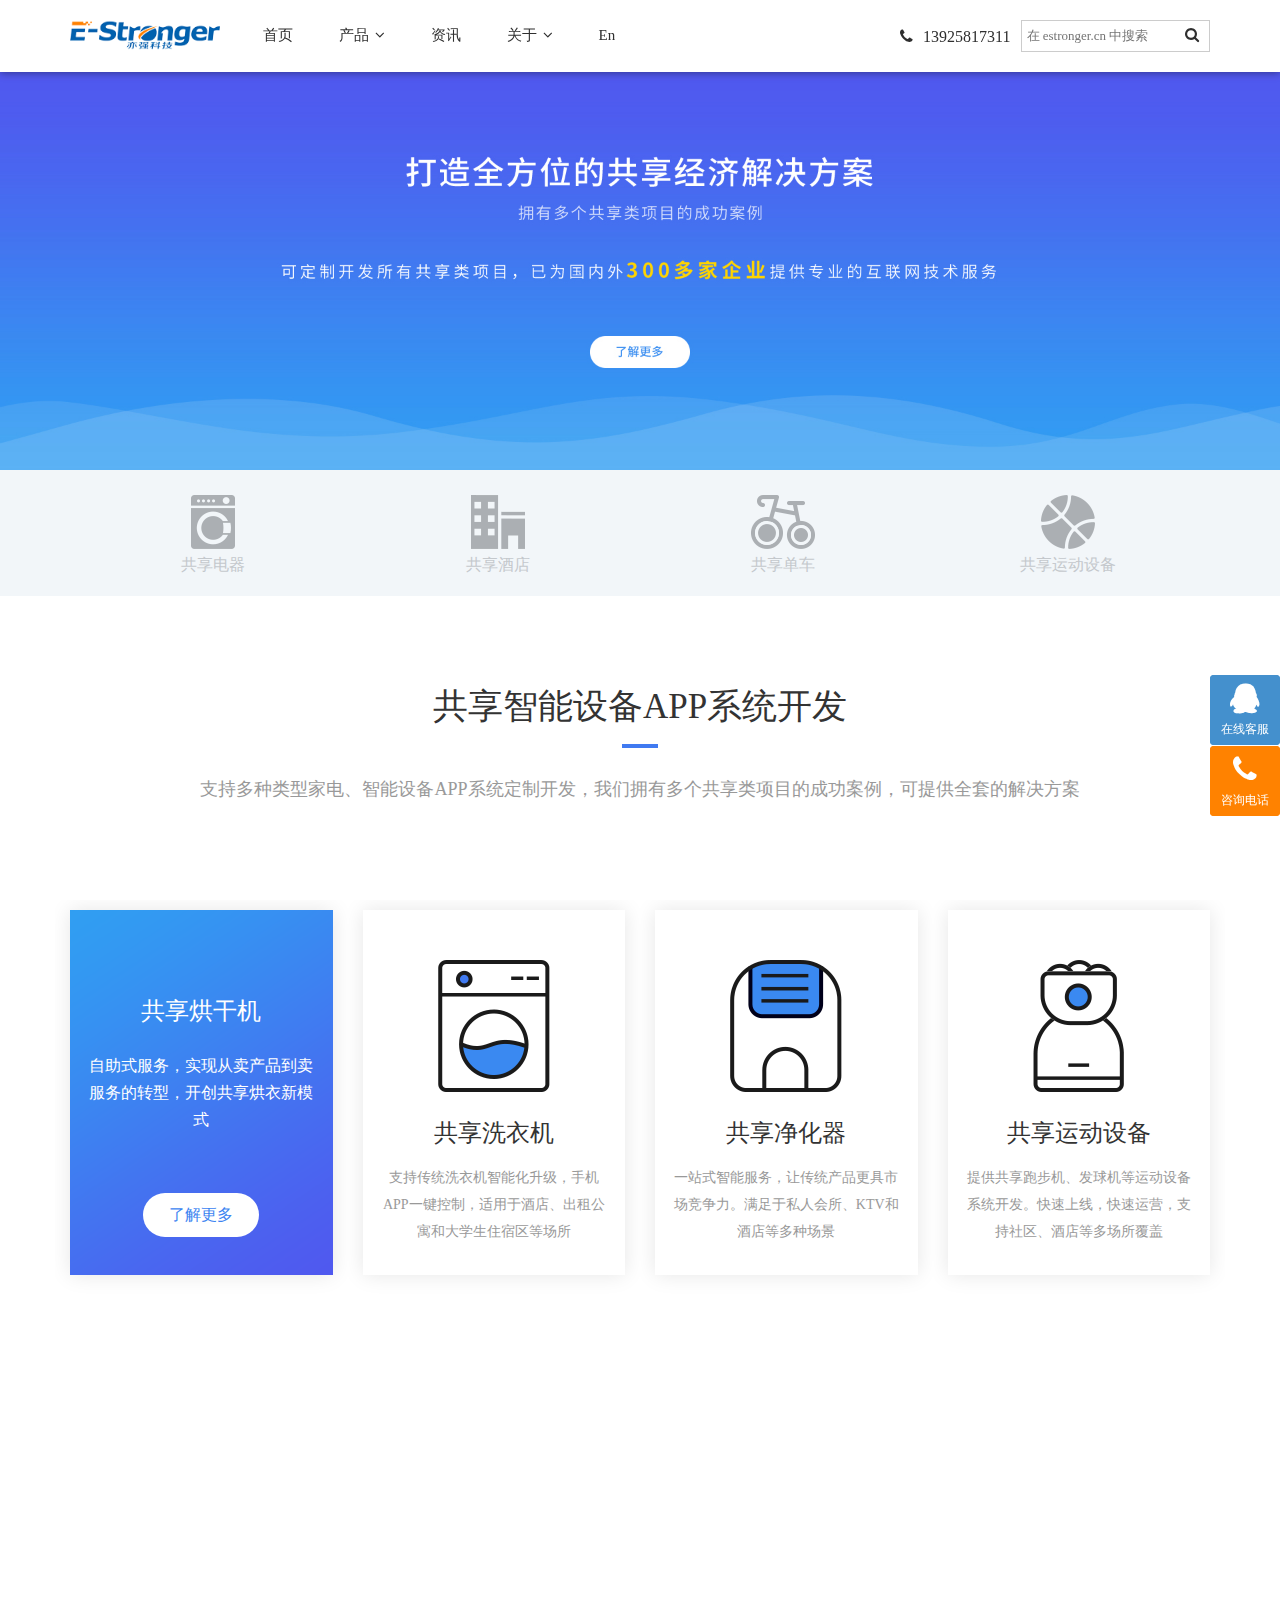
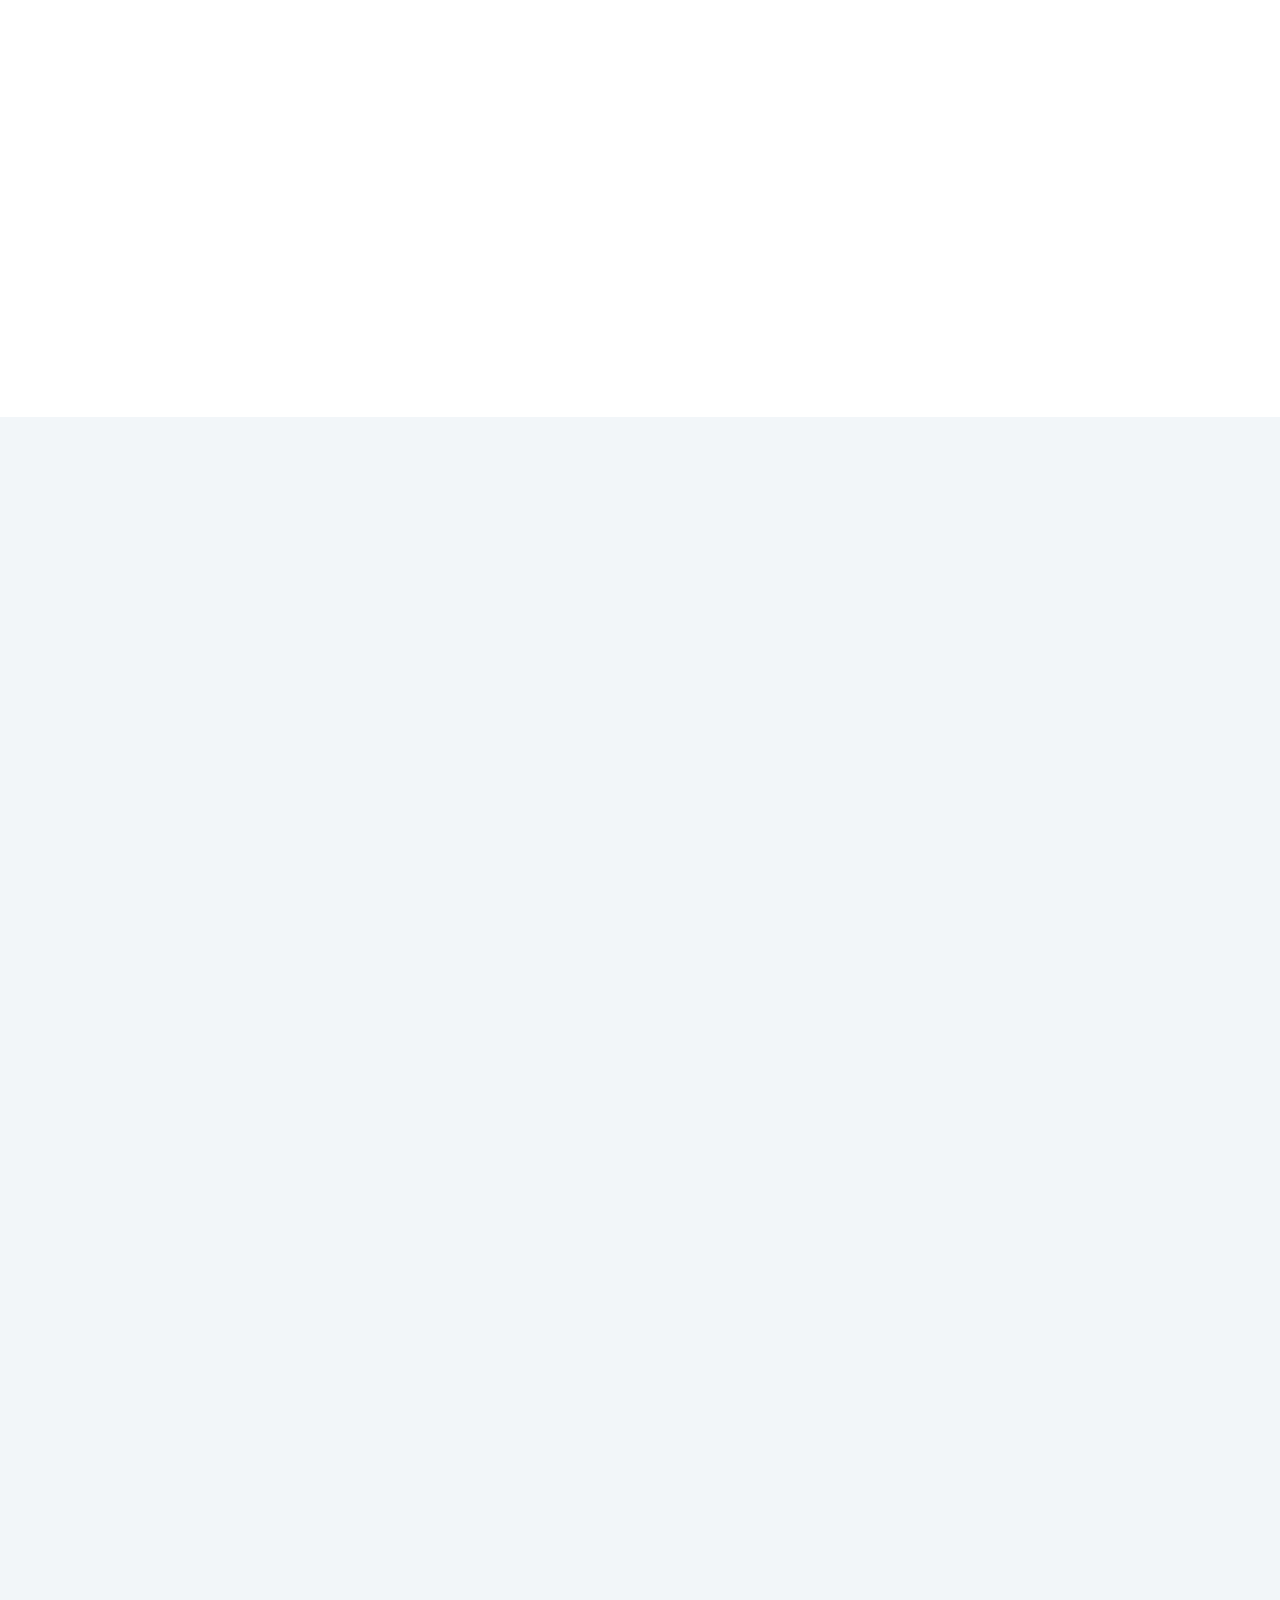
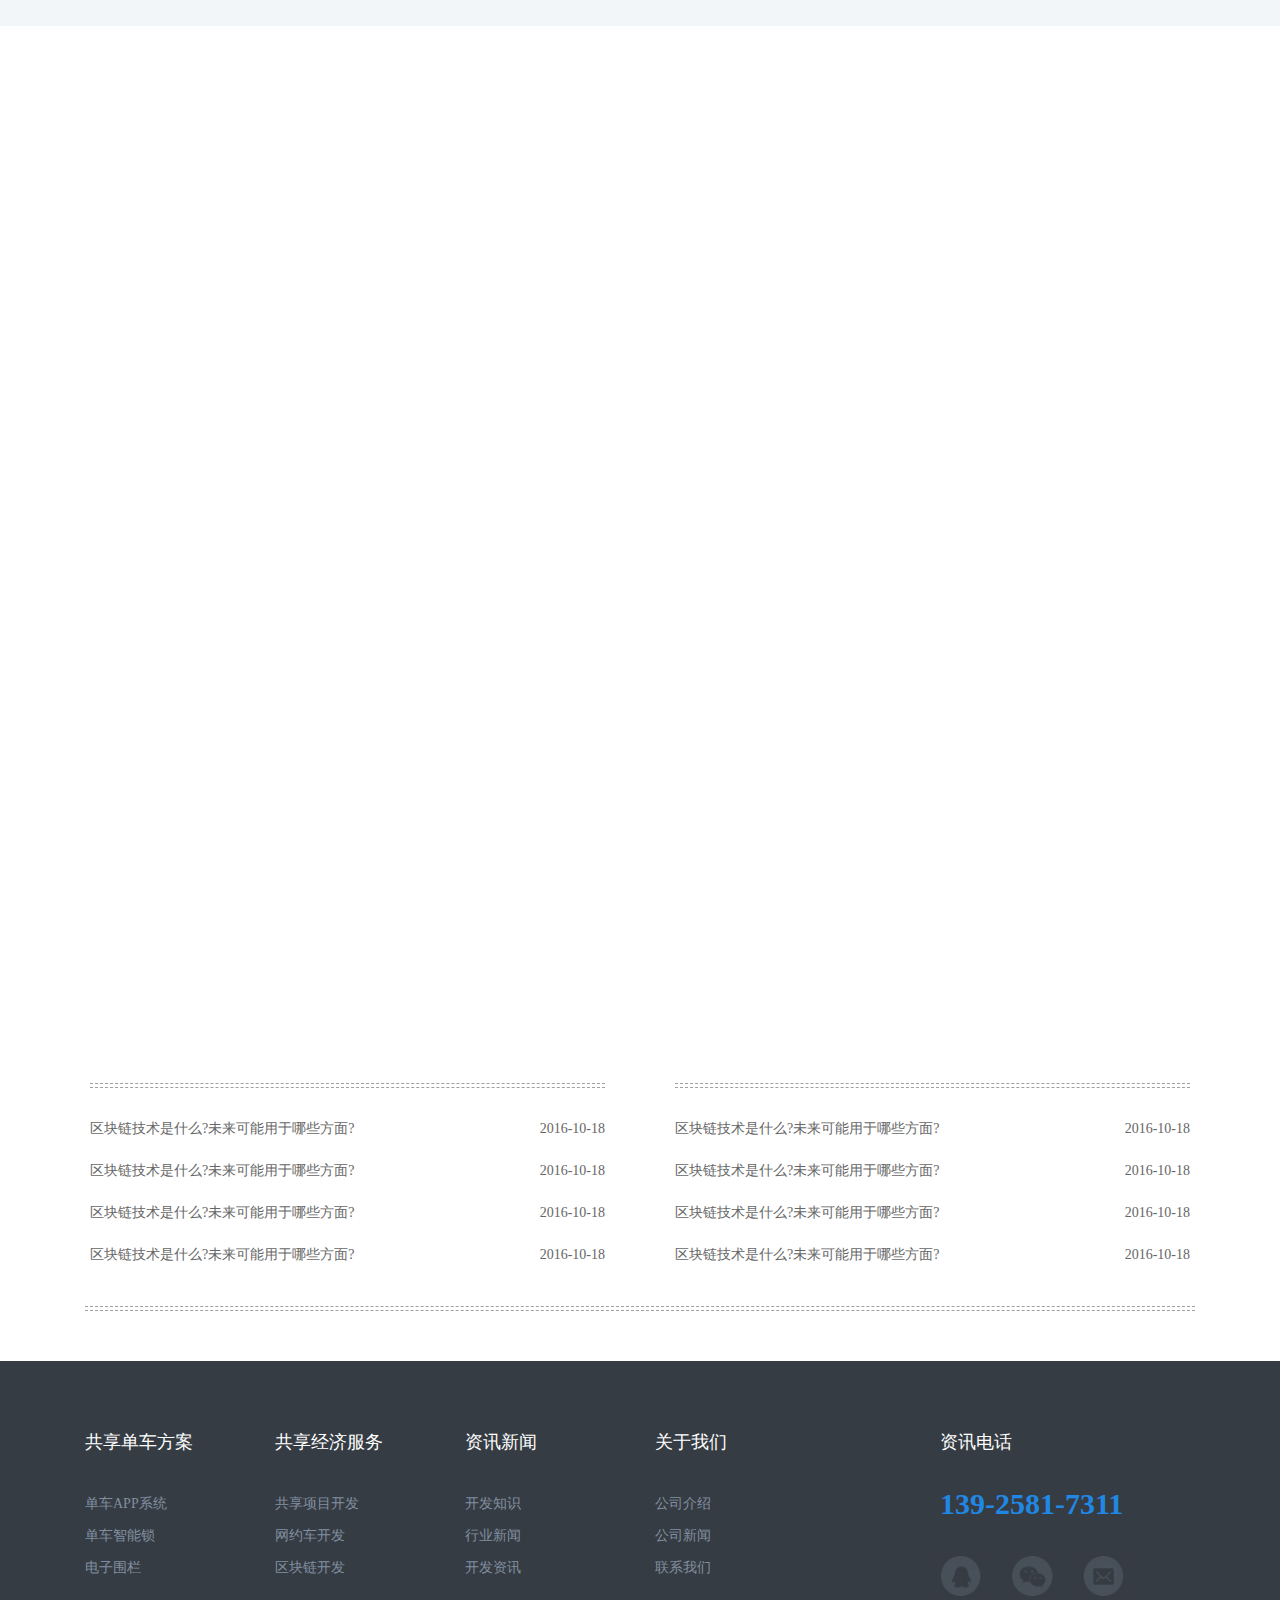
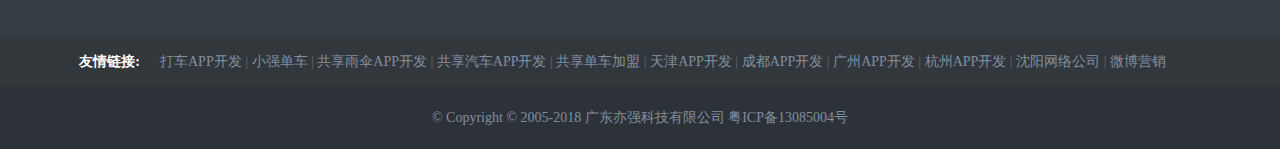
==== commit d5439053: "2" ====
--- a/estorger/index.html
+++ b/estorger/index.html
@@ -123,8 +123,10 @@
 
 
 	<!--1-->
-	<div class="togetherShareBanner class banner_bg relative">
-		<img src="./images/banner.jpg" alt="">
+	<div class="togetherShareBanner class banner_bg relative" data-toggle="modal" data-target=".bs-example-modal-lg">
+		<a href="javascript:;">
+			<img src="./images/banner.jpg" alt="">
+		</a>
 		<!-- <div class="absolute banner_title">
 			<div class="blank50 hidden-xs hidden-sm hidden-md"></div>
 			<div class="blank30 hidden-xs hidden-sm hidden-md"></div>
@@ -205,10 +207,10 @@
 						<div class="blank30"></div>
 						<p class="f_24">共享烘干机</p>
 						<div class="blank30"></div>
-						<p class="f_16 oneIn oneIn_3">自助式服务，实现从卖产品到卖服务的转型，开创共享烘衣新模式</p>
-						<div class="blank30"></div>
-						<div class="blank30"></div>
-						<button class="f_16 cWhite  bounceIn animated">了解更多</button>
+						<p class="f_16 oneIn oneIn_3 line27">自助式服务，实现从卖产品到卖服务的转型，开创共享烘衣新模式</p>
+						<div class="blank30"></div>
+						<div class="blank30"></div>
+						<button class="f_16 cWhite  bounceIn animated"  data-toggle="modal" data-target=".bs-example-modal-lg">了解更多</button>
 					</div>
 				</div>
 				<div class="blank20"></div>
@@ -233,10 +235,10 @@
 						<div class="blank30"></div>
 						<p class="f_24">共享洗衣机</p>
 						<div class="blank30"></div>
-						<p class="f_16 oneIn oneIn_3">支持传统洗衣机智能化升级，手机APP一键控制，适用于酒店、出租公寓和大学生住宿区等场所</p>
-						<div class="blank30"></div>
-						<div class="blank30"></div>
-						<button class="f_16 cWhite  bounceIn animated">了解更多</button>
+						<p class="f_16 oneIn oneIn_3 line27">支持传统洗衣机智能化升级，手机APP一键控制，适用于酒店、出租公寓和大学生住宿区等场所</p>
+						<div class="blank30"></div>
+						<div class="blank30"></div>
+						<button class="f_16 cWhite  bounceIn animated"  data-toggle="modal" data-target=".bs-example-modal-lg">了解更多</button>
 					</div>
 				</div>
 				<div class="blank20"></div>
@@ -261,10 +263,10 @@
 						<div class="blank30"></div>
 						<p class="f_24">共享净化器</p>
 						<div class="blank30"></div>
-						<p class="f_16 oneIn oneIn_3">一站式智能服务，让传统产品更具市场竞争力。满足于私人会所、KTV和酒店等多种场景</p>
-						<div class="blank30"></div>
-						<div class="blank30"></div>
-						<button class="f_16 cWhite  bounceIn animated">了解更多</button>
+						<p class="f_16 oneIn oneIn_3 line27">一站式智能服务，让传统产品更具市场竞争力。满足于私人会所、KTV和酒店等多种场景</p>
+						<div class="blank30"></div>
+						<div class="blank30"></div>
+						<button class="f_16 cWhite  bounceIn animated"  data-toggle="modal" data-target=".bs-example-modal-lg">了解更多</button>
 					</div>
 				</div>
 				<div class="blank20"></div>
@@ -289,10 +291,10 @@
 						<div class="blank30"></div>
 						<p class="f_24">共享运动设备</p>
 						<div class="blank30"></div>
-						<p class="f_16 oneIn oneIn_3">提供共享跑步机、发球机等运动设备系统开发。快速上线，快速运营，支持社区、酒店等多场所覆盖</p>
-						<div class="blank30"></div>
-						<div class="blank30"></div>
-						<button class="f_16 cWhite  bounceIn animated">了解更多</button>
+						<p class="f_16 oneIn oneIn_3 line27">提供共享跑步机、发球机等运动设备系统开发。快速上线，快速运营，支持社区、酒店等多场所覆盖</p>
+						<div class="blank30"></div>
+						<div class="blank30"></div>
+						<button class="f_16 cWhite  bounceIn animated"  data-toggle="modal" data-target=".bs-example-modal-lg">了解更多</button>
 					</div>
 				</div>
 				<div class="blank20"></div>
@@ -444,7 +446,7 @@
 						<div class="blank10"></div>
 						<p class="c999 f_16">快车、专车、出租车、顺风车、城际拼车等多种模式供您选择</p>
 						<div class="blank20"></div>
-						<button>了解更多</button>
+						<button><a href="#" style="color: #407af1">了解更多</a></button>
 						<div class="blank10"></div>
 					</div>
 				</div>
@@ -454,9 +456,9 @@
 					<img src="./images/d2.png" alt="">
 					<div>
 						<div class="blank30"></div>
-						<p class="app_title f_24">网约车</p>
+						<p class="app_title f_24">共享单车</p>
 						<div class="blank10"></div>
-						<p class="c999 f_16">快车、专车、出租车、顺风车、城际拼车等多种模式供您选择</p>
+						<p class="c999 f_16">打造“单车+APP系统+智能锁+电子围栏”一站式解决方案</p>
 						<div class="blank20"></div>
 						<button>了解更多</button>
 						<div class="blank10"></div>
@@ -758,6 +760,88 @@
 		</div>
 		<div class="btn btn-top" style="display: none;"><i class="fa fa-chevron-up"></i></div>
 	</div>
+
+
+	<!-- 弹出框 -->
+	<div class="modal fade bs-example-modal-lg" tabindex="-1" role="dialog" aria-labelledby="myLargeModalLabel">
+	<div class="modal-dialog modal-lg" style="width: 520px;" role="document">
+		<div class="modal-content">
+			<div class="apply_modal_title">
+				<img src="./images/apply_logo.png" alt="">
+			</div>
+			<div class="apply_modal_form">
+				<div class="row">
+					<div class="col-sm-4 form_left f_16">姓名</div>
+					<div class="col-sm-8 form_right">
+						<input type="text">
+					</div>
+					<div class="col-sm-4 form_left f_16">手机号码</div>
+					<div class="col-sm-8 form_right">
+						<input type="text">
+					</div>
+					<div class="col-sm-4 form_left f_16 form_textarea">备注</div>
+					<div class="col-sm-8 form_right form_textarea">
+						<textarea name="" id="" cols="30" rows="10"></textarea>
+					</div>
+					<div class="col-sm-4 form_left f_16"></div>
+					<div class="col-sm-8 form_right">
+						<button class="btn">立即申请</button>
+					</div>
+				</div>
+			</div>
+		</div>
+	</div>
+	</div>
+	<style>
+		.apply_modal_title {
+			width: 100%;
+			height: 80px;
+			background-color: #3a76ff;
+			position: relative;
+		}
+		.apply_modal_title img {
+			position: absolute;
+			left: 0px;
+			right: 0px;
+			bottom: 0px;
+			top: 0px;
+			margin: auto;
+		}
+		.apply_modal_form {
+			padding-top: 20px;
+		}
+		.apply_modal_form .form_left {
+			text-align: right;
+			height: 55px;
+			line-height: 30px;
+			color: #333333;
+		}
+		.apply_modal_form .form_right {
+			height: 55px;
+			padding-left: 0px;
+		}
+		.apply_modal_form .form_right input,.apply_modal_form .form_right textarea,.apply_modal_form .form_right button {
+			border: 1px solid #333333;
+			height: 33px;
+			border-radius: 4px;
+			width: 70%;
+		}
+		.apply_modal_form .form_right textarea {
+			min-height: 80px;
+		}
+		.apply_modal_form .form_textarea {
+			height: 100px;
+		}
+		.apply_modal_form textarea {
+			resize: none;
+		}
+		.apply_modal_form .form_right button {
+			color: #ffffff;
+			background-color: #3a76ff;
+			font-size: 16px;
+			border: none;
+		}
+	</style>
 </body>
 <script>
 	// 导航弹出
@@ -771,6 +855,8 @@
 		$('.busBox_hover').removeClass('current');
 		$(this).children('.busBox_hover').addClass('current');
 	});
+
+
 </script>
 
 </html>